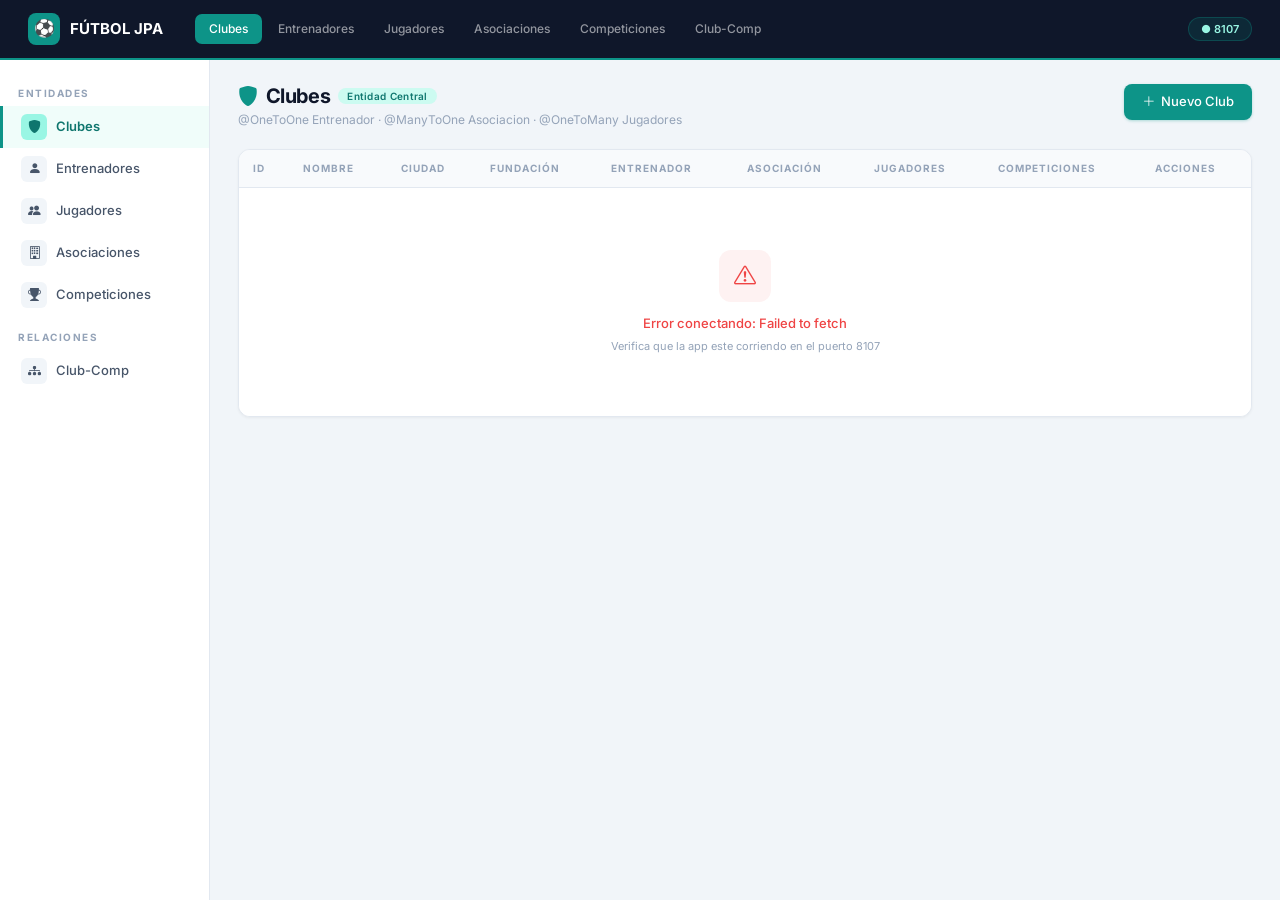
==== src/main/resources/static/index.html @ 21d6aef3 "Nube" ====
<!DOCTYPE html>
<html lang="es">
<head>
<meta charset="UTF-8">
<meta name="viewport" content="width=device-width, initial-scale=1.0">
<title>Fútbol JPA — Panel</title>
<link href="https://cdn.jsdelivr.net/npm/bootstrap@5.3.3/dist/css/bootstrap.min.css" rel="stylesheet">
<link href="https://cdn.jsdelivr.net/npm/bootstrap-icons@1.11.3/font/bootstrap-icons.min.css" rel="stylesheet">
<style>
@import url('https://fonts.googleapis.com/css2?family=Inter:wght@300;400;500;600;700&display=swap');
:root{--navy:#0f172a;--navy2:#1e293b;--teal:#0d9488;--teal-l:#99f6e4;--teal-bg:#f0fdfa;--teal-d:#0f766e;--amber:#f59e0b;--blue:#3b82f6;--purple:#8b5cf6;--red:#ef4444;--sur:#ffffff;--bg:#f1f5f9;--bor:#e2e8f0;--bor2:#cbd5e1;--txt:#0f172a;--txt2:#475569;--txt3:#94a3b8;}
*{margin:0;padding:0;box-sizing:border-box;}
body{font-family:'Inter',sans-serif;background:var(--bg);color:var(--txt);font-size:14px;}
.page{display:none !important;}.page.active{display:block !important;}
.topbar{background:var(--navy);height:60px;display:flex;align-items:center;padding:0 28px;gap:20px;position:sticky;top:0;z-index:100;border-bottom:2px solid var(--teal);}
.brand{display:flex;align-items:center;gap:10px;color:#fff;font-weight:700;font-size:15px;margin-right:12px;flex-shrink:0;}
.brand-box{width:32px;height:32px;background:var(--teal);border-radius:8px;display:flex;align-items:center;justify-content:center;font-size:17px;}
.nav-pills-top{display:flex;gap:2px;flex:1;overflow-x:auto;}.nav-pills-top::-webkit-scrollbar{display:none;}
.npill{padding:6px 14px;border-radius:7px;border:none;background:transparent;color:rgba(255,255,255,0.55);font-size:12px;font-weight:500;font-family:'Inter',sans-serif;cursor:pointer;white-space:nowrap;transition:all .15s;}
.npill:hover{background:rgba(255,255,255,0.08);color:#fff;}.npill.active{background:var(--teal);color:#fff;}
.port-tag{font-size:11px;font-weight:600;color:var(--teal-l);background:rgba(13,148,136,0.15);border:1px solid rgba(13,148,136,0.3);border-radius:20px;padding:3px 12px;flex-shrink:0;}
.layout{display:flex;min-height:calc(100vh - 60px);}
.sidebar{width:210px;flex-shrink:0;background:var(--sur);border-right:1px solid var(--bor);padding:12px 0;}
.s-section{font-size:10px;font-weight:700;letter-spacing:1.5px;text-transform:uppercase;color:var(--txt3);padding:14px 18px 5px;}
.s-item{display:flex;align-items:center;gap:9px;padding:8px 18px;font-size:13px;font-weight:500;color:var(--txt2);cursor:pointer;border-left:3px solid transparent;transition:all .12s;text-decoration:none;}
.s-item:hover{background:var(--teal-bg);color:var(--teal-d);}
.s-item.active{background:var(--teal-bg);color:var(--teal-d);border-left-color:var(--teal);font-weight:600;}
.s-ico{width:26px;height:26px;border-radius:6px;background:var(--bg);display:flex;align-items:center;justify-content:center;font-size:13px;flex-shrink:0;}
.s-item.active .s-ico{background:var(--teal-l);color:var(--teal-d);}
.s-db{display:flex;align-items:center;gap:8px;padding:8px 18px;font-size:12px;color:var(--txt3);text-decoration:none;transition:all .12s;}
.s-db:hover{color:var(--blue);}
main{flex:1;padding:24px 28px;min-width:0;}
.ph{display:flex;justify-content:space-between;align-items:flex-start;margin-bottom:20px;}
.ph-left h2{font-size:20px;font-weight:700;letter-spacing:-0.4px;display:flex;align-items:center;gap:8px;margin-bottom:3px;}
.ph-left p{font-size:12px;color:var(--txt3);margin:0;}
.rbadge{font-size:10px;font-weight:600;padding:2px 9px;border-radius:20px;letter-spacing:0.3px;}
.rb-teal{background:#ccfbf1;color:#0f766e;}.rb-amber{background:#fef9c3;color:#92400e;}
.rb-blue{background:#dbeafe;color:#1d4ed8;}.rb-purple{background:#ede9fe;color:#5b21b6;}
.t-card{background:var(--sur);border:1px solid var(--bor);border-radius:12px;overflow:hidden;box-shadow:0 1px 3px rgba(0,0,0,0.05);}
.t-card table{margin:0;font-size:13px;}
.t-card thead th{background:#f8fafc;color:var(--txt3);font-size:10px;font-weight:700;letter-spacing:1px;text-transform:uppercase;padding:11px 14px;border-bottom:1px solid var(--bor);}
.t-card tbody td{padding:12px 14px;vertical-align:middle;border-color:#f1f5f9;}
.t-card tbody tr{transition:background .1s;}.t-card tbody tr:hover{background:var(--teal-bg);}
.t-card tbody tr:last-child td{border:none;}
.c-id{font-weight:700;color:var(--teal);font-size:15px;}
.c-name{font-weight:600;}
.c-chip{display:inline-flex;align-items:center;gap:4px;background:var(--bg);border:1px solid var(--bor);border-radius:6px;padding:2px 9px;font-size:11px;font-weight:500;color:var(--txt2);}
.c-num{width:28px;height:28px;background:var(--teal-bg);border:1px solid var(--teal-l);border-radius:7px;display:inline-flex;align-items:center;justify-content:center;font-size:12px;font-weight:700;color:var(--teal-d);}
.st-badge{font-size:11px;font-weight:600;padding:3px 10px;border-radius:20px;display:inline-flex;align-items:center;gap:4px;}
.st-a{background:#ccfbf1;color:#0f766e;}.st-e{background:#fee2e2;color:#b91c1c;}.st-c{background:#fef9c3;color:#92400e;}
.btn-teal{background:var(--teal);border:none;color:#fff;font-size:13px;font-weight:500;font-family:'Inter',sans-serif;padding:8px 18px;border-radius:8px;cursor:pointer;display:inline-flex;align-items:center;gap:6px;transition:all .15s;box-shadow:0 1px 3px rgba(13,148,136,0.3);}
.btn-teal:hover{background:var(--teal-d);transform:translateY(-1px);}
.btn-ed{padding:5px 12px;font-size:12px;font-weight:500;font-family:'Inter',sans-serif;border-radius:7px;cursor:pointer;display:inline-flex;align-items:center;gap:5px;transition:all .12s;}
.btn-edit-s{background:#fff;border:1px solid var(--bor2);color:var(--txt2);}
.btn-edit-s:hover{border-color:var(--blue);color:var(--blue);background:#eff6ff;}
.btn-del-s{background:#fff;border:1px solid #fecaca;color:var(--red);}
.btn-del-s:hover{background:#fef2f2;border-color:var(--red);}
.modal-content{border:none;border-radius:16px;overflow:hidden;box-shadow:0 20px 60px rgba(0,0,0,0.15);}
.modal-header{background:linear-gradient(135deg,var(--navy) 0%,var(--navy2) 100%);border-bottom:2px solid var(--teal);padding:18px 22px;}
.modal-title{color:#fff;font-size:15px;font-weight:600;}
.modal-sub{color:rgba(255,255,255,0.45);font-size:11px;margin-top:2px;}
.modal-header .btn-close{filter:invert(1) opacity(0.6);}
.modal-body{padding:22px;}
.modal-footer{border-top:1px solid var(--bor);background:var(--bg);padding:14px 22px;}
.rel-section{background:var(--bg);border:1px solid var(--bor);border-radius:10px;padding:14px;margin-top:16px;}
.rel-title{font-size:10px;font-weight:700;letter-spacing:1px;text-transform:uppercase;color:var(--txt3);margin-bottom:10px;display:flex;align-items:center;gap:6px;flex-wrap:wrap;}
.form-label{font-size:11px;font-weight:600;letter-spacing:0.8px;text-transform:uppercase;color:var(--txt2);margin-bottom:5px;}
.form-control,.form-select{font-size:13px;font-family:'Inter',sans-serif;border-color:var(--bor2);border-radius:8px;padding:9px 12px;color:var(--txt);}
.form-control:focus,.form-select:focus{border-color:var(--teal);box-shadow:0 0 0 3px rgba(13,148,136,0.12);outline:none;}
.btn-save{background:var(--teal);border:none;color:#fff;font-size:13px;font-weight:500;font-family:'Inter',sans-serif;padding:8px 20px;border-radius:8px;cursor:pointer;display:inline-flex;align-items:center;gap:6px;transition:all .15s;}
.btn-save:hover{background:var(--teal-d);}
.btn-cancel{background:#fff;border:1px solid var(--bor2);color:var(--txt2);font-size:13px;font-weight:500;font-family:'Inter',sans-serif;padding:8px 16px;border-radius:8px;cursor:pointer;display:inline-flex;align-items:center;gap:6px;}
.btn-cancel:hover{background:var(--bg);}
.my-toast{position:fixed;bottom:24px;right:24px;z-index:9999;padding:12px 18px;border-radius:10px;font-size:13px;font-weight:500;font-family:'Inter',sans-serif;display:flex;align-items:center;gap:10px;min-width:260px;box-shadow:0 10px 30px rgba(0,0,0,0.12);transform:translateY(80px);opacity:0;transition:all .3s;}
.my-toast.show{transform:translateY(0);opacity:1;}
.my-toast.ok{background:#f0fdfa;border:1px solid #99f6e4;color:#0f766e;}
.my-toast.err{background:#fef2f2;border:1px solid #fecaca;color:#b91c1c;}
.empty-s{text-align:center;padding:50px 20px;}
.empty-ico{width:52px;height:52px;background:var(--bg);border-radius:12px;display:flex;align-items:center;justify-content:center;font-size:22px;color:var(--bor2);margin:0 auto 12px;}
.empty-s p{font-size:13px;color:var(--txt3);margin:0;}
::-webkit-scrollbar{width:5px;}::-webkit-scrollbar-thumb{background:var(--bor2);border-radius:3px;}
</style>
</head>
<body>

<div class="topbar">
  <div class="brand"><div class="brand-box">⚽</div>FÚTBOL JPA</div>
  <div class="nav-pills-top">
    <button class="npill active" onclick="showPage('clubes')">Clubes</button>
    <button class="npill" onclick="showPage('entrenadores')">Entrenadores</button>
    <button class="npill" onclick="showPage('jugadores')">Jugadores</button>
    <button class="npill" onclick="showPage('asociaciones')">Asociaciones</button>
    <button class="npill" onclick="showPage('competiciones')">Competiciones</button>
    <button class="npill" onclick="showPage('clubcomp')">Club-Comp</button>
  </div>
  <span class="port-tag">● 8107</span>
</div>

<div class="layout">
  <div class="sidebar">
    <div class="s-section">Entidades</div>
    <div class="s-item active" onclick="showPage('clubes')"><div class="s-ico"><i class="bi bi-shield-fill"></i></div>Clubes</div>
    <div class="s-item" onclick="showPage('entrenadores')"><div class="s-ico"><i class="bi bi-person-fill"></i></div>Entrenadores</div>
    <div class="s-item" onclick="showPage('jugadores')"><div class="s-ico"><i class="bi bi-people-fill"></i></div>Jugadores</div>
    <div class="s-item" onclick="showPage('asociaciones')"><div class="s-ico"><i class="bi bi-building"></i></div>Asociaciones</div>
    <div class="s-item" onclick="showPage('competiciones')"><div class="s-ico"><i class="bi bi-trophy-fill"></i></div>Competiciones</div>
    <div class="s-section">Relaciones</div>
    <div class="s-item" onclick="showPage('clubcomp')"><div class="s-ico"><i class="bi bi-diagram-3-fill"></i></div>Club-Comp</div>

  </div>

  <main>
    <!-- CLUBES -->
    <div id="page-clubes" class="page active">
      <div class="ph">
        <div class="ph-left"><h2><i class="bi bi-shield-fill" style="color:var(--teal)"></i>Clubes<span class="rbadge rb-teal">Entidad Central</span></h2><p>@OneToOne Entrenador · @ManyToOne Asociacion · @OneToMany Jugadores</p></div>
        <button class="btn-teal" onclick="openModal('clubes')"><i class="bi bi-plus-lg"></i>Nuevo Club</button>
      </div>
      <div class="t-card"><table class="table table-hover mb-0">
        <thead><tr><th>ID</th><th>Nombre</th><th>Ciudad</th><th>Fundación</th><th>Entrenador</th><th>Asociación</th><th>Jugadores</th><th>Competiciones</th><th>Acciones</th></tr></thead>
        <tbody id="tbody-clubes"><tr><td colspan="8"><div class="empty-s"><div class="empty-ico"><i class="bi bi-arrow-clockwise"></i></div><p>Cargando...</p></div></td></tr></tbody>
      </table></div>
    </div>

    <!-- ENTRENADORES -->
    <div id="page-entrenadores" class="page">
      <div class="ph">
        <div class="ph-left"><h2><i class="bi bi-person-fill" style="color:var(--teal)"></i>Entrenadores<span class="rbadge rb-teal">@OneToOne</span></h2><p>Un entrenador puede dirigir un club</p></div>
        <button class="btn-teal" onclick="openModal('entrenadores')"><i class="bi bi-plus-lg"></i>Nuevo Entrenador</button>
      </div>
      <div class="t-card"><table class="table table-hover mb-0">
        <thead><tr><th>ID</th><th>Nombre</th><th>Apellido</th><th>Edad</th><th>Nacionalidad</th><th>Acciones</th></tr></thead>
        <tbody id="tbody-entrenadores"><tr><td colspan="6"><div class="empty-s"><div class="empty-ico"><i class="bi bi-arrow-clockwise"></i></div><p>Cargando...</p></div></td></tr></tbody>
      </table></div>
    </div>

    <!-- JUGADORES -->
    <div id="page-jugadores" class="page">
      <div class="ph">
        <div class="ph-left"><h2><i class="bi bi-people-fill" style="color:var(--amber)"></i>Jugadores<span class="rbadge rb-amber">@OneToMany</span></h2><p>Un club tiene muchos jugadores</p></div>
        <button class="btn-teal" onclick="openModal('jugadores')"><i class="bi bi-plus-lg"></i>Nuevo Jugador</button>
      </div>
      <div class="t-card"><table class="table table-hover mb-0">
        <thead><tr><th>ID</th><th>Nombre</th><th>Apellido</th><th>Número</th><th>Posición</th><th>Club</th><th>Acciones</th></tr></thead>
        <tbody id="tbody-jugadores"><tr><td colspan="7"><div class="empty-s"><div class="empty-ico"><i class="bi bi-arrow-clockwise"></i></div><p>Cargando...</p></div></td></tr></tbody>
      </table></div>
    </div>

    <!-- ASOCIACIONES -->
    <div id="page-asociaciones" class="page">
      <div class="ph">
        <div class="ph-left"><h2><i class="bi bi-building" style="color:var(--blue)"></i>Asociaciones<span class="rbadge rb-blue">@ManyToOne</span></h2><p>Muchos clubes pertenecen a una asociación</p></div>
        <button class="btn-teal" onclick="openModal('asociaciones')"><i class="bi bi-plus-lg"></i>Nueva Asociación</button>
      </div>
      <div class="t-card"><table class="table table-hover mb-0">
        <thead><tr><th>ID</th><th>Nombre</th><th>País</th><th>Presidente</th><th>Acciones</th></tr></thead>
        <tbody id="tbody-asociaciones"><tr><td colspan="5"><div class="empty-s"><div class="empty-ico"><i class="bi bi-arrow-clockwise"></i></div><p>Cargando...</p></div></td></tr></tbody>
      </table></div>
    </div>

    <!-- COMPETICIONES -->
    <div id="page-competiciones" class="page">
      <div class="ph">
        <div class="ph-left"><h2><i class="bi bi-trophy-fill" style="color:var(--purple)"></i>Competiciones<span class="rbadge rb-purple">@ManyToMany</span></h2><p>Un club participa en muchas competiciones</p></div>
        <button class="btn-teal" onclick="openModal('competiciones')"><i class="bi bi-plus-lg"></i>Nueva Competición</button>
      </div>
      <div class="t-card"><table class="table table-hover mb-0">
        <thead><tr><th>ID</th><th>Nombre</th><th>Premio</th><th>Inicio</th><th>Fin</th><th>Acciones</th></tr></thead>
        <tbody id="tbody-competiciones"><tr><td colspan="6"><div class="empty-s"><div class="empty-ico"><i class="bi bi-arrow-clockwise"></i></div><p>Cargando...</p></div></td></tr></tbody>
      </table></div>
    </div>

    <!-- CLUB COMPETICION -->
    <div id="page-clubcomp" class="page">
      <div class="ph">
        <div class="ph-left"><h2><i class="bi bi-diagram-3-fill" style="color:var(--purple)"></i>Club-Competición<span class="rbadge rb-purple">Tabla Intermedia</span></h2><p>Entidad de la relación @ManyToMany con atributos propios</p></div>
        <button class="btn-teal" onclick="openModal('clubcomp')"><i class="bi bi-plus-lg"></i>Nueva Inscripción</button>
      </div>
      <div class="t-card"><table class="table table-hover mb-0">
        <thead><tr><th>ID</th><th>Club</th><th>Competición</th><th>Inscripción</th><th>Estado</th><th>Acciones</th></tr></thead>
        <tbody id="tbody-clubcomp"><tr><td colspan="6"><div class="empty-s"><div class="empty-ico"><i class="bi bi-arrow-clockwise"></i></div><p>Cargando...</p></div></td></tr></tbody>
      </table></div>
    </div>
  </main>
</div>

<!-- MODAL -->
<div class="modal fade" id="crudModal" tabindex="-1">
  <div class="modal-dialog modal-dialog-centered">
    <div class="modal-content">
      <div class="modal-header">
        <div><div class="modal-title" id="modalTitle">Nuevo registro</div><div class="modal-sub" id="modalSub"></div></div>
        <button type="button" class="btn-close" data-bs-dismiss="modal"></button>
      </div>
      <div class="modal-body" id="modalFields"></div>
      <div class="modal-footer gap-2">
        <button class="btn-cancel" data-bs-dismiss="modal"><i class="bi bi-x-lg"></i>Cancelar</button>
        <button class="btn-save" onclick="submitForm()"><i class="bi bi-check2"></i>Guardar</button>
      </div>
    </div>
  </div>
</div>

<div class="my-toast" id="myToast"><i class="bi" id="toastIcon"></i><span id="toastMsg"></span></div>

<script src="https://cdn.jsdelivr.net/npm/bootstrap@5.3.3/dist/js/bootstrap.bundle.min.js"></script>
<script>
const BASE='http://localhost:8107';
let currentPage='clubes',editingId=null,editingEntity=null,bsModal=null;
const pages=['clubes','entrenadores','jugadores','asociaciones','competiciones','clubcomp'];

function ep(e){return e==='clubcomp'?'/api/club-competicion':'/api/'+e;}

function showPage(name){
  currentPage=name;
  pages.forEach(p=>{const el=document.getElementById('page-'+p);if(el)el.classList.remove('active');});
  const t=document.getElementById('page-'+name);if(t)t.classList.add('active');
  document.querySelectorAll('.npill').forEach((b,i)=>b.classList.toggle('active',pages[i]===name));
  document.querySelectorAll('.s-item').forEach((b,i)=>b.classList.toggle('active',pages[i]===name));
  loadTable(name);
}

let clubCompeticionData=[];
let jugadoresData=[];

async function loadTable(entity){
  const tbody=document.getElementById('tbody-'+entity);
  try{
    // Para clubes cargar primero los datos principales
    const res=await fetch(BASE+ep(entity));
    if(!res.ok) throw new Error('HTTP '+res.status);
    const data=await res.json();
    if(!Array.isArray(data)) throw new Error('No es una lista');

    // Cargar club-competicion en paralelo solo para clubes
    if(entity==='clubes'){
      try{
        const res2=await fetch(BASE+'/api/club-competicion');
        clubCompeticionData=res2.ok ? await res2.json() : [];
      }catch(e){ clubCompeticionData=[]; }
      try{
        const res3=await fetch(BASE+'/api/jugadores');
        jugadoresData=res3.ok ? await res3.json() : [];
      }catch(e){ jugadoresData=[]; }
    }

    renderTable(entity,data);
  }catch(e){
    console.error('Error en loadTable('+entity+'):', e.message);
    if(tbody) tbody.innerHTML=`<tr><td colspan="10">
      <div class="empty-s">
        <div class="empty-ico" style="background:#fef2f2;color:#ef4444;">
          <i class="bi bi-exclamation-triangle"></i>
        </div>
        <p style="color:#ef4444;font-weight:500;">Error conectando: ${e.message}</p>
        <p style="color:var(--txt3);font-size:11px;margin-top:4px;">Verifica que la app este corriendo en el puerto 8107</p>
      </div></td></tr>`;
  }
}

function renderTable(entity,data){
  const tbody=document.getElementById('tbody-'+entity);
  if(!data.length){tbody.innerHTML=`<tr><td colspan="10"><div class="empty-s"><div class="empty-ico"><i class="bi bi-inbox"></i></div><p>Sin registros aún</p></div></td></tr>`;return;}
  tbody.innerHTML=data.map(r=>{
    let cells='';
    if(entity==='clubes'){
      // Filtrar competiciones de este club
      const comps = (clubCompeticionData||[]).filter(cc=>cc.club&&Number(cc.club.id)===Number(r.id));
      const compNames = comps.length > 0
        ? comps.map(cc=>cc.competicion
            ? `<span style="display:inline-flex;align-items:center;gap:3px;background:#ede9fe;color:#5b21b6;border-radius:6px;padding:2px 8px;font-size:11px;font-weight:600;margin:1px;">
                <i class="bi bi-trophy-fill"></i>${cc.competicion.nombre}
               </span>`
            : '').join('')
        : '<span style="color:var(--txt3);font-style:italic;font-size:12px;">Sin competiciones</span>';
      // Jugadores de este club
      const jugs = (jugadoresData||[]).filter(j=>j.club&&Number(j.club.id)===Number(r.id));
      const jugNames = jugs.length > 0
        ? jugs.map(j=>`<span style="display:inline-flex;align-items:center;gap:3px;background:#f0fdfa;color:#0f766e;border-radius:6px;padding:2px 8px;font-size:11px;font-weight:600;margin:1px;"><i class="bi bi-person-fill"></i>${j.nombre} ${j.apellido} #${j.numero}</span>`).join('')
        : '<span style="color:var(--txt3);font-style:italic;font-size:12px;">Sin jugadores</span>';

      cells=`<td class="c-id">${r.id}</td>
             <td class="c-name">${r.nombre}</td>
             <td>${r.ciudad}</td>
             <td><span class="c-chip"><i class="bi bi-calendar3"></i>${r.anioFundacion}</span></td>
             <td>${r.entrenador?`<span style="color:var(--teal);font-weight:500;"><i class="bi bi-person-circle me-1"></i>${r.entrenador.nombre} ${r.entrenador.apellido}</span>`:'<span style="color:var(--txt3);font-style:italic;">Sin asignar</span>'}</td>
             <td>${r.asociacion?`<span class="c-chip"><i class="bi bi-building"></i>${r.asociacion.nombre}</span>`:'<span style="color:var(--txt3);font-style:italic;">Sin asignar</span>'}</td>
             <td style="max-width:200px;">${jugNames}</td>
             <td style="max-width:200px;">${compNames}</td>`;
    } else if(entity==='entrenadores')
      cells=`<td class="c-id">${r.id}</td><td class="c-name">${r.nombre}</td><td>${r.apellido}</td>
             <td><span class="c-chip"><i class="bi bi-clock"></i>${r.edad} años</span></td><td>${r.nacionalidad}</td>`;
    else if(entity==='jugadores')
      cells=`<td class="c-id">${r.id}</td><td class="c-name">${r.nombre}</td><td>${r.apellido}</td>
             <td><span class="c-num">${r.numero}</span></td><td><span class="c-chip">${r.posicion}</span></td>
             <td>${r.club?`<span style="color:var(--teal);font-weight:500;"><i class="bi bi-shield-fill me-1"></i>${r.club.nombre}</span>`:'<span style="color:var(--txt3);">Sin club</span>'}</td>`;
    else if(entity==='asociaciones')
      cells=`<td class="c-id">${r.id}</td><td class="c-name">${r.nombre}</td>
             <td><i class="bi bi-globe me-1" style="color:var(--txt3)"></i>${r.pais}</td><td>${r.presidente}</td>`;
    else if(entity==='competiciones')
      cells=`<td class="c-id">${r.id}</td><td class="c-name">${r.nombre}</td>
             <td><span class="c-chip"><i class="bi bi-cash"></i>$${r.montoPremio?.toLocaleString()}</span></td>
             <td>${r.fechaInicio}</td><td>${r.fechaFin}</td>`;
    else if(entity==='clubcomp'){
      const sc=r.estado==='CAMPEON'?'st-c':r.estado==='ACTIVO'?'st-a':'st-e';
      const ic=r.estado==='CAMPEON'?'bi-trophy-fill':r.estado==='ACTIVO'?'bi-check-circle-fill':'bi-x-circle-fill';
      cells=`<td class="c-id">${r.id}</td>
             <td>${r.club?`<span style="color:var(--teal);font-weight:500;"><i class="bi bi-shield-fill me-1"></i>${r.club.nombre}</span>`:'—'}</td>
             <td>${r.competicion?`<span style="color:var(--purple);font-weight:500;"><i class="bi bi-trophy-fill me-1"></i>${r.competicion.nombre}</span>`:'—'}</td>
             <td><span class="c-chip"><i class="bi bi-calendar-plus"></i>${r.fechaInscripcion}</span></td>
             <td><span class="st-badge ${sc}"><i class="bi ${ic}"></i>${r.estado}</span></td>`;
    }
    return `<tr>${cells}<td><div style="display:flex;gap:6px;">
      <button class="btn-ed btn-edit-s" onclick='openEditModal("${entity}",${JSON.stringify(r)})'><i class="bi bi-pencil"></i>Editar</button>
      <button class="btn-ed btn-del-s" onclick="deleteRecord('${entity}',${r.id})"><i class="bi bi-trash"></i></button>
    </div></td></tr>`;
  }).join('');
}

// Carga opciones para un select desde la API
async function loadOpts(endpoint, labelFn, selectedId=null, disabledIds=[]){
  try{
    const res=await fetch(BASE+endpoint);
    if(!res.ok) throw new Error();
    const items=await res.json();
    return `<option value="">-- Selecciona --</option>`+
      items.map(i=>{
        const dis=disabledIds.includes(i.id)&&selectedId!==i.id;
        return `<option value="${i.id}" ${selectedId==i.id?'selected':''} ${dis?'disabled':''}>
          ${labelFn(i)}${dis?' (ya asignado)':''}
        </option>`;
      }).join('');
  }catch(e){return '<option value="">Sin datos disponibles</option>';}
}

async function openModal(entity,data=null){
  editingEntity=entity;editingId=data?data.id:null;
  const names={clubes:'Club',entrenadores:'Entrenador',jugadores:'Jugador',asociaciones:'Asociación',competiciones:'Competición',clubcomp:'Inscripción'};
  document.getElementById('modalTitle').textContent=(data?'Editar ':'Nuevo ')+names[entity];
  document.getElementById('modalSub').textContent=data?'Modifica los datos del registro':'Completa el formulario para crear';
  document.getElementById('modalFields').innerHTML='<div style="text-align:center;padding:30px;color:var(--txt3);"><i class="bi bi-arrow-clockwise" style="font-size:20px;"></i><p style="margin-top:8px;font-size:13px;">Cargando formulario...</p></div>';
  if(!bsModal)bsModal=new bootstrap.Modal(document.getElementById('crudModal'));
  bsModal.show();

  let html='';

  if(entity==='clubes'){
    const n=data?data.nombre:'',c=data?data.ciudad:'',a=data?data.anioFundacion:'';

    // Obtener IDs de entrenadores ya usados en otros clubes
    let entIdsUsados=[];
    try{
      const clubes=await (await fetch(BASE+'/api/clubes')).json();
      entIdsUsados=clubes.filter(cl=>cl.entrenador&&cl.id!==editingId).map(cl=>cl.entrenador.id);
    }catch(e){}

    // Cargar entrenadores, asociaciones, jugadores y competiciones
    const optsE=await loadOpts('/api/entrenadores',e=>`${e.nombre} ${e.apellido}`,data?.entrenador?.id,entIdsUsados);
    const optsA=await loadOpts('/api/asociaciones',a=>`${a.nombre} — ${a.pais}`,data?.asociacion?.id);

    // Jugadores — multiselect
    let todosJugadores=[];
    let jugadoresAsignados=[];
    try{
      todosJugadores=await (await fetch(BASE+'/api/jugadores')).json();
      if(editingId){
        jugadoresAsignados=todosJugadores.filter(j=>j.club&&j.club.id===editingId).map(j=>j.id);
      }
    }catch(e){}

    // Competiciones — multiselect
    let todasCompeticiones=[];
    let competicionesAsignadas=[];
    try{
      todasCompeticiones=await (await fetch(BASE+'/api/competiciones')).json();
      if(editingId){
        const ccs=await (await fetch(BASE+'/api/club-competicion')).json();
        competicionesAsignadas=ccs.filter(cc=>cc.club&&cc.club.id===editingId).map(cc=>cc.competicion.id);
      }
    }catch(e){}

    html=`
    <div class="row g-2 mb-3">
      <div class="col-12">
        <label class="form-label"><i class="bi bi-shield me-1"></i>Nombre del Club</label>
        <input type="text" class="form-control" id="field-nombre" value="${n}" placeholder="Ej: Millonarios FC">
      </div>
    </div>
    <div class="row g-2 mb-1">
      <div class="col">
        <label class="form-label"><i class="bi bi-geo-alt me-1"></i>Ciudad</label>
        <input type="text" class="form-control" id="field-ciudad" value="${c}" placeholder="Ej: Bogotá">
      </div>
      <div class="col">
        <label class="form-label"><i class="bi bi-calendar3 me-1"></i>Año Fundación</label>
        <input type="number" class="form-control" id="field-anioFundacion" value="${a}" placeholder="Ej: 1946">
      </div>
    </div>
    <div class="rel-section">
      <div class="rel-title">
        <i class="bi bi-person-fill" style="color:var(--teal)"></i>
        @OneToOne — Entrenador
        <span class="rbadge rb-teal" style="font-size:9px;">Un entrenador por club</span>
      </div>
      <label class="form-label"><i class="bi bi-person me-1"></i>Entrenador</label>
      <select class="form-select" id="field-entrenadorId">${optsE}</select>
      <div style="font-size:11px;color:var(--txt3);margin-top:5px;"><i class="bi bi-info-circle me-1"></i>Los marcados como "ya asignado" pertenecen a otro club</div>
    </div>
    <div class="rel-section">
      <div class="rel-title">
        <i class="bi bi-building" style="color:var(--blue)"></i>
        @ManyToOne — Asociación
        <span class="rbadge rb-blue" style="font-size:9px;">Muchos clubes a una asociación</span>
      </div>
      <label class="form-label"><i class="bi bi-building me-1"></i>Asociación</label>
      <select class="form-select" id="field-asociacionId">${optsA}</select>
    </div>
    <div class="rel-section">
      <div class="rel-title">
        <i class="bi bi-people-fill" style="color:var(--amber)"></i>
        @OneToMany — Jugadores
        <span class="rbadge rb-amber" style="font-size:9px;">Un club tiene muchos jugadores</span>
      </div>
      <label class="form-label"><i class="bi bi-people me-1"></i>Jugadores del club</label>
      <div id="field-jugadoresIds" style="max-height:160px;overflow-y:auto;border:1px solid var(--bor2);border-radius:8px;padding:8px;">
        ${todosJugadores.length===0?'<span style="color:var(--txt3);font-size:12px;">No hay jugadores registrados</span>':
          todosJugadores.map(j=>`
            <label style="display:flex;align-items:center;gap:8px;padding:6px 8px;border-radius:6px;cursor:pointer;transition:background .1s;" onmouseover="this.style.background='var(--teal-bg)'" onmouseout="this.style.background='transparent'">
              <input type="checkbox" value="${j.id}" ${jugadoresAsignados.includes(j.id)?'checked':''} style="width:15px;height:15px;accent-color:var(--teal);cursor:pointer;">
              <span style="font-size:13px;"><strong>${j.nombre} ${j.apellido}</strong> <span style="color:var(--txt3);">— #${j.numero} ${j.posicion}</span></span>
            </label>`).join('')}
      </div>
      <div style="font-size:11px;color:var(--txt3);margin-top:5px;"><i class="bi bi-info-circle me-1"></i>Marca los jugadores que pertenecen a este club</div>
    </div>
    <div class="rel-section">
      <div class="rel-title">
        <i class="bi bi-trophy-fill" style="color:var(--purple)"></i>
        @ManyToMany — Competiciones
        <span class="rbadge rb-purple" style="font-size:9px;">Un club en muchas competiciones</span>
      </div>
      <label class="form-label"><i class="bi bi-trophy me-1"></i>Competiciones del club</label>
      <div id="field-competicionesIds" style="max-height:160px;overflow-y:auto;border:1px solid var(--bor2);border-radius:8px;padding:8px;">
        ${todasCompeticiones.length===0?'<span style="color:var(--txt3);font-size:12px;">No hay competiciones registradas</span>':
          todasCompeticiones.map(c=>`
            <label style="display:flex;align-items:center;gap:8px;padding:6px 8px;border-radius:6px;cursor:pointer;transition:background .1s;" onmouseover="this.style.background='var(--teal-bg)'" onmouseout="this.style.background='transparent'">
              <input type="checkbox" value="${c.id}" ${competicionesAsignadas.includes(c.id)?'checked':''} style="width:15px;height:15px;accent-color:var(--purple);cursor:pointer;">
              <span style="font-size:13px;"><strong>${c.nombre}</strong> <span style="color:var(--txt3);">— $${c.montoPremio?.toLocaleString()}</span></span>
            </label>`).join('')}
      </div>
      <div style="font-size:11px;color:var(--txt3);margin-top:5px;"><i class="bi bi-info-circle me-1"></i>Marca las competiciones en que participa el club</div>
    </div>`;

  } else if(entity==='jugadores'){
    const n=data?data.nombre:'',ap=data?data.apellido:'',nu=data?data.numero:'',po=data?data.posicion:'';
    const optsC=await loadOpts('/api/clubes',c=>`${c.nombre} — ${c.ciudad}`,data?.club?.id);
    html=`
    <div class="row g-2 mb-3">
      <div class="col">
        <label class="form-label"><i class="bi bi-person me-1"></i>Nombre</label>
        <input type="text" class="form-control" id="field-nombre" value="${n}" placeholder="Ej: David">
      </div>
      <div class="col">
        <label class="form-label"><i class="bi bi-person me-1"></i>Apellido</label>
        <input type="text" class="form-control" id="field-apellido" value="${ap}" placeholder="Ej: Silva">
      </div>
    </div>
    <div class="row g-2 mb-1">
      <div class="col">
        <label class="form-label"><i class="bi bi-hash me-1"></i>Número camiseta</label>
        <input type="number" class="form-control" id="field-numero" value="${nu}" placeholder="Ej: 10">
      </div>
      <div class="col">
        <label class="form-label"><i class="bi bi-grid me-1"></i>Posición</label>
        <input type="text" class="form-control" id="field-posicion" value="${po}" placeholder="Ej: Mediocampista">
      </div>
    </div>
    <div class="rel-section">
      <div class="rel-title">
        <i class="bi bi-shield-fill" style="color:var(--teal)"></i>
        @ManyToOne — Club
        <span class="rbadge rb-teal" style="font-size:9px;">El jugador pertenece a un club</span>
      </div>
      <label class="form-label"><i class="bi bi-shield me-1"></i>Club</label>
      <select class="form-select" id="field-clubId">${optsC}</select>
    </div>`;

  } else if(entity==='clubcomp'){
    const fe=data?data.fechaInscripcion:'',es=data?data.estado:'ACTIVO';
    const optsC=await loadOpts('/api/clubes',c=>`${c.nombre} — ${c.ciudad}`,data?.club?.id);
    const optsComp=await loadOpts('/api/competiciones',c=>c.nombre,data?.competicion?.id);
    html=`
    <div class="rel-section">
      <div class="rel-title">
        <i class="bi bi-diagram-3-fill" style="color:var(--purple)"></i>
        @ManyToMany — Club y Competición
      </div>
      <div class="row g-2">
        <div class="col-6">
          <label class="form-label"><i class="bi bi-shield me-1"></i>Club</label>
          <select class="form-select" id="field-clubId">${optsC}</select>
        </div>
        <div class="col-6">
          <label class="form-label"><i class="bi bi-trophy me-1"></i>Competición</label>
          <select class="form-select" id="field-competicionId">${optsComp}</select>
        </div>
      </div>
    </div>
    <div class="row g-2 mt-2">
      <div class="col">
        <label class="form-label"><i class="bi bi-calendar-plus me-1"></i>Fecha Inscripción</label>
        <input type="date" class="form-control" id="field-fechaInscripcion" value="${fe}">
      </div>
      <div class="col">
        <label class="form-label"><i class="bi bi-flag me-1"></i>Estado</label>
        <select class="form-select" id="field-estado">
          <option value="ACTIVO"${es==='ACTIVO'?' selected':''}>✅ ACTIVO</option>
          <option value="ELIMINADO"${es==='ELIMINADO'?' selected':''}>❌ ELIMINADO</option>
          <option value="CAMPEON"${es==='CAMPEON'?' selected':''}>🏆 CAMPEON</option>
        </select>
      </div>
    </div>`;

  } else if(entity==='entrenadores'){
    const n=data?data.nombre:'',a=data?data.apellido:'',e=data?data.edad:'',na=data?data.nacionalidad:'';
    html=`
    <div class="row g-2 mb-3">
      <div class="col">
        <label class="form-label"><i class="bi bi-person me-1"></i>Nombre</label>
        <input type="text" class="form-control" id="field-nombre" value="${n}" placeholder="Ej: Alberto">
      </div>
      <div class="col">
        <label class="form-label"><i class="bi bi-person me-1"></i>Apellido</label>
        <input type="text" class="form-control" id="field-apellido" value="${a}" placeholder="Ej: Gamero">
      </div>
    </div>
    <div class="row g-2">
      <div class="col">
        <label class="form-label"><i class="bi bi-clock me-1"></i>Edad</label>
        <input type="number" class="form-control" id="field-edad" value="${e}" placeholder="Ej: 57">
      </div>
      <div class="col">
        <label class="form-label"><i class="bi bi-flag me-1"></i>Nacionalidad</label>
        <input type="text" class="form-control" id="field-nacionalidad" value="${na}" placeholder="Ej: Colombiana">
      </div>
    </div>`;

  } else if(entity==='asociaciones'){
    const n=data?data.nombre:'',p=data?data.pais:'',pr=data?data.presidente:'';
    html=`
    <div class="mb-3">
      <label class="form-label"><i class="bi bi-building me-1"></i>Nombre</label>
      <input type="text" class="form-control" id="field-nombre" value="${n}" placeholder="Ej: Federación Colombiana de Fútbol">
    </div>
    <div class="row g-2">
      <div class="col">
        <label class="form-label"><i class="bi bi-globe me-1"></i>País</label>
        <input type="text" class="form-control" id="field-pais" value="${p}" placeholder="Ej: Colombia">
      </div>
      <div class="col">
        <label class="form-label"><i class="bi bi-person-badge me-1"></i>Presidente</label>
        <input type="text" class="form-control" id="field-presidente" value="${pr}" placeholder="Ej: Ramón Jesurún">
      </div>
    </div>`;

  } else if(entity==='competiciones'){
    const n=data?data.nombre:'',m=data?data.montoPremio:'',fi=data?data.fechaInicio:'',ff=data?data.fechaFin:'';
    html=`
    <div class="mb-3">
      <label class="form-label"><i class="bi bi-trophy me-1"></i>Nombre</label>
      <input type="text" class="form-control" id="field-nombre" value="${n}" placeholder="Ej: Copa Libertadores">
    </div>
    <div class="mb-3">
      <label class="form-label"><i class="bi bi-cash-stack me-1"></i>Monto Premio ($)</label>
      <input type="number" class="form-control" id="field-montoPremio" value="${m}" placeholder="Ej: 23000000">
    </div>
    <div class="row g-2">
      <div class="col">
        <label class="form-label"><i class="bi bi-calendar-event me-1"></i>Fecha Inicio</label>
        <input type="date" class="form-control" id="field-fechaInicio" value="${fi}">
      </div>
      <div class="col">
        <label class="form-label"><i class="bi bi-calendar-check me-1"></i>Fecha Fin</label>
        <input type="date" class="form-control" id="field-fechaFin" value="${ff}">
      </div>
    </div>`;
  }

  document.getElementById('modalFields').innerHTML=html;
}

function openEditModal(entity,data){openModal(entity,data);}

function getMultiSelect(id){
  // Search in the entire document for checkboxes inside the container
  const container=document.getElementById(id);
  if(!container) return [];
  const checkboxes=container.querySelectorAll('input[type="checkbox"]');
  if(checkboxes.length > 0){
    const checked = Array.from(checkboxes)
      .filter(cb=>cb.checked)
      .map(cb=>Number(cb.value));
    console.log('getMultiSelect('+id+') found:', checked);
    return checked;
  }
  // Fallback for select multiple
  const opts = container.selectedOptions;
  return opts ? Array.from(opts).map(o=>Number(o.value)) : [];
}

async function submitForm(){
  let body={};
  if(editingEntity==='clubes'){
    body={
      nombre:v('nombre'),ciudad:v('ciudad'),anioFundacion:n('anioFundacion'),
      entrenador:vi('entrenadorId')?{id:n('entrenadorId')}:null,
      asociacion:vi('asociacionId')?{id:n('asociacionId')}:null,
      jugadoresSeleccionados:getMultiSelect('field-jugadoresIds'),
      competicionesSeleccionadas:getMultiSelect('field-competicionesIds')
    };
  } else if(editingEntity==='jugadores'){
    body={nombre:v('nombre'),apellido:v('apellido'),numero:n('numero'),posicion:v('posicion'),
          club:vi('clubId')?{id:n('clubId')}:null};
  } else if(editingEntity==='clubcomp'){
    body={club:{id:n('clubId')},competicion:{id:n('competicionId')},
          fechaInscripcion:v('fechaInscripcion'),estado:v('estado')};
  } else if(editingEntity==='entrenadores'){
    body={nombre:v('nombre'),apellido:v('apellido'),edad:n('edad'),nacionalidad:v('nacionalidad')};
  } else if(editingEntity==='asociaciones'){
    body={nombre:v('nombre'),pais:v('pais'),presidente:v('presidente')};
  } else if(editingEntity==='competiciones'){
    body={nombre:v('nombre'),montoPremio:n('montoPremio'),fechaInicio:v('fechaInicio'),fechaFin:v('fechaFin')};
  }

  const method=editingId?'PUT':'POST';
  const url=BASE+ep(editingEntity)+(editingId?'/'+editingId:'');
  console.log('Sending to', url, JSON.stringify(body));
  try{
    const res=await fetch(url,{method,headers:{'Content-Type':'application/json'},body:JSON.stringify(body)});
    if(res.ok){
      bsModal.hide();
      toast('Registro '+(editingId?'actualizado':'creado')+' correctamente','ok');
      loadTable(currentPage);
    } else {
      const err=await res.text();
      toast('Error al guardar','err');
    }
  }catch(e){toast('Error de conexión con el servidor','err');}
}

function v(id){const el=document.getElementById('field-'+id);return el?el.value:'';}
function n(id){const el=document.getElementById('field-'+id);return el?Number(el.value):0;}
function vi(id){const el=document.getElementById('field-'+id);return el&&el.value&&el.value!=='0'&&el.value!=='';}

async function deleteRecord(entity,id){
  if(!confirm('¿Eliminar este registro?'))return;
  try{
    const res=await fetch(BASE+ep(entity)+'/'+id,{method:'DELETE'});
    if(res.ok){toast('Registro eliminado correctamente','ok');loadTable(currentPage);}
    else toast('Error al eliminar','err');
  }catch(e){toast('Error de conexión','err');}
}

function toast(msg,type='ok'){
  const t=document.getElementById('myToast');
  document.getElementById('toastIcon').className='bi '+(type==='ok'?'bi-check-circle-fill':'bi-exclamation-circle-fill');
  document.getElementById('toastMsg').textContent=msg;
  t.className='my-toast '+type;
  setTimeout(()=>t.classList.add('show'),10);
  setTimeout(()=>t.classList.remove('show'),3500);
}

loadTable('clubes');
</script>
</body>
</html>
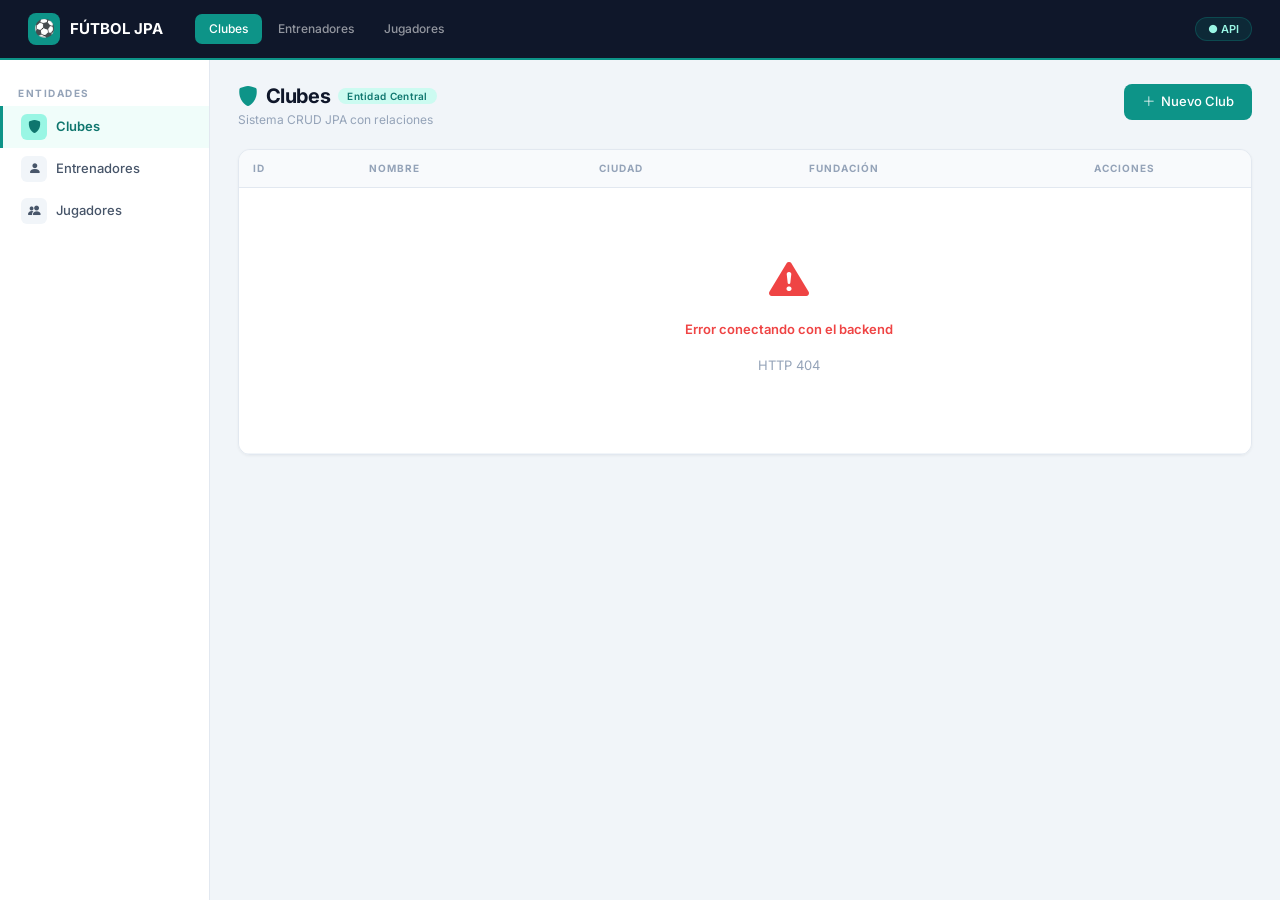
==== commit b308f125: "Correccion frontend futbol jpa" ====
--- a/src/main/resources/static/index.html
+++ b/src/main/resources/static/index.html
@@ -4,672 +4,1431 @@
 <meta charset="UTF-8">
 <meta name="viewport" content="width=device-width, initial-scale=1.0">
 <title>Fútbol JPA — Panel</title>
+
 <link href="https://cdn.jsdelivr.net/npm/bootstrap@5.3.3/dist/css/bootstrap.min.css" rel="stylesheet">
 <link href="https://cdn.jsdelivr.net/npm/bootstrap-icons@1.11.3/font/bootstrap-icons.min.css" rel="stylesheet">
+
 <style>
 @import url('https://fonts.googleapis.com/css2?family=Inter:wght@300;400;500;600;700&display=swap');
-:root{--navy:#0f172a;--navy2:#1e293b;--teal:#0d9488;--teal-l:#99f6e4;--teal-bg:#f0fdfa;--teal-d:#0f766e;--amber:#f59e0b;--blue:#3b82f6;--purple:#8b5cf6;--red:#ef4444;--sur:#ffffff;--bg:#f1f5f9;--bor:#e2e8f0;--bor2:#cbd5e1;--txt:#0f172a;--txt2:#475569;--txt3:#94a3b8;}
-*{margin:0;padding:0;box-sizing:border-box;}
-body{font-family:'Inter',sans-serif;background:var(--bg);color:var(--txt);font-size:14px;}
-.page{display:none !important;}.page.active{display:block !important;}
-.topbar{background:var(--navy);height:60px;display:flex;align-items:center;padding:0 28px;gap:20px;position:sticky;top:0;z-index:100;border-bottom:2px solid var(--teal);}
-.brand{display:flex;align-items:center;gap:10px;color:#fff;font-weight:700;font-size:15px;margin-right:12px;flex-shrink:0;}
-.brand-box{width:32px;height:32px;background:var(--teal);border-radius:8px;display:flex;align-items:center;justify-content:center;font-size:17px;}
-.nav-pills-top{display:flex;gap:2px;flex:1;overflow-x:auto;}.nav-pills-top::-webkit-scrollbar{display:none;}
-.npill{padding:6px 14px;border-radius:7px;border:none;background:transparent;color:rgba(255,255,255,0.55);font-size:12px;font-weight:500;font-family:'Inter',sans-serif;cursor:pointer;white-space:nowrap;transition:all .15s;}
-.npill:hover{background:rgba(255,255,255,0.08);color:#fff;}.npill.active{background:var(--teal);color:#fff;}
-.port-tag{font-size:11px;font-weight:600;color:var(--teal-l);background:rgba(13,148,136,0.15);border:1px solid rgba(13,148,136,0.3);border-radius:20px;padding:3px 12px;flex-shrink:0;}
-.layout{display:flex;min-height:calc(100vh - 60px);}
-.sidebar{width:210px;flex-shrink:0;background:var(--sur);border-right:1px solid var(--bor);padding:12px 0;}
-.s-section{font-size:10px;font-weight:700;letter-spacing:1.5px;text-transform:uppercase;color:var(--txt3);padding:14px 18px 5px;}
-.s-item{display:flex;align-items:center;gap:9px;padding:8px 18px;font-size:13px;font-weight:500;color:var(--txt2);cursor:pointer;border-left:3px solid transparent;transition:all .12s;text-decoration:none;}
-.s-item:hover{background:var(--teal-bg);color:var(--teal-d);}
-.s-item.active{background:var(--teal-bg);color:var(--teal-d);border-left-color:var(--teal);font-weight:600;}
-.s-ico{width:26px;height:26px;border-radius:6px;background:var(--bg);display:flex;align-items:center;justify-content:center;font-size:13px;flex-shrink:0;}
-.s-item.active .s-ico{background:var(--teal-l);color:var(--teal-d);}
-.s-db{display:flex;align-items:center;gap:8px;padding:8px 18px;font-size:12px;color:var(--txt3);text-decoration:none;transition:all .12s;}
-.s-db:hover{color:var(--blue);}
-main{flex:1;padding:24px 28px;min-width:0;}
-.ph{display:flex;justify-content:space-between;align-items:flex-start;margin-bottom:20px;}
-.ph-left h2{font-size:20px;font-weight:700;letter-spacing:-0.4px;display:flex;align-items:center;gap:8px;margin-bottom:3px;}
-.ph-left p{font-size:12px;color:var(--txt3);margin:0;}
-.rbadge{font-size:10px;font-weight:600;padding:2px 9px;border-radius:20px;letter-spacing:0.3px;}
-.rb-teal{background:#ccfbf1;color:#0f766e;}.rb-amber{background:#fef9c3;color:#92400e;}
-.rb-blue{background:#dbeafe;color:#1d4ed8;}.rb-purple{background:#ede9fe;color:#5b21b6;}
-.t-card{background:var(--sur);border:1px solid var(--bor);border-radius:12px;overflow:hidden;box-shadow:0 1px 3px rgba(0,0,0,0.05);}
-.t-card table{margin:0;font-size:13px;}
-.t-card thead th{background:#f8fafc;color:var(--txt3);font-size:10px;font-weight:700;letter-spacing:1px;text-transform:uppercase;padding:11px 14px;border-bottom:1px solid var(--bor);}
-.t-card tbody td{padding:12px 14px;vertical-align:middle;border-color:#f1f5f9;}
-.t-card tbody tr{transition:background .1s;}.t-card tbody tr:hover{background:var(--teal-bg);}
-.t-card tbody tr:last-child td{border:none;}
-.c-id{font-weight:700;color:var(--teal);font-size:15px;}
-.c-name{font-weight:600;}
-.c-chip{display:inline-flex;align-items:center;gap:4px;background:var(--bg);border:1px solid var(--bor);border-radius:6px;padding:2px 9px;font-size:11px;font-weight:500;color:var(--txt2);}
-.c-num{width:28px;height:28px;background:var(--teal-bg);border:1px solid var(--teal-l);border-radius:7px;display:inline-flex;align-items:center;justify-content:center;font-size:12px;font-weight:700;color:var(--teal-d);}
-.st-badge{font-size:11px;font-weight:600;padding:3px 10px;border-radius:20px;display:inline-flex;align-items:center;gap:4px;}
-.st-a{background:#ccfbf1;color:#0f766e;}.st-e{background:#fee2e2;color:#b91c1c;}.st-c{background:#fef9c3;color:#92400e;}
-.btn-teal{background:var(--teal);border:none;color:#fff;font-size:13px;font-weight:500;font-family:'Inter',sans-serif;padding:8px 18px;border-radius:8px;cursor:pointer;display:inline-flex;align-items:center;gap:6px;transition:all .15s;box-shadow:0 1px 3px rgba(13,148,136,0.3);}
-.btn-teal:hover{background:var(--teal-d);transform:translateY(-1px);}
-.btn-ed{padding:5px 12px;font-size:12px;font-weight:500;font-family:'Inter',sans-serif;border-radius:7px;cursor:pointer;display:inline-flex;align-items:center;gap:5px;transition:all .12s;}
-.btn-edit-s{background:#fff;border:1px solid var(--bor2);color:var(--txt2);}
-.btn-edit-s:hover{border-color:var(--blue);color:var(--blue);background:#eff6ff;}
-.btn-del-s{background:#fff;border:1px solid #fecaca;color:var(--red);}
-.btn-del-s:hover{background:#fef2f2;border-color:var(--red);}
-.modal-content{border:none;border-radius:16px;overflow:hidden;box-shadow:0 20px 60px rgba(0,0,0,0.15);}
-.modal-header{background:linear-gradient(135deg,var(--navy) 0%,var(--navy2) 100%);border-bottom:2px solid var(--teal);padding:18px 22px;}
-.modal-title{color:#fff;font-size:15px;font-weight:600;}
-.modal-sub{color:rgba(255,255,255,0.45);font-size:11px;margin-top:2px;}
-.modal-header .btn-close{filter:invert(1) opacity(0.6);}
-.modal-body{padding:22px;}
-.modal-footer{border-top:1px solid var(--bor);background:var(--bg);padding:14px 22px;}
-.rel-section{background:var(--bg);border:1px solid var(--bor);border-radius:10px;padding:14px;margin-top:16px;}
-.rel-title{font-size:10px;font-weight:700;letter-spacing:1px;text-transform:uppercase;color:var(--txt3);margin-bottom:10px;display:flex;align-items:center;gap:6px;flex-wrap:wrap;}
-.form-label{font-size:11px;font-weight:600;letter-spacing:0.8px;text-transform:uppercase;color:var(--txt2);margin-bottom:5px;}
-.form-control,.form-select{font-size:13px;font-family:'Inter',sans-serif;border-color:var(--bor2);border-radius:8px;padding:9px 12px;color:var(--txt);}
-.form-control:focus,.form-select:focus{border-color:var(--teal);box-shadow:0 0 0 3px rgba(13,148,136,0.12);outline:none;}
-.btn-save{background:var(--teal);border:none;color:#fff;font-size:13px;font-weight:500;font-family:'Inter',sans-serif;padding:8px 20px;border-radius:8px;cursor:pointer;display:inline-flex;align-items:center;gap:6px;transition:all .15s;}
-.btn-save:hover{background:var(--teal-d);}
-.btn-cancel{background:#fff;border:1px solid var(--bor2);color:var(--txt2);font-size:13px;font-weight:500;font-family:'Inter',sans-serif;padding:8px 16px;border-radius:8px;cursor:pointer;display:inline-flex;align-items:center;gap:6px;}
-.btn-cancel:hover{background:var(--bg);}
-.my-toast{position:fixed;bottom:24px;right:24px;z-index:9999;padding:12px 18px;border-radius:10px;font-size:13px;font-weight:500;font-family:'Inter',sans-serif;display:flex;align-items:center;gap:10px;min-width:260px;box-shadow:0 10px 30px rgba(0,0,0,0.12);transform:translateY(80px);opacity:0;transition:all .3s;}
-.my-toast.show{transform:translateY(0);opacity:1;}
-.my-toast.ok{background:#f0fdfa;border:1px solid #99f6e4;color:#0f766e;}
-.my-toast.err{background:#fef2f2;border:1px solid #fecaca;color:#b91c1c;}
-.empty-s{text-align:center;padding:50px 20px;}
-.empty-ico{width:52px;height:52px;background:var(--bg);border-radius:12px;display:flex;align-items:center;justify-content:center;font-size:22px;color:var(--bor2);margin:0 auto 12px;}
-.empty-s p{font-size:13px;color:var(--txt3);margin:0;}
-::-webkit-scrollbar{width:5px;}::-webkit-scrollbar-thumb{background:var(--bor2);border-radius:3px;}
+
+:root{
+--navy:#0f172a;
+--navy2:#1e293b;
+--teal:#0d9488;
+--teal-l:#99f6e4;
+--teal-bg:#f0fdfa;
+--teal-d:#0f766e;
+--amber:#f59e0b;
+--blue:#3b82f6;
+--purple:#8b5cf6;
+--red:#ef4444;
+--sur:#ffffff;
+--bg:#f1f5f9;
+--bor:#e2e8f0;
+--bor2:#cbd5e1;
+--txt:#0f172a;
+--txt2:#475569;
+--txt3:#94a3b8;
+}
+
+*{
+margin:0;
+padding:0;
+box-sizing:border-box;
+}
+
+body{
+font-family:'Inter',sans-serif;
+background:var(--bg);
+color:var(--txt);
+font-size:14px;
+overflow-x:hidden;
+}
+
+.page{
+display:none !important;
+animation:fade .25s ease;
+}
+
+.page.active{
+display:block !important;
+}
+
+@keyframes fade{
+from{
+opacity:0;
+transform:translateY(6px);
+}
+to{
+opacity:1;
+transform:translateY(0);
+}
+}
+
+.topbar{
+background:var(--navy);
+height:60px;
+display:flex;
+align-items:center;
+padding:0 28px;
+gap:20px;
+position:sticky;
+top:0;
+z-index:100;
+border-bottom:2px solid var(--teal);
+}
+
+.brand{
+display:flex;
+align-items:center;
+gap:10px;
+color:#fff;
+font-weight:700;
+font-size:15px;
+margin-right:12px;
+flex-shrink:0;
+}
+
+.brand-box{
+width:32px;
+height:32px;
+background:var(--teal);
+border-radius:8px;
+display:flex;
+align-items:center;
+justify-content:center;
+font-size:17px;
+}
+
+.nav-pills-top{
+display:flex;
+gap:2px;
+flex:1;
+overflow-x:auto;
+}
+
+.nav-pills-top::-webkit-scrollbar{
+display:none;
+}
+
+.npill{
+padding:6px 14px;
+border-radius:7px;
+border:none;
+background:transparent;
+color:rgba(255,255,255,0.55);
+font-size:12px;
+font-weight:500;
+font-family:'Inter',sans-serif;
+cursor:pointer;
+white-space:nowrap;
+transition:all .15s;
+}
+
+.npill:hover{
+background:rgba(255,255,255,0.08);
+color:#fff;
+}
+
+.npill.active{
+background:var(--teal);
+color:#fff;
+}
+
+.port-tag{
+font-size:11px;
+font-weight:600;
+color:var(--teal-l);
+background:rgba(13,148,136,0.15);
+border:1px solid rgba(13,148,136,0.3);
+border-radius:20px;
+padding:3px 12px;
+flex-shrink:0;
+}
+
+.layout{
+display:flex;
+min-height:calc(100vh - 60px);
+}
+
+.sidebar{
+width:210px;
+flex-shrink:0;
+background:var(--sur);
+border-right:1px solid var(--bor);
+padding:12px 0;
+}
+
+.s-section{
+font-size:10px;
+font-weight:700;
+letter-spacing:1.5px;
+text-transform:uppercase;
+color:var(--txt3);
+padding:14px 18px 5px;
+}
+
+.s-item{
+display:flex;
+align-items:center;
+gap:9px;
+padding:8px 18px;
+font-size:13px;
+font-weight:500;
+color:var(--txt2);
+cursor:pointer;
+border-left:3px solid transparent;
+transition:all .12s;
+text-decoration:none;
+}
+
+.s-item:hover{
+background:var(--teal-bg);
+color:var(--teal-d);
+}
+
+.s-item.active{
+background:var(--teal-bg);
+color:var(--teal-d);
+border-left-color:var(--teal);
+font-weight:600;
+}
+
+.s-ico{
+width:26px;
+height:26px;
+border-radius:6px;
+background:var(--bg);
+display:flex;
+align-items:center;
+justify-content:center;
+font-size:13px;
+flex-shrink:0;
+}
+
+.s-item.active .s-ico{
+background:var(--teal-l);
+color:var(--teal-d);
+}
+
+main{
+flex:1;
+padding:24px 28px;
+min-width:0;
+}
+
+.ph{
+display:flex;
+justify-content:space-between;
+align-items:flex-start;
+margin-bottom:20px;
+gap:10px;
+flex-wrap:wrap;
+}
+
+.ph-left h2{
+font-size:20px;
+font-weight:700;
+letter-spacing:-0.4px;
+display:flex;
+align-items:center;
+gap:8px;
+margin-bottom:3px;
+flex-wrap:wrap;
+}
+
+.ph-left p{
+font-size:12px;
+color:var(--txt3);
+margin:0;
+}
+
+.rbadge{
+font-size:10px;
+font-weight:600;
+padding:2px 9px;
+border-radius:20px;
+letter-spacing:0.3px;
+}
+
+.rb-teal{
+background:#ccfbf1;
+color:#0f766e;
+}
+
+.rb-amber{
+background:#fef9c3;
+color:#92400e;
+}
+
+.rb-blue{
+background:#dbeafe;
+color:#1d4ed8;
+}
+
+.rb-purple{
+background:#ede9fe;
+color:#5b21b6;
+}
+
+.t-card{
+background:var(--sur);
+border:1px solid var(--bor);
+border-radius:12px;
+overflow:auto;
+box-shadow:0 1px 3px rgba(0,0,0,0.05);
+}
+
+.t-card table{
+margin:0;
+font-size:13px;
+min-width:1100px;
+}
+
+.t-card thead th{
+background:#f8fafc;
+color:var(--txt3);
+font-size:10px;
+font-weight:700;
+letter-spacing:1px;
+text-transform:uppercase;
+padding:11px 14px;
+border-bottom:1px solid var(--bor);
+white-space:nowrap;
+}
+
+.t-card tbody td{
+padding:12px 14px;
+vertical-align:middle;
+border-color:#f1f5f9;
+}
+
+.t-card tbody tr:hover{
+background:var(--teal-bg);
+}
+
+.c-id{
+font-weight:700;
+color:var(--teal);
+font-size:15px;
+}
+
+.c-name{
+font-weight:600;
+}
+
+.c-chip{
+display:inline-flex;
+align-items:center;
+gap:4px;
+background:var(--bg);
+border:1px solid var(--bor);
+border-radius:6px;
+padding:2px 9px;
+font-size:11px;
+font-weight:500;
+color:var(--txt2);
+}
+
+.c-num{
+width:28px;
+height:28px;
+background:var(--teal-bg);
+border:1px solid var(--teal-l);
+border-radius:7px;
+display:inline-flex;
+align-items:center;
+justify-content:center;
+font-size:12px;
+font-weight:700;
+color:var(--teal-d);
+}
+
+.btn-teal{
+background:var(--teal);
+border:none;
+color:#fff;
+font-size:13px;
+font-weight:500;
+padding:8px 18px;
+border-radius:8px;
+cursor:pointer;
+display:inline-flex;
+align-items:center;
+gap:6px;
+transition:all .15s;
+}
+
+.btn-teal:hover{
+background:var(--teal-d);
+transform:translateY(-1px);
+}
+
+.btn-ed{
+padding:5px 12px;
+font-size:12px;
+font-weight:500;
+border-radius:7px;
+cursor:pointer;
+display:inline-flex;
+align-items:center;
+gap:5px;
+transition:all .12s;
+}
+
+.btn-edit-s{
+background:#fff;
+border:1px solid var(--bor2);
+color:var(--txt2);
+}
+
+.btn-edit-s:hover{
+border-color:var(--blue);
+color:var(--blue);
+background:#eff6ff;
+}
+
+.btn-del-s{
+background:#fff;
+border:1px solid #fecaca;
+color:var(--red);
+}
+
+.btn-del-s:hover{
+background:#fef2f2;
+border-color:var(--red);
+}
+
+.empty-s{
+text-align:center;
+padding:50px 20px;
+}
+
+.empty-s p{
+font-size:13px;
+color:var(--txt3);
+margin-top:10px;
+}
+
+.modal-content{
+border:none;
+border-radius:16px;
+overflow:hidden;
+}
+
+.modal-header{
+background:linear-gradient(135deg,var(--navy) 0%,var(--navy2) 100%);
+border-bottom:2px solid var(--teal);
+padding:18px 22px;
+}
+
+.modal-title{
+color:#fff;
+font-size:15px;
+font-weight:600;
+}
+
+.modal-sub{
+color:rgba(255,255,255,0.45);
+font-size:11px;
+margin-top:2px;
+}
+
+.modal-body{
+padding:22px;
+}
+
+.modal-footer{
+border-top:1px solid var(--bor);
+background:var(--bg);
+padding:14px 22px;
+}
+
+.form-label{
+font-size:11px;
+font-weight:600;
+letter-spacing:0.8px;
+text-transform:uppercase;
+color:var(--txt2);
+margin-bottom:5px;
+}
+
+.form-control,
+.form-select{
+font-size:13px;
+border-color:var(--bor2);
+border-radius:8px;
+padding:9px 12px;
+}
+
+.form-control:focus,
+.form-select:focus{
+border-color:var(--teal);
+box-shadow:0 0 0 3px rgba(13,148,136,0.12);
+}
+
+.my-toast{
+position:fixed;
+bottom:24px;
+right:24px;
+z-index:9999;
+padding:12px 18px;
+border-radius:10px;
+font-size:13px;
+font-weight:500;
+display:flex;
+align-items:center;
+gap:10px;
+min-width:260px;
+box-shadow:0 10px 30px rgba(0,0,0,0.12);
+transform:translateY(80px);
+opacity:0;
+transition:all .3s;
+}
+
+.my-toast.show{
+transform:translateY(0);
+opacity:1;
+}
+
+.my-toast.ok{
+background:#f0fdfa;
+border:1px solid #99f6e4;
+color:#0f766e;
+}
+
+.my-toast.err{
+background:#fef2f2;
+border:1px solid #fecaca;
+color:#b91c1c;
+}
+
+@media(max-width:768px){
+
+.sidebar{
+display:none;
+}
+
+main{
+padding:15px;
+}
+
+.topbar{
+padding:0 15px;
+}
+
+.t-card table{
+min-width:900px;
+}
+
+}
+
+::-webkit-scrollbar{
+width:5px;
+height:5px;
+}
+
+::-webkit-scrollbar-thumb{
+background:var(--bor2);
+border-radius:3px;
+}
 </style>
 </head>
+
 <body>
 
 <div class="topbar">
-  <div class="brand"><div class="brand-box">⚽</div>FÚTBOL JPA</div>
-  <div class="nav-pills-top">
-    <button class="npill active" onclick="showPage('clubes')">Clubes</button>
-    <button class="npill" onclick="showPage('entrenadores')">Entrenadores</button>
-    <button class="npill" onclick="showPage('jugadores')">Jugadores</button>
-    <button class="npill" onclick="showPage('asociaciones')">Asociaciones</button>
-    <button class="npill" onclick="showPage('competiciones')">Competiciones</button>
-    <button class="npill" onclick="showPage('clubcomp')">Club-Comp</button>
-  </div>
-  <span class="port-tag">● 8107</span>
+
+<div class="brand">
+<div class="brand-box">⚽</div>
+FÚTBOL JPA
+</div>
+
+<div class="nav-pills-top">
+
+<button class="npill active" onclick="showPage('clubes')">Clubes</button>
+
+<button class="npill" onclick="showPage('entrenadores')">Entrenadores</button>
+
+<button class="npill" onclick="showPage('jugadores')">Jugadores</button>
+
+</div>
+
+<span class="port-tag">● API</span>
+
 </div>
 
 <div class="layout">
-  <div class="sidebar">
-    <div class="s-section">Entidades</div>
-    <div class="s-item active" onclick="showPage('clubes')"><div class="s-ico"><i class="bi bi-shield-fill"></i></div>Clubes</div>
-    <div class="s-item" onclick="showPage('entrenadores')"><div class="s-ico"><i class="bi bi-person-fill"></i></div>Entrenadores</div>
-    <div class="s-item" onclick="showPage('jugadores')"><div class="s-ico"><i class="bi bi-people-fill"></i></div>Jugadores</div>
-    <div class="s-item" onclick="showPage('asociaciones')"><div class="s-ico"><i class="bi bi-building"></i></div>Asociaciones</div>
-    <div class="s-item" onclick="showPage('competiciones')"><div class="s-ico"><i class="bi bi-trophy-fill"></i></div>Competiciones</div>
-    <div class="s-section">Relaciones</div>
-    <div class="s-item" onclick="showPage('clubcomp')"><div class="s-ico"><i class="bi bi-diagram-3-fill"></i></div>Club-Comp</div>
-
-  </div>
-
-  <main>
-    <!-- CLUBES -->
-    <div id="page-clubes" class="page active">
-      <div class="ph">
-        <div class="ph-left"><h2><i class="bi bi-shield-fill" style="color:var(--teal)"></i>Clubes<span class="rbadge rb-teal">Entidad Central</span></h2><p>@OneToOne Entrenador · @ManyToOne Asociacion · @OneToMany Jugadores</p></div>
-        <button class="btn-teal" onclick="openModal('clubes')"><i class="bi bi-plus-lg"></i>Nuevo Club</button>
-      </div>
-      <div class="t-card"><table class="table table-hover mb-0">
-        <thead><tr><th>ID</th><th>Nombre</th><th>Ciudad</th><th>Fundación</th><th>Entrenador</th><th>Asociación</th><th>Jugadores</th><th>Competiciones</th><th>Acciones</th></tr></thead>
-        <tbody id="tbody-clubes"><tr><td colspan="8"><div class="empty-s"><div class="empty-ico"><i class="bi bi-arrow-clockwise"></i></div><p>Cargando...</p></div></td></tr></tbody>
-      </table></div>
-    </div>
-
-    <!-- ENTRENADORES -->
-    <div id="page-entrenadores" class="page">
-      <div class="ph">
-        <div class="ph-left"><h2><i class="bi bi-person-fill" style="color:var(--teal)"></i>Entrenadores<span class="rbadge rb-teal">@OneToOne</span></h2><p>Un entrenador puede dirigir un club</p></div>
-        <button class="btn-teal" onclick="openModal('entrenadores')"><i class="bi bi-plus-lg"></i>Nuevo Entrenador</button>
-      </div>
-      <div class="t-card"><table class="table table-hover mb-0">
-        <thead><tr><th>ID</th><th>Nombre</th><th>Apellido</th><th>Edad</th><th>Nacionalidad</th><th>Acciones</th></tr></thead>
-        <tbody id="tbody-entrenadores"><tr><td colspan="6"><div class="empty-s"><div class="empty-ico"><i class="bi bi-arrow-clockwise"></i></div><p>Cargando...</p></div></td></tr></tbody>
-      </table></div>
-    </div>
-
-    <!-- JUGADORES -->
-    <div id="page-jugadores" class="page">
-      <div class="ph">
-        <div class="ph-left"><h2><i class="bi bi-people-fill" style="color:var(--amber)"></i>Jugadores<span class="rbadge rb-amber">@OneToMany</span></h2><p>Un club tiene muchos jugadores</p></div>
-        <button class="btn-teal" onclick="openModal('jugadores')"><i class="bi bi-plus-lg"></i>Nuevo Jugador</button>
-      </div>
-      <div class="t-card"><table class="table table-hover mb-0">
-        <thead><tr><th>ID</th><th>Nombre</th><th>Apellido</th><th>Número</th><th>Posición</th><th>Club</th><th>Acciones</th></tr></thead>
-        <tbody id="tbody-jugadores"><tr><td colspan="7"><div class="empty-s"><div class="empty-ico"><i class="bi bi-arrow-clockwise"></i></div><p>Cargando...</p></div></td></tr></tbody>
-      </table></div>
-    </div>
-
-    <!-- ASOCIACIONES -->
-    <div id="page-asociaciones" class="page">
-      <div class="ph">
-        <div class="ph-left"><h2><i class="bi bi-building" style="color:var(--blue)"></i>Asociaciones<span class="rbadge rb-blue">@ManyToOne</span></h2><p>Muchos clubes pertenecen a una asociación</p></div>
-        <button class="btn-teal" onclick="openModal('asociaciones')"><i class="bi bi-plus-lg"></i>Nueva Asociación</button>
-      </div>
-      <div class="t-card"><table class="table table-hover mb-0">
-        <thead><tr><th>ID</th><th>Nombre</th><th>País</th><th>Presidente</th><th>Acciones</th></tr></thead>
-        <tbody id="tbody-asociaciones"><tr><td colspan="5"><div class="empty-s"><div class="empty-ico"><i class="bi bi-arrow-clockwise"></i></div><p>Cargando...</p></div></td></tr></tbody>
-      </table></div>
-    </div>
-
-    <!-- COMPETICIONES -->
-    <div id="page-competiciones" class="page">
-      <div class="ph">
-        <div class="ph-left"><h2><i class="bi bi-trophy-fill" style="color:var(--purple)"></i>Competiciones<span class="rbadge rb-purple">@ManyToMany</span></h2><p>Un club participa en muchas competiciones</p></div>
-        <button class="btn-teal" onclick="openModal('competiciones')"><i class="bi bi-plus-lg"></i>Nueva Competición</button>
-      </div>
-      <div class="t-card"><table class="table table-hover mb-0">
-        <thead><tr><th>ID</th><th>Nombre</th><th>Premio</th><th>Inicio</th><th>Fin</th><th>Acciones</th></tr></thead>
-        <tbody id="tbody-competiciones"><tr><td colspan="6"><div class="empty-s"><div class="empty-ico"><i class="bi bi-arrow-clockwise"></i></div><p>Cargando...</p></div></td></tr></tbody>
-      </table></div>
-    </div>
-
-    <!-- CLUB COMPETICION -->
-    <div id="page-clubcomp" class="page">
-      <div class="ph">
-        <div class="ph-left"><h2><i class="bi bi-diagram-3-fill" style="color:var(--purple)"></i>Club-Competición<span class="rbadge rb-purple">Tabla Intermedia</span></h2><p>Entidad de la relación @ManyToMany con atributos propios</p></div>
-        <button class="btn-teal" onclick="openModal('clubcomp')"><i class="bi bi-plus-lg"></i>Nueva Inscripción</button>
-      </div>
-      <div class="t-card"><table class="table table-hover mb-0">
-        <thead><tr><th>ID</th><th>Club</th><th>Competición</th><th>Inscripción</th><th>Estado</th><th>Acciones</th></tr></thead>
-        <tbody id="tbody-clubcomp"><tr><td colspan="6"><div class="empty-s"><div class="empty-ico"><i class="bi bi-arrow-clockwise"></i></div><p>Cargando...</p></div></td></tr></tbody>
-      </table></div>
-    </div>
-  </main>
+
+<div class="sidebar">
+
+<div class="s-section">Entidades</div>
+
+<div class="s-item active" onclick="showPage('clubes')">
+<div class="s-ico">
+<i class="bi bi-shield-fill"></i>
+</div>
+Clubes
+</div>
+
+<div class="s-item" onclick="showPage('entrenadores')">
+<div class="s-ico">
+<i class="bi bi-person-fill"></i>
+</div>
+Entrenadores
+</div>
+
+<div class="s-item" onclick="showPage('jugadores')">
+<div class="s-ico">
+<i class="bi bi-people-fill"></i>
+</div>
+Jugadores
+</div>
+
+</div>
+
+<main>
+
+<!-- CLUBES -->
+
+<div id="page-clubes" class="page active">
+
+<div class="ph">
+
+<div class="ph-left">
+<h2>
+<i class="bi bi-shield-fill" style="color:var(--teal)"></i>
+Clubes
+<span class="rbadge rb-teal">Entidad Central</span>
+</h2>
+
+<p>Sistema CRUD JPA con relaciones</p>
+</div>
+
+<button class="btn-teal" onclick="openModal('clubes')">
+<i class="bi bi-plus-lg"></i>
+Nuevo Club
+</button>
+
+</div>
+
+<div class="t-card">
+
+<table class="table table-hover mb-0">
+
+<thead>
+<tr>
+<th>ID</th>
+<th>Nombre</th>
+<th>Ciudad</th>
+<th>Fundación</th>
+<th>Acciones</th>
+</tr>
+</thead>
+
+<tbody id="tbody-clubes">
+
+<tr>
+
+<td colspan="5">
+
+<div class="empty-s">
+
+<div class="spinner-border text-info"></div>
+
+<p>Cargando clubes...</p>
+
+</div>
+
+</td>
+
+</tr>
+
+</tbody>
+
+</table>
+
+</div>
+
+</div>
+
+<!-- ENTRENADORES -->
+
+<div id="page-entrenadores" class="page">
+
+<div class="ph">
+
+<div class="ph-left">
+
+<h2>
+<i class="bi bi-person-fill" style="color:var(--teal)"></i>
+Entrenadores
+</h2>
+
+<p>Gestión de entrenadores</p>
+
+</div>
+
+<button class="btn-teal" onclick="openModal('entrenadores')">
+<i class="bi bi-plus-lg"></i>
+Nuevo Entrenador
+</button>
+
+</div>
+
+<div class="t-card">
+
+<table class="table table-hover mb-0">
+
+<thead>
+<tr>
+<th>ID</th>
+<th>Nombre</th>
+<th>Apellido</th>
+<th>Edad</th>
+<th>Nacionalidad</th>
+<th>Acciones</th>
+</tr>
+</thead>
+
+<tbody id="tbody-entrenadores">
+
+<tr>
+
+<td colspan="6">
+
+<div class="empty-s">
+
+<div class="spinner-border text-info"></div>
+
+<p>Cargando entrenadores...</p>
+
+</div>
+
+</td>
+
+</tr>
+
+</tbody>
+
+</table>
+
+</div>
+
+</div>
+
+<!-- JUGADORES -->
+
+<div id="page-jugadores" class="page">
+
+<div class="ph">
+
+<div class="ph-left">
+
+<h2>
+<i class="bi bi-people-fill" style="color:var(--amber)"></i>
+Jugadores
+</h2>
+
+<p>Gestión de jugadores</p>
+
+</div>
+
+<button class="btn-teal" onclick="openModal('jugadores')">
+<i class="bi bi-plus-lg"></i>
+Nuevo Jugador
+</button>
+
+</div>
+
+<div class="t-card">
+
+<table class="table table-hover mb-0">
+
+<thead>
+<tr>
+<th>ID</th>
+<th>Nombre</th>
+<th>Apellido</th>
+<th>Número</th>
+<th>Posición</th>
+<th>Acciones</th>
+</tr>
+</thead>
+
+<tbody id="tbody-jugadores">
+
+<tr>
+
+<td colspan="6">
+
+<div class="empty-s">
+
+<div class="spinner-border text-info"></div>
+
+<p>Cargando jugadores...</p>
+
+</div>
+
+</td>
+
+</tr>
+
+</tbody>
+
+</table>
+
+</div>
+
+</div>
+
+</main>
+
 </div>
 
 <!-- MODAL -->
+
 <div class="modal fade" id="crudModal" tabindex="-1">
-  <div class="modal-dialog modal-dialog-centered">
-    <div class="modal-content">
-      <div class="modal-header">
-        <div><div class="modal-title" id="modalTitle">Nuevo registro</div><div class="modal-sub" id="modalSub"></div></div>
-        <button type="button" class="btn-close" data-bs-dismiss="modal"></button>
-      </div>
-      <div class="modal-body" id="modalFields"></div>
-      <div class="modal-footer gap-2">
-        <button class="btn-cancel" data-bs-dismiss="modal"><i class="bi bi-x-lg"></i>Cancelar</button>
-        <button class="btn-save" onclick="submitForm()"><i class="bi bi-check2"></i>Guardar</button>
-      </div>
-    </div>
-  </div>
-</div>
-
-<div class="my-toast" id="myToast"><i class="bi" id="toastIcon"></i><span id="toastMsg"></span></div>
+
+<div class="modal-dialog modal-dialog-centered">
+
+<div class="modal-content">
+
+<div class="modal-header">
+
+<div>
+
+<div class="modal-title" id="modalTitle"></div>
+
+<div class="modal-sub" id="modalSub"></div>
+
+</div>
+
+<button type="button" class="btn-close btn-close-white" data-bs-dismiss="modal"></button>
+
+</div>
+
+<div class="modal-body" id="modalFields"></div>
+
+<div class="modal-footer">
+
+<button class="btn btn-light" data-bs-dismiss="modal">
+Cancelar
+</button>
+
+<button class="btn btn-success" onclick="submitForm()">
+Guardar
+</button>
+
+</div>
+
+</div>
+
+</div>
+
+</div>
+
+<div class="my-toast" id="myToast">
+
+<i class="bi" id="toastIcon"></i>
+
+<span id="toastMsg"></span>
+
+</div>
 
 <script src="https://cdn.jsdelivr.net/npm/bootstrap@5.3.3/dist/js/bootstrap.bundle.min.js"></script>
+
 <script>
-const BASE='http://localhost:8107';
-let currentPage='clubes',editingId=null,editingEntity=null,bsModal=null;
-const pages=['clubes','entrenadores','jugadores','asociaciones','competiciones','clubcomp'];
-
-function ep(e){return e==='clubcomp'?'/api/club-competicion':'/api/'+e;}
+
+const BASE = window.location.origin;
+
+let currentPage='clubes';
+let editingId=null;
+let editingEntity=null;
+let bsModal=null;
+
+const pages=[
+'clubes',
+'entrenadores',
+'jugadores'
+];
+
+function ep(e){
+return '/api/'+e;
+}
 
 function showPage(name){
-  currentPage=name;
-  pages.forEach(p=>{const el=document.getElementById('page-'+p);if(el)el.classList.remove('active');});
-  const t=document.getElementById('page-'+name);if(t)t.classList.add('active');
-  document.querySelectorAll('.npill').forEach((b,i)=>b.classList.toggle('active',pages[i]===name));
-  document.querySelectorAll('.s-item').forEach((b,i)=>b.classList.toggle('active',pages[i]===name));
-  loadTable(name);
-}
-
-let clubCompeticionData=[];
-let jugadoresData=[];
+
+currentPage=name;
+
+pages.forEach(p=>{
+document.getElementById('page-'+p)?.classList.remove('active');
+});
+
+document.getElementById('page-'+name)?.classList.add('active');
+
+document.querySelectorAll('.npill').forEach((b,i)=>{
+b.classList.toggle('active',pages[i]===name);
+});
+
+document.querySelectorAll('.s-item').forEach((b,i)=>{
+b.classList.toggle('active',pages[i]===name);
+});
+
+loadTable(name);
+
+}
 
 async function loadTable(entity){
-  const tbody=document.getElementById('tbody-'+entity);
-  try{
-    // Para clubes cargar primero los datos principales
-    const res=await fetch(BASE+ep(entity));
-    if(!res.ok) throw new Error('HTTP '+res.status);
-    const data=await res.json();
-    if(!Array.isArray(data)) throw new Error('No es una lista');
-
-    // Cargar club-competicion en paralelo solo para clubes
-    if(entity==='clubes'){
-      try{
-        const res2=await fetch(BASE+'/api/club-competicion');
-        clubCompeticionData=res2.ok ? await res2.json() : [];
-      }catch(e){ clubCompeticionData=[]; }
-      try{
-        const res3=await fetch(BASE+'/api/jugadores');
-        jugadoresData=res3.ok ? await res3.json() : [];
-      }catch(e){ jugadoresData=[]; }
-    }
-
-    renderTable(entity,data);
-  }catch(e){
-    console.error('Error en loadTable('+entity+'):', e.message);
-    if(tbody) tbody.innerHTML=`<tr><td colspan="10">
-      <div class="empty-s">
-        <div class="empty-ico" style="background:#fef2f2;color:#ef4444;">
-          <i class="bi bi-exclamation-triangle"></i>
-        </div>
-        <p style="color:#ef4444;font-weight:500;">Error conectando: ${e.message}</p>
-        <p style="color:var(--txt3);font-size:11px;margin-top:4px;">Verifica que la app este corriendo en el puerto 8107</p>
-      </div></td></tr>`;
-  }
+
+const tbody=document.getElementById('tbody-'+entity);
+
+tbody.innerHTML=`
+<tr>
+<td colspan="10">
+<div class="empty-s">
+<div class="spinner-border text-info"></div>
+<p>Cargando...</p>
+</div>
+</td>
+</tr>
+`;
+
+try{
+
+const res=await fetch(BASE+ep(entity));
+
+if(!res.ok){
+throw new Error('HTTP '+res.status);
+}
+
+const data=await res.json();
+
+renderTable(entity,data);
+
+}catch(e){
+
+tbody.innerHTML=`
+<tr>
+<td colspan="10">
+<div class="empty-s">
+
+<div style="font-size:40px;color:#ef4444;">
+<i class="bi bi-exclamation-triangle-fill"></i>
+</div>
+
+<p style="color:#ef4444;font-weight:600;">
+Error conectando con el backend
+</p>
+
+<p>
+${e.message}
+</p>
+
+</div>
+</td>
+</tr>
+`;
+
+}
+
 }
 
 function renderTable(entity,data){
-  const tbody=document.getElementById('tbody-'+entity);
-  if(!data.length){tbody.innerHTML=`<tr><td colspan="10"><div class="empty-s"><div class="empty-ico"><i class="bi bi-inbox"></i></div><p>Sin registros aún</p></div></td></tr>`;return;}
-  tbody.innerHTML=data.map(r=>{
-    let cells='';
-    if(entity==='clubes'){
-      // Filtrar competiciones de este club
-      const comps = (clubCompeticionData||[]).filter(cc=>cc.club&&Number(cc.club.id)===Number(r.id));
-      const compNames = comps.length > 0
-        ? comps.map(cc=>cc.competicion
-            ? `<span style="display:inline-flex;align-items:center;gap:3px;background:#ede9fe;color:#5b21b6;border-radius:6px;padding:2px 8px;font-size:11px;font-weight:600;margin:1px;">
-                <i class="bi bi-trophy-fill"></i>${cc.competicion.nombre}
-               </span>`
-            : '').join('')
-        : '<span style="color:var(--txt3);font-style:italic;font-size:12px;">Sin competiciones</span>';
-      // Jugadores de este club
-      const jugs = (jugadoresData||[]).filter(j=>j.club&&Number(j.club.id)===Number(r.id));
-      const jugNames = jugs.length > 0
-        ? jugs.map(j=>`<span style="display:inline-flex;align-items:center;gap:3px;background:#f0fdfa;color:#0f766e;border-radius:6px;padding:2px 8px;font-size:11px;font-weight:600;margin:1px;"><i class="bi bi-person-fill"></i>${j.nombre} ${j.apellido} #${j.numero}</span>`).join('')
-        : '<span style="color:var(--txt3);font-style:italic;font-size:12px;">Sin jugadores</span>';
-
-      cells=`<td class="c-id">${r.id}</td>
-             <td class="c-name">${r.nombre}</td>
-             <td>${r.ciudad}</td>
-             <td><span class="c-chip"><i class="bi bi-calendar3"></i>${r.anioFundacion}</span></td>
-             <td>${r.entrenador?`<span style="color:var(--teal);font-weight:500;"><i class="bi bi-person-circle me-1"></i>${r.entrenador.nombre} ${r.entrenador.apellido}</span>`:'<span style="color:var(--txt3);font-style:italic;">Sin asignar</span>'}</td>
-             <td>${r.asociacion?`<span class="c-chip"><i class="bi bi-building"></i>${r.asociacion.nombre}</span>`:'<span style="color:var(--txt3);font-style:italic;">Sin asignar</span>'}</td>
-             <td style="max-width:200px;">${jugNames}</td>
-             <td style="max-width:200px;">${compNames}</td>`;
-    } else if(entity==='entrenadores')
-      cells=`<td class="c-id">${r.id}</td><td class="c-name">${r.nombre}</td><td>${r.apellido}</td>
-             <td><span class="c-chip"><i class="bi bi-clock"></i>${r.edad} años</span></td><td>${r.nacionalidad}</td>`;
-    else if(entity==='jugadores')
-      cells=`<td class="c-id">${r.id}</td><td class="c-name">${r.nombre}</td><td>${r.apellido}</td>
-             <td><span class="c-num">${r.numero}</span></td><td><span class="c-chip">${r.posicion}</span></td>
-             <td>${r.club?`<span style="color:var(--teal);font-weight:500;"><i class="bi bi-shield-fill me-1"></i>${r.club.nombre}</span>`:'<span style="color:var(--txt3);">Sin club</span>'}</td>`;
-    else if(entity==='asociaciones')
-      cells=`<td class="c-id">${r.id}</td><td class="c-name">${r.nombre}</td>
-             <td><i class="bi bi-globe me-1" style="color:var(--txt3)"></i>${r.pais}</td><td>${r.presidente}</td>`;
-    else if(entity==='competiciones')
-      cells=`<td class="c-id">${r.id}</td><td class="c-name">${r.nombre}</td>
-             <td><span class="c-chip"><i class="bi bi-cash"></i>$${r.montoPremio?.toLocaleString()}</span></td>
-             <td>${r.fechaInicio}</td><td>${r.fechaFin}</td>`;
-    else if(entity==='clubcomp'){
-      const sc=r.estado==='CAMPEON'?'st-c':r.estado==='ACTIVO'?'st-a':'st-e';
-      const ic=r.estado==='CAMPEON'?'bi-trophy-fill':r.estado==='ACTIVO'?'bi-check-circle-fill':'bi-x-circle-fill';
-      cells=`<td class="c-id">${r.id}</td>
-             <td>${r.club?`<span style="color:var(--teal);font-weight:500;"><i class="bi bi-shield-fill me-1"></i>${r.club.nombre}</span>`:'—'}</td>
-             <td>${r.competicion?`<span style="color:var(--purple);font-weight:500;"><i class="bi bi-trophy-fill me-1"></i>${r.competicion.nombre}</span>`:'—'}</td>
-             <td><span class="c-chip"><i class="bi bi-calendar-plus"></i>${r.fechaInscripcion}</span></td>
-             <td><span class="st-badge ${sc}"><i class="bi ${ic}"></i>${r.estado}</span></td>`;
-    }
-    return `<tr>${cells}<td><div style="display:flex;gap:6px;">
-      <button class="btn-ed btn-edit-s" onclick='openEditModal("${entity}",${JSON.stringify(r)})'><i class="bi bi-pencil"></i>Editar</button>
-      <button class="btn-ed btn-del-s" onclick="deleteRecord('${entity}',${r.id})"><i class="bi bi-trash"></i></button>
-    </div></td></tr>`;
-  }).join('');
-}
-
-// Carga opciones para un select desde la API
-async function loadOpts(endpoint, labelFn, selectedId=null, disabledIds=[]){
-  try{
-    const res=await fetch(BASE+endpoint);
-    if(!res.ok) throw new Error();
-    const items=await res.json();
-    return `<option value="">-- Selecciona --</option>`+
-      items.map(i=>{
-        const dis=disabledIds.includes(i.id)&&selectedId!==i.id;
-        return `<option value="${i.id}" ${selectedId==i.id?'selected':''} ${dis?'disabled':''}>
-          ${labelFn(i)}${dis?' (ya asignado)':''}
-        </option>`;
-      }).join('');
-  }catch(e){return '<option value="">Sin datos disponibles</option>';}
+
+const tbody=document.getElementById('tbody-'+entity);
+
+if(!data.length){
+
+tbody.innerHTML=`
+<tr>
+<td colspan="10">
+
+<div class="empty-s">
+
+<div style="font-size:40px;color:#94a3b8;">
+<i class="bi bi-inbox"></i>
+</div>
+
+<p>Sin registros</p>
+
+</div>
+
+</td>
+</tr>
+`;
+
+return;
+
+}
+
+tbody.innerHTML=data.map(r=>{
+
+let cells='';
+
+if(entity==='clubes'){
+
+cells=`
+<td class="c-id">${r.id}</td>
+
+<td class="c-name">${r.nombre}</td>
+
+<td>${r.ciudad}</td>
+
+<td>${r.anioFundacion}</td>
+`;
+
+}
+
+if(entity==='entrenadores'){
+
+cells=`
+<td class="c-id">${r.id}</td>
+
+<td class="c-name">${r.nombre}</td>
+
+<td>${r.apellido}</td>
+
+<td>${r.edad}</td>
+
+<td>${r.nacionalidad}</td>
+`;
+
+}
+
+if(entity==='jugadores'){
+
+cells=`
+<td class="c-id">${r.id}</td>
+
+<td class="c-name">${r.nombre}</td>
+
+<td>${r.apellido}</td>
+
+<td>${r.numero}</td>
+
+<td>${r.posicion}</td>
+`;
+
+}
+
+const safeData=encodeURIComponent(JSON.stringify(r));
+
+return `
+<tr>
+
+${cells}
+
+<td>
+
+<div style="display:flex;gap:6px;">
+
+<button
+class="btn-ed btn-edit-s"
+onclick='openEditModal("${entity}","${safeData}")'
+>
+
+<i class="bi bi-pencil"></i>
+
+Editar
+
+</button>
+
+<button
+class="btn-ed btn-del-s"
+onclick="deleteRecord('${entity}',${r.id})"
+>
+
+<i class="bi bi-trash"></i>
+
+</button>
+
+</div>
+
+</td>
+
+</tr>
+`;
+
+}).join('');
+
+}
+
+function openEditModal(entity,data){
+
+const parsed=JSON.parse(decodeURIComponent(data));
+
+openModal(entity,parsed);
+
 }
 
 async function openModal(entity,data=null){
-  editingEntity=entity;editingId=data?data.id:null;
-  const names={clubes:'Club',entrenadores:'Entrenador',jugadores:'Jugador',asociaciones:'Asociación',competiciones:'Competición',clubcomp:'Inscripción'};
-  document.getElementById('modalTitle').textContent=(data?'Editar ':'Nuevo ')+names[entity];
-  document.getElementById('modalSub').textContent=data?'Modifica los datos del registro':'Completa el formulario para crear';
-  document.getElementById('modalFields').innerHTML='<div style="text-align:center;padding:30px;color:var(--txt3);"><i class="bi bi-arrow-clockwise" style="font-size:20px;"></i><p style="margin-top:8px;font-size:13px;">Cargando formulario...</p></div>';
-  if(!bsModal)bsModal=new bootstrap.Modal(document.getElementById('crudModal'));
-  bsModal.show();
-
-  let html='';
-
-  if(entity==='clubes'){
-    const n=data?data.nombre:'',c=data?data.ciudad:'',a=data?data.anioFundacion:'';
-
-    // Obtener IDs de entrenadores ya usados en otros clubes
-    let entIdsUsados=[];
-    try{
-      const clubes=await (await fetch(BASE+'/api/clubes')).json();
-      entIdsUsados=clubes.filter(cl=>cl.entrenador&&cl.id!==editingId).map(cl=>cl.entrenador.id);
-    }catch(e){}
-
-    // Cargar entrenadores, asociaciones, jugadores y competiciones
-    const optsE=await loadOpts('/api/entrenadores',e=>`${e.nombre} ${e.apellido}`,data?.entrenador?.id,entIdsUsados);
-    const optsA=await loadOpts('/api/asociaciones',a=>`${a.nombre} — ${a.pais}`,data?.asociacion?.id);
-
-    // Jugadores — multiselect
-    let todosJugadores=[];
-    let jugadoresAsignados=[];
-    try{
-      todosJugadores=await (await fetch(BASE+'/api/jugadores')).json();
-      if(editingId){
-        jugadoresAsignados=todosJugadores.filter(j=>j.club&&j.club.id===editingId).map(j=>j.id);
-      }
-    }catch(e){}
-
-    // Competiciones — multiselect
-    let todasCompeticiones=[];
-    let competicionesAsignadas=[];
-    try{
-      todasCompeticiones=await (await fetch(BASE+'/api/competiciones')).json();
-      if(editingId){
-        const ccs=await (await fetch(BASE+'/api/club-competicion')).json();
-        competicionesAsignadas=ccs.filter(cc=>cc.club&&cc.club.id===editingId).map(cc=>cc.competicion.id);
-      }
-    }catch(e){}
-
-    html=`
-    <div class="row g-2 mb-3">
-      <div class="col-12">
-        <label class="form-label"><i class="bi bi-shield me-1"></i>Nombre del Club</label>
-        <input type="text" class="form-control" id="field-nombre" value="${n}" placeholder="Ej: Millonarios FC">
-      </div>
-    </div>
-    <div class="row g-2 mb-1">
-      <div class="col">
-        <label class="form-label"><i class="bi bi-geo-alt me-1"></i>Ciudad</label>
-        <input type="text" class="form-control" id="field-ciudad" value="${c}" placeholder="Ej: Bogotá">
-      </div>
-      <div class="col">
-        <label class="form-label"><i class="bi bi-calendar3 me-1"></i>Año Fundación</label>
-        <input type="number" class="form-control" id="field-anioFundacion" value="${a}" placeholder="Ej: 1946">
-      </div>
-    </div>
-    <div class="rel-section">
-      <div class="rel-title">
-        <i class="bi bi-person-fill" style="color:var(--teal)"></i>
-        @OneToOne — Entrenador
-        <span class="rbadge rb-teal" style="font-size:9px;">Un entrenador por club</span>
-      </div>
-      <label class="form-label"><i class="bi bi-person me-1"></i>Entrenador</label>
-      <select class="form-select" id="field-entrenadorId">${optsE}</select>
-      <div style="font-size:11px;color:var(--txt3);margin-top:5px;"><i class="bi bi-info-circle me-1"></i>Los marcados como "ya asignado" pertenecen a otro club</div>
-    </div>
-    <div class="rel-section">
-      <div class="rel-title">
-        <i class="bi bi-building" style="color:var(--blue)"></i>
-        @ManyToOne — Asociación
-        <span class="rbadge rb-blue" style="font-size:9px;">Muchos clubes a una asociación</span>
-      </div>
-      <label class="form-label"><i class="bi bi-building me-1"></i>Asociación</label>
-      <select class="form-select" id="field-asociacionId">${optsA}</select>
-    </div>
-    <div class="rel-section">
-      <div class="rel-title">
-        <i class="bi bi-people-fill" style="color:var(--amber)"></i>
-        @OneToMany — Jugadores
-        <span class="rbadge rb-amber" style="font-size:9px;">Un club tiene muchos jugadores</span>
-      </div>
-      <label class="form-label"><i class="bi bi-people me-1"></i>Jugadores del club</label>
-      <div id="field-jugadoresIds" style="max-height:160px;overflow-y:auto;border:1px solid var(--bor2);border-radius:8px;padding:8px;">
-        ${todosJugadores.length===0?'<span style="color:var(--txt3);font-size:12px;">No hay jugadores registrados</span>':
-          todosJugadores.map(j=>`
-            <label style="display:flex;align-items:center;gap:8px;padding:6px 8px;border-radius:6px;cursor:pointer;transition:background .1s;" onmouseover="this.style.background='var(--teal-bg)'" onmouseout="this.style.background='transparent'">
-              <input type="checkbox" value="${j.id}" ${jugadoresAsignados.includes(j.id)?'checked':''} style="width:15px;height:15px;accent-color:var(--teal);cursor:pointer;">
-              <span style="font-size:13px;"><strong>${j.nombre} ${j.apellido}</strong> <span style="color:var(--txt3);">— #${j.numero} ${j.posicion}</span></span>
-            </label>`).join('')}
-      </div>
-      <div style="font-size:11px;color:var(--txt3);margin-top:5px;"><i class="bi bi-info-circle me-1"></i>Marca los jugadores que pertenecen a este club</div>
-    </div>
-    <div class="rel-section">
-      <div class="rel-title">
-        <i class="bi bi-trophy-fill" style="color:var(--purple)"></i>
-        @ManyToMany — Competiciones
-        <span class="rbadge rb-purple" style="font-size:9px;">Un club en muchas competiciones</span>
-      </div>
-      <label class="form-label"><i class="bi bi-trophy me-1"></i>Competiciones del club</label>
-      <div id="field-competicionesIds" style="max-height:160px;overflow-y:auto;border:1px solid var(--bor2);border-radius:8px;padding:8px;">
-        ${todasCompeticiones.length===0?'<span style="color:var(--txt3);font-size:12px;">No hay competiciones registradas</span>':
-          todasCompeticiones.map(c=>`
-            <label style="display:flex;align-items:center;gap:8px;padding:6px 8px;border-radius:6px;cursor:pointer;transition:background .1s;" onmouseover="this.style.background='var(--teal-bg)'" onmouseout="this.style.background='transparent'">
-              <input type="checkbox" value="${c.id}" ${competicionesAsignadas.includes(c.id)?'checked':''} style="width:15px;height:15px;accent-color:var(--purple);cursor:pointer;">
-              <span style="font-size:13px;"><strong>${c.nombre}</strong> <span style="color:var(--txt3);">— $${c.montoPremio?.toLocaleString()}</span></span>
-            </label>`).join('')}
-      </div>
-      <div style="font-size:11px;color:var(--txt3);margin-top:5px;"><i class="bi bi-info-circle me-1"></i>Marca las competiciones en que participa el club</div>
-    </div>`;
-
-  } else if(entity==='jugadores'){
-    const n=data?data.nombre:'',ap=data?data.apellido:'',nu=data?data.numero:'',po=data?data.posicion:'';
-    const optsC=await loadOpts('/api/clubes',c=>`${c.nombre} — ${c.ciudad}`,data?.club?.id);
-    html=`
-    <div class="row g-2 mb-3">
-      <div class="col">
-        <label class="form-label"><i class="bi bi-person me-1"></i>Nombre</label>
-        <input type="text" class="form-control" id="field-nombre" value="${n}" placeholder="Ej: David">
-      </div>
-      <div class="col">
-        <label class="form-label"><i class="bi bi-person me-1"></i>Apellido</label>
-        <input type="text" class="form-control" id="field-apellido" value="${ap}" placeholder="Ej: Silva">
-      </div>
-    </div>
-    <div class="row g-2 mb-1">
-      <div class="col">
-        <label class="form-label"><i class="bi bi-hash me-1"></i>Número camiseta</label>
-        <input type="number" class="form-control" id="field-numero" value="${nu}" placeholder="Ej: 10">
-      </div>
-      <div class="col">
-        <label class="form-label"><i class="bi bi-grid me-1"></i>Posición</label>
-        <input type="text" class="form-control" id="field-posicion" value="${po}" placeholder="Ej: Mediocampista">
-      </div>
-    </div>
-    <div class="rel-section">
-      <div class="rel-title">
-        <i class="bi bi-shield-fill" style="color:var(--teal)"></i>
-        @ManyToOne — Club
-        <span class="rbadge rb-teal" style="font-size:9px;">El jugador pertenece a un club</span>
-      </div>
-      <label class="form-label"><i class="bi bi-shield me-1"></i>Club</label>
-      <select class="form-select" id="field-clubId">${optsC}</select>
-    </div>`;
-
-  } else if(entity==='clubcomp'){
-    const fe=data?data.fechaInscripcion:'',es=data?data.estado:'ACTIVO';
-    const optsC=await loadOpts('/api/clubes',c=>`${c.nombre} — ${c.ciudad}`,data?.club?.id);
-    const optsComp=await loadOpts('/api/competiciones',c=>c.nombre,data?.competicion?.id);
-    html=`
-    <div class="rel-section">
-      <div class="rel-title">
-        <i class="bi bi-diagram-3-fill" style="color:var(--purple)"></i>
-        @ManyToMany — Club y Competición
-      </div>
-      <div class="row g-2">
-        <div class="col-6">
-          <label class="form-label"><i class="bi bi-shield me-1"></i>Club</label>
-          <select class="form-select" id="field-clubId">${optsC}</select>
-        </div>
-        <div class="col-6">
-          <label class="form-label"><i class="bi bi-trophy me-1"></i>Competición</label>
-          <select class="form-select" id="field-competicionId">${optsComp}</select>
-        </div>
-      </div>
-    </div>
-    <div class="row g-2 mt-2">
-      <div class="col">
-        <label class="form-label"><i class="bi bi-calendar-plus me-1"></i>Fecha Inscripción</label>
-        <input type="date" class="form-control" id="field-fechaInscripcion" value="${fe}">
-      </div>
-      <div class="col">
-        <label class="form-label"><i class="bi bi-flag me-1"></i>Estado</label>
-        <select class="form-select" id="field-estado">
-          <option value="ACTIVO"${es==='ACTIVO'?' selected':''}>✅ ACTIVO</option>
-          <option value="ELIMINADO"${es==='ELIMINADO'?' selected':''}>❌ ELIMINADO</option>
-          <option value="CAMPEON"${es==='CAMPEON'?' selected':''}>🏆 CAMPEON</option>
-        </select>
-      </div>
-    </div>`;
-
-  } else if(entity==='entrenadores'){
-    const n=data?data.nombre:'',a=data?data.apellido:'',e=data?data.edad:'',na=data?data.nacionalidad:'';
-    html=`
-    <div class="row g-2 mb-3">
-      <div class="col">
-        <label class="form-label"><i class="bi bi-person me-1"></i>Nombre</label>
-        <input type="text" class="form-control" id="field-nombre" value="${n}" placeholder="Ej: Alberto">
-      </div>
-      <div class="col">
-        <label class="form-label"><i class="bi bi-person me-1"></i>Apellido</label>
-        <input type="text" class="form-control" id="field-apellido" value="${a}" placeholder="Ej: Gamero">
-      </div>
-    </div>
-    <div class="row g-2">
-      <div class="col">
-        <label class="form-label"><i class="bi bi-clock me-1"></i>Edad</label>
-        <input type="number" class="form-control" id="field-edad" value="${e}" placeholder="Ej: 57">
-      </div>
-      <div class="col">
-        <label class="form-label"><i class="bi bi-flag me-1"></i>Nacionalidad</label>
-        <input type="text" class="form-control" id="field-nacionalidad" value="${na}" placeholder="Ej: Colombiana">
-      </div>
-    </div>`;
-
-  } else if(entity==='asociaciones'){
-    const n=data?data.nombre:'',p=data?data.pais:'',pr=data?data.presidente:'';
-    html=`
-    <div class="mb-3">
-      <label class="form-label"><i class="bi bi-building me-1"></i>Nombre</label>
-      <input type="text" class="form-control" id="field-nombre" value="${n}" placeholder="Ej: Federación Colombiana de Fútbol">
-    </div>
-    <div class="row g-2">
-      <div class="col">
-        <label class="form-label"><i class="bi bi-globe me-1"></i>País</label>
-        <input type="text" class="form-control" id="field-pais" value="${p}" placeholder="Ej: Colombia">
-      </div>
-      <div class="col">
-        <label class="form-label"><i class="bi bi-person-badge me-1"></i>Presidente</label>
-        <input type="text" class="form-control" id="field-presidente" value="${pr}" placeholder="Ej: Ramón Jesurún">
-      </div>
-    </div>`;
-
-  } else if(entity==='competiciones'){
-    const n=data?data.nombre:'',m=data?data.montoPremio:'',fi=data?data.fechaInicio:'',ff=data?data.fechaFin:'';
-    html=`
-    <div class="mb-3">
-      <label class="form-label"><i class="bi bi-trophy me-1"></i>Nombre</label>
-      <input type="text" class="form-control" id="field-nombre" value="${n}" placeholder="Ej: Copa Libertadores">
-    </div>
-    <div class="mb-3">
-      <label class="form-label"><i class="bi bi-cash-stack me-1"></i>Monto Premio ($)</label>
-      <input type="number" class="form-control" id="field-montoPremio" value="${m}" placeholder="Ej: 23000000">
-    </div>
-    <div class="row g-2">
-      <div class="col">
-        <label class="form-label"><i class="bi bi-calendar-event me-1"></i>Fecha Inicio</label>
-        <input type="date" class="form-control" id="field-fechaInicio" value="${fi}">
-      </div>
-      <div class="col">
-        <label class="form-label"><i class="bi bi-calendar-check me-1"></i>Fecha Fin</label>
-        <input type="date" class="form-control" id="field-fechaFin" value="${ff}">
-      </div>
-    </div>`;
-  }
-
-  document.getElementById('modalFields').innerHTML=html;
-}
-
-function openEditModal(entity,data){openModal(entity,data);}
-
-function getMultiSelect(id){
-  // Search in the entire document for checkboxes inside the container
-  const container=document.getElementById(id);
-  if(!container) return [];
-  const checkboxes=container.querySelectorAll('input[type="checkbox"]');
-  if(checkboxes.length > 0){
-    const checked = Array.from(checkboxes)
-      .filter(cb=>cb.checked)
-      .map(cb=>Number(cb.value));
-    console.log('getMultiSelect('+id+') found:', checked);
-    return checked;
-  }
-  // Fallback for select multiple
-  const opts = container.selectedOptions;
-  return opts ? Array.from(opts).map(o=>Number(o.value)) : [];
+
+editingEntity=entity;
+editingId=data?.id || null;
+
+if(!bsModal){
+bsModal=new bootstrap.Modal(document.getElementById('crudModal'));
+}
+
+document.getElementById('modalTitle').textContent=
+(data?'Editar ':'Nuevo ')+entity;
+
+document.getElementById('modalSub').textContent=
+data?'Actualiza la información':'Crea un nuevo registro';
+
+let html='';
+
+if(entity==='clubes'){
+
+html=`
+
+<div class="mb-3">
+
+<label class="form-label">
+Nombre
+</label>
+
+<input
+type="text"
+class="form-control"
+id="field-nombre"
+value="${data?.nombre || ''}"
+>
+
+</div>
+
+<div class="mb-3">
+
+<label class="form-label">
+Ciudad
+</label>
+
+<input
+type="text"
+class="form-control"
+id="field-ciudad"
+value="${data?.ciudad || ''}"
+>
+
+</div>
+
+<div class="mb-3">
+
+<label class="form-label">
+Año Fundación
+</label>
+
+<input
+type="number"
+class="form-control"
+id="field-anioFundacion"
+value="${data?.anioFundacion || ''}"
+>
+
+</div>
+`;
+
+}
+
+if(entity==='entrenadores'){
+
+html=`
+
+<div class="mb-3">
+
+<label class="form-label">
+Nombre
+</label>
+
+<input
+type="text"
+class="form-control"
+id="field-nombre"
+value="${data?.nombre || ''}"
+>
+
+</div>
+
+<div class="mb-3">
+
+<label class="form-label">
+Apellido
+</label>
+
+<input
+type="text"
+class="form-control"
+id="field-apellido"
+value="${data?.apellido || ''}"
+>
+
+</div>
+
+<div class="mb-3">
+
+<label class="form-label">
+Edad
+</label>
+
+<input
+type="number"
+class="form-control"
+id="field-edad"
+value="${data?.edad || ''}"
+>
+
+</div>
+
+<div class="mb-3">
+
+<label class="form-label">
+Nacionalidad
+</label>
+
+<input
+type="text"
+class="form-control"
+id="field-nacionalidad"
+value="${data?.nacionalidad || ''}"
+>
+
+</div>
+`;
+
+}
+
+if(entity==='jugadores'){
+
+html=`
+
+<div class="mb-3">
+
+<label class="form-label">
+Nombre
+</label>
+
+<input
+type="text"
+class="form-control"
+id="field-nombre"
+value="${data?.nombre || ''}"
+>
+
+</div>
+
+<div class="mb-3">
+
+<label class="form-label">
+Apellido
+</label>
+
+<input
+type="text"
+class="form-control"
+id="field-apellido"
+value="${data?.apellido || ''}"
+>
+
+</div>
+
+<div class="mb-3">
+
+<label class="form-label">
+Número
+</label>
+
+<input
+type="number"
+class="form-control"
+id="field-numero"
+value="${data?.numero || ''}"
+>
+
+</div>
+
+<div class="mb-3">
+
+<label class="form-label">
+Posición
+</label>
+
+<input
+type="text"
+class="form-control"
+id="field-posicion"
+value="${data?.posicion || ''}"
+>
+
+</div>
+`;
+
+}
+
+document.getElementById('modalFields').innerHTML=html;
+
+bsModal.show();
+
+}
+
+function v(id){
+
+const el=document.getElementById('field-'+id);
+
+return el ? el.value.trim() : '';
+
+}
+
+function n(id){
+
+const el=document.getElementById('field-'+id);
+
+if(!el || el.value===''){
+return null;
+}
+
+return Number(el.value);
+
 }
 
 async function submitForm(){
-  let body={};
-  if(editingEntity==='clubes'){
-    body={
-      nombre:v('nombre'),ciudad:v('ciudad'),anioFundacion:n('anioFundacion'),
-      entrenador:vi('entrenadorId')?{id:n('entrenadorId')}:null,
-      asociacion:vi('asociacionId')?{id:n('asociacionId')}:null,
-      jugadoresSeleccionados:getMultiSelect('field-jugadoresIds'),
-      competicionesSeleccionadas:getMultiSelect('field-competicionesIds')
-    };
-  } else if(editingEntity==='jugadores'){
-    body={nombre:v('nombre'),apellido:v('apellido'),numero:n('numero'),posicion:v('posicion'),
-          club:vi('clubId')?{id:n('clubId')}:null};
-  } else if(editingEntity==='clubcomp'){
-    body={club:{id:n('clubId')},competicion:{id:n('competicionId')},
-          fechaInscripcion:v('fechaInscripcion'),estado:v('estado')};
-  } else if(editingEntity==='entrenadores'){
-    body={nombre:v('nombre'),apellido:v('apellido'),edad:n('edad'),nacionalidad:v('nacionalidad')};
-  } else if(editingEntity==='asociaciones'){
-    body={nombre:v('nombre'),pais:v('pais'),presidente:v('presidente')};
-  } else if(editingEntity==='competiciones'){
-    body={nombre:v('nombre'),montoPremio:n('montoPremio'),fechaInicio:v('fechaInicio'),fechaFin:v('fechaFin')};
-  }
-
-  const method=editingId?'PUT':'POST';
-  const url=BASE+ep(editingEntity)+(editingId?'/'+editingId:'');
-  console.log('Sending to', url, JSON.stringify(body));
-  try{
-    const res=await fetch(url,{method,headers:{'Content-Type':'application/json'},body:JSON.stringify(body)});
-    if(res.ok){
-      bsModal.hide();
-      toast('Registro '+(editingId?'actualizado':'creado')+' correctamente','ok');
-      loadTable(currentPage);
-    } else {
-      const err=await res.text();
-      toast('Error al guardar','err');
-    }
-  }catch(e){toast('Error de conexión con el servidor','err');}
-}
-
-function v(id){const el=document.getElementById('field-'+id);return el?el.value:'';}
-function n(id){const el=document.getElementById('field-'+id);return el?Number(el.value):0;}
-function vi(id){const el=document.getElementById('field-'+id);return el&&el.value&&el.value!=='0'&&el.value!=='';}
+
+let body={};
+
+if(editingEntity==='clubes'){
+
+body={
+nombre:v('nombre'),
+ciudad:v('ciudad'),
+anioFundacion:n('anioFundacion')
+};
+
+}
+
+if(editingEntity==='entrenadores'){
+
+body={
+nombre:v('nombre'),
+apellido:v('apellido'),
+edad:n('edad'),
+nacionalidad:v('nacionalidad')
+};
+
+}
+
+if(editingEntity==='jugadores'){
+
+body={
+nombre:v('nombre'),
+apellido:v('apellido'),
+numero:n('numero'),
+posicion:v('posicion')
+};
+
+}
+
+const method=editingId?'PUT':'POST';
+
+const url=
+BASE+
+ep(editingEntity)+
+(editingId?'/'+editingId:'');
+
+try{
+
+const res=await fetch(url,{
+method,
+headers:{
+'Content-Type':'application/json'
+},
+body:JSON.stringify(body)
+});
+
+if(!res.ok){
+
+throw new Error(await res.text());
+
+}
+
+bsModal.hide();
+
+toast(
+editingId
+?'Registro actualizado'
+:'Registro creado',
+'ok'
+);
+
+loadTable(currentPage);
+
+}catch(e){
+
+toast('Error guardando','err');
+
+console.error(e);
+
+}
+
+}
 
 async function deleteRecord(entity,id){
-  if(!confirm('¿Eliminar este registro?'))return;
-  try{
-    const res=await fetch(BASE+ep(entity)+'/'+id,{method:'DELETE'});
-    if(res.ok){toast('Registro eliminado correctamente','ok');loadTable(currentPage);}
-    else toast('Error al eliminar','err');
-  }catch(e){toast('Error de conexión','err');}
+
+if(!confirm('¿Eliminar registro?')){
+return;
+}
+
+try{
+
+const res=await fetch(
+BASE+ep(entity)+'/'+id,
+{
+method:'DELETE'
+}
+);
+
+if(!res.ok){
+throw new Error();
+}
+
+toast('Registro eliminado','ok');
+
+loadTable(currentPage);
+
+}catch(e){
+
+toast('Error eliminando','err');
+
+}
+
 }
 
 function toast(msg,type='ok'){
-  const t=document.getElementById('myToast');
-  document.getElementById('toastIcon').className='bi '+(type==='ok'?'bi-check-circle-fill':'bi-exclamation-circle-fill');
-  document.getElementById('toastMsg').textContent=msg;
-  t.className='my-toast '+type;
-  setTimeout(()=>t.classList.add('show'),10);
-  setTimeout(()=>t.classList.remove('show'),3500);
+
+const t=document.getElementById('myToast');
+
+document.getElementById('toastIcon').className=
+'bi '+
+(type==='ok'
+?'bi-check-circle-fill'
+:'bi-exclamation-circle-fill');
+
+document.getElementById('toastMsg').textContent=msg;
+
+t.className='my-toast '+type;
+
+setTimeout(()=>{
+t.classList.add('show');
+},10);
+
+setTimeout(()=>{
+t.classList.remove('show');
+},3500);
+
 }
 
 loadTable('clubes');
+
 </script>
+
 </body>
 </html>
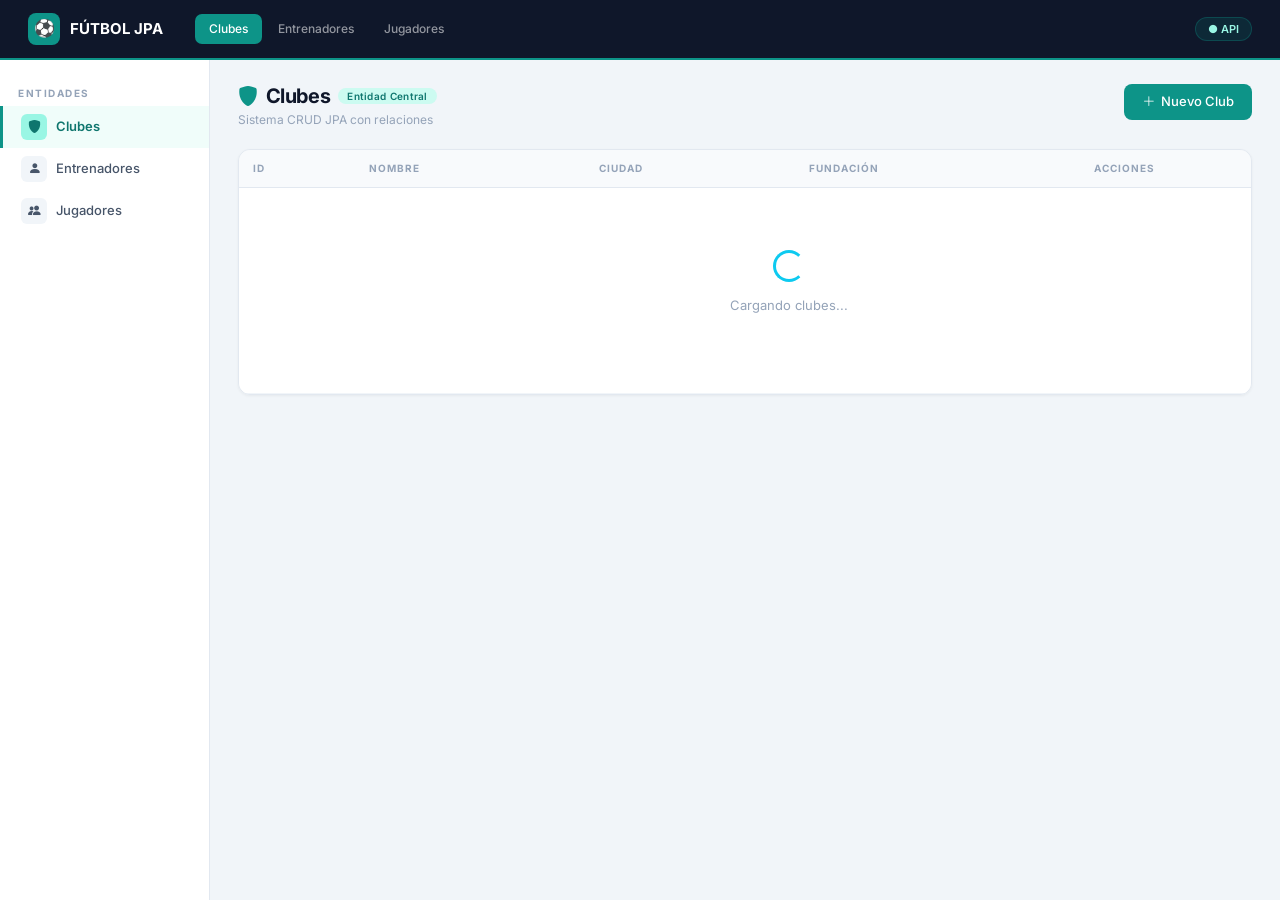
==== commit e3acbcac: "Fix API URL y mejoras en frontend" ====
--- a/src/main/resources/static/index.html
+++ b/src/main/resources/static/index.html
@@ -840,7 +840,8 @@
 
 <script>
 
-const BASE = window.location.origin;
+const API = "http://localhost:8107/api";
+fetch(`${API}/${entity}`)
 
 let currentPage='clubes';
 let editingId=null;
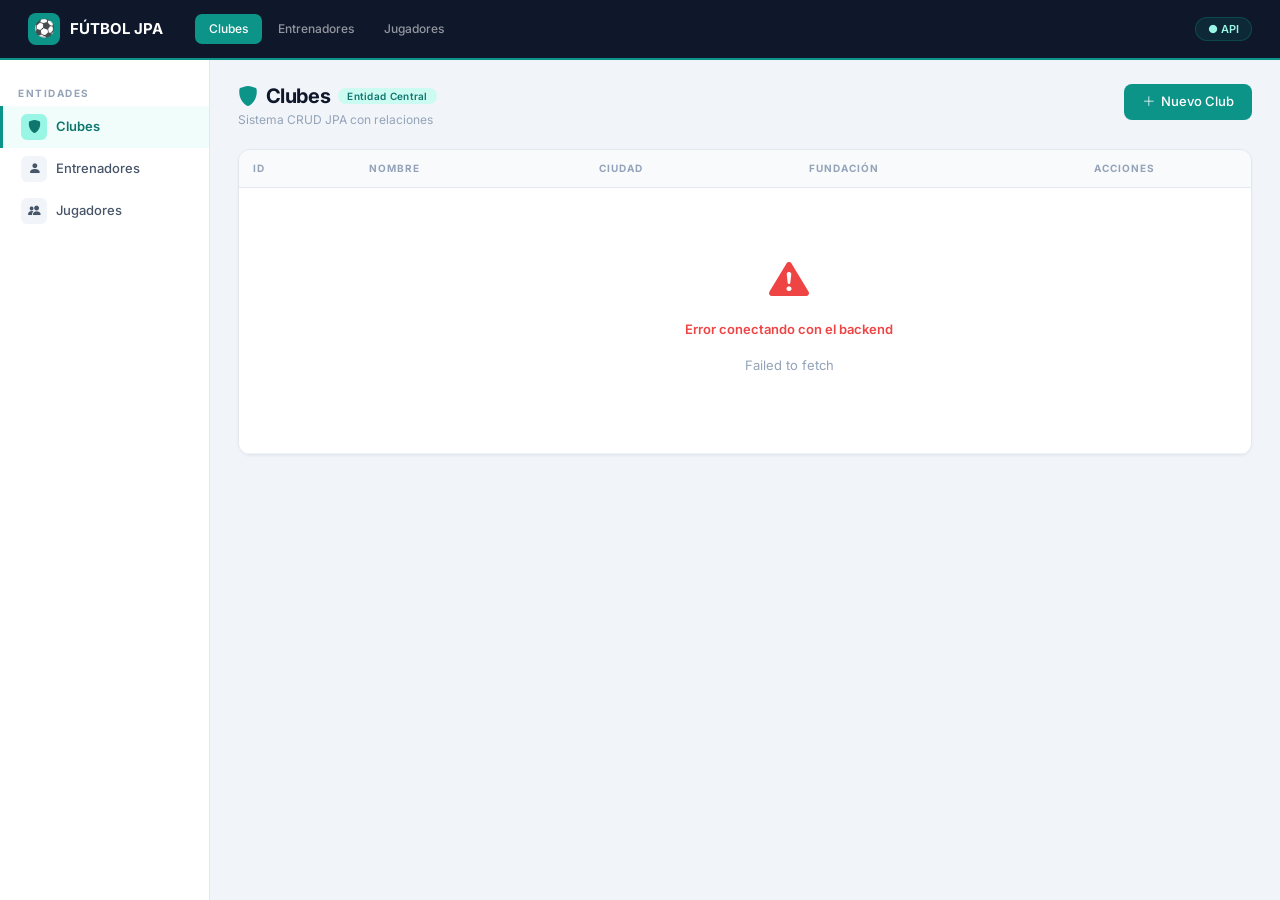
==== commit d750fc03: "Fix API URL y mejoras en frontend" ====
--- a/src/main/resources/static/index.html
+++ b/src/main/resources/static/index.html
@@ -840,8 +840,7 @@
 
 <script>
 
-const API = "http://localhost:8107/api";
-fetch(`${API}/${entity}`)
+const BASE = "http://localhost:8107/api";
 
 let currentPage='clubes';
 let editingId=null;
@@ -855,7 +854,7 @@
 ];
 
 function ep(e){
-return '/api/'+e;
+  return '/' + e;
 }
 
 function showPage(name){
@@ -897,7 +896,7 @@
 
 try{
 
-const res=await fetch(BASE+ep(entity));
+const res = await fetch(BASE + ep(entity));
 
 if(!res.ok){
 throw new Error('HTTP '+res.status);
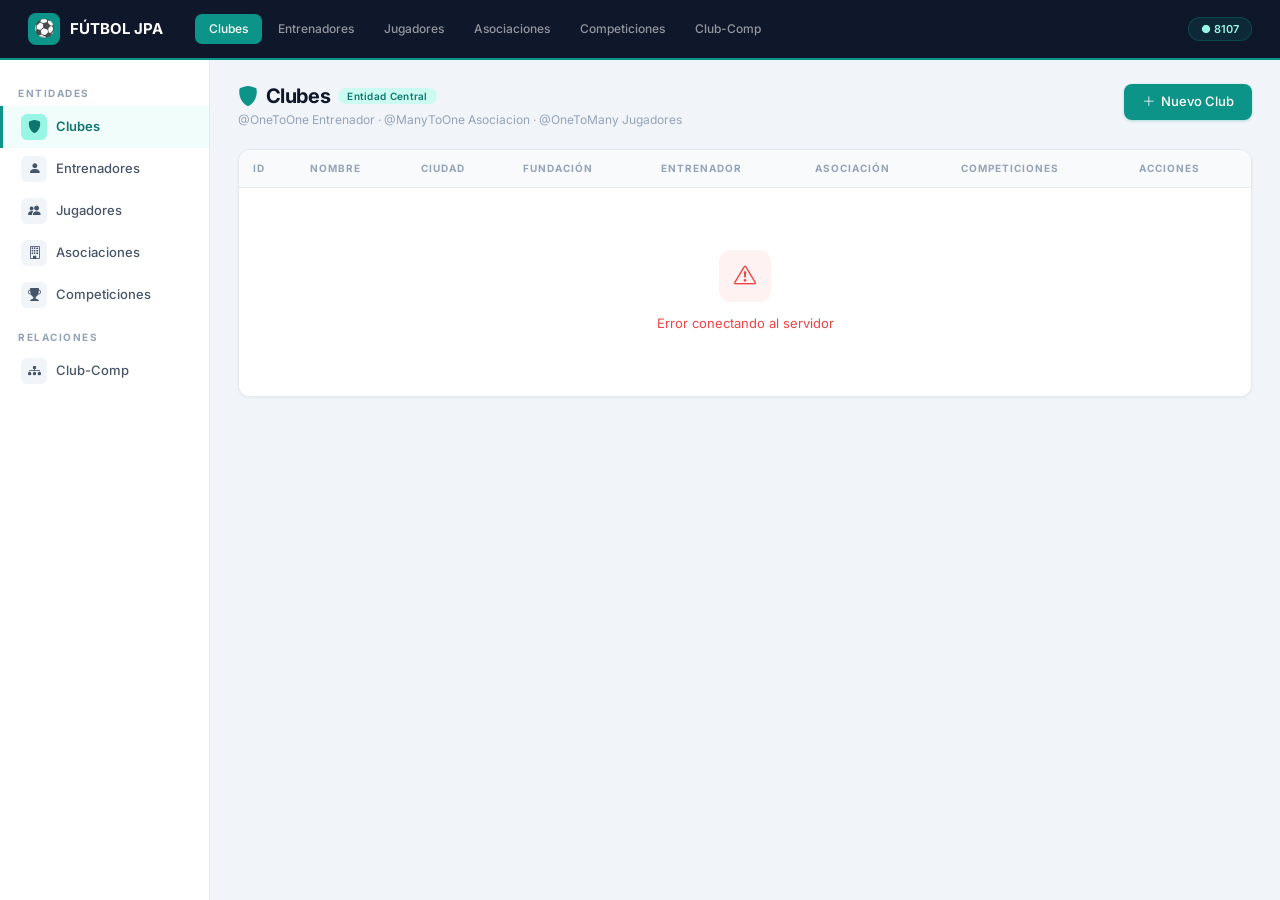
==== commit 91607634: "Actualización del sistema de fútbol JPA" ====
--- a/src/main/resources/static/index.html
+++ b/src/main/resources/static/index.html
@@ -4,1431 +4,618 @@
 <meta charset="UTF-8">
 <meta name="viewport" content="width=device-width, initial-scale=1.0">
 <title>Fútbol JPA — Panel</title>
-
 <link href="https://cdn.jsdelivr.net/npm/bootstrap@5.3.3/dist/css/bootstrap.min.css" rel="stylesheet">
 <link href="https://cdn.jsdelivr.net/npm/bootstrap-icons@1.11.3/font/bootstrap-icons.min.css" rel="stylesheet">
-
 <style>
 @import url('https://fonts.googleapis.com/css2?family=Inter:wght@300;400;500;600;700&display=swap');
-
-:root{
---navy:#0f172a;
---navy2:#1e293b;
---teal:#0d9488;
---teal-l:#99f6e4;
---teal-bg:#f0fdfa;
---teal-d:#0f766e;
---amber:#f59e0b;
---blue:#3b82f6;
---purple:#8b5cf6;
---red:#ef4444;
---sur:#ffffff;
---bg:#f1f5f9;
---bor:#e2e8f0;
---bor2:#cbd5e1;
---txt:#0f172a;
---txt2:#475569;
---txt3:#94a3b8;
-}
-
-*{
-margin:0;
-padding:0;
-box-sizing:border-box;
-}
-
-body{
-font-family:'Inter',sans-serif;
-background:var(--bg);
-color:var(--txt);
-font-size:14px;
-overflow-x:hidden;
-}
-
-.page{
-display:none !important;
-animation:fade .25s ease;
-}
-
-.page.active{
-display:block !important;
-}
-
-@keyframes fade{
-from{
-opacity:0;
-transform:translateY(6px);
-}
-to{
-opacity:1;
-transform:translateY(0);
-}
-}
-
-.topbar{
-background:var(--navy);
-height:60px;
-display:flex;
-align-items:center;
-padding:0 28px;
-gap:20px;
-position:sticky;
-top:0;
-z-index:100;
-border-bottom:2px solid var(--teal);
-}
-
-.brand{
-display:flex;
-align-items:center;
-gap:10px;
-color:#fff;
-font-weight:700;
-font-size:15px;
-margin-right:12px;
-flex-shrink:0;
-}
-
-.brand-box{
-width:32px;
-height:32px;
-background:var(--teal);
-border-radius:8px;
-display:flex;
-align-items:center;
-justify-content:center;
-font-size:17px;
-}
-
-.nav-pills-top{
-display:flex;
-gap:2px;
-flex:1;
-overflow-x:auto;
-}
-
-.nav-pills-top::-webkit-scrollbar{
-display:none;
-}
-
-.npill{
-padding:6px 14px;
-border-radius:7px;
-border:none;
-background:transparent;
-color:rgba(255,255,255,0.55);
-font-size:12px;
-font-weight:500;
-font-family:'Inter',sans-serif;
-cursor:pointer;
-white-space:nowrap;
-transition:all .15s;
-}
-
-.npill:hover{
-background:rgba(255,255,255,0.08);
-color:#fff;
-}
-
-.npill.active{
-background:var(--teal);
-color:#fff;
-}
-
-.port-tag{
-font-size:11px;
-font-weight:600;
-color:var(--teal-l);
-background:rgba(13,148,136,0.15);
-border:1px solid rgba(13,148,136,0.3);
-border-radius:20px;
-padding:3px 12px;
-flex-shrink:0;
-}
-
-.layout{
-display:flex;
-min-height:calc(100vh - 60px);
-}
-
-.sidebar{
-width:210px;
-flex-shrink:0;
-background:var(--sur);
-border-right:1px solid var(--bor);
-padding:12px 0;
-}
-
-.s-section{
-font-size:10px;
-font-weight:700;
-letter-spacing:1.5px;
-text-transform:uppercase;
-color:var(--txt3);
-padding:14px 18px 5px;
-}
-
-.s-item{
-display:flex;
-align-items:center;
-gap:9px;
-padding:8px 18px;
-font-size:13px;
-font-weight:500;
-color:var(--txt2);
-cursor:pointer;
-border-left:3px solid transparent;
-transition:all .12s;
-text-decoration:none;
-}
-
-.s-item:hover{
-background:var(--teal-bg);
-color:var(--teal-d);
-}
-
-.s-item.active{
-background:var(--teal-bg);
-color:var(--teal-d);
-border-left-color:var(--teal);
-font-weight:600;
-}
-
-.s-ico{
-width:26px;
-height:26px;
-border-radius:6px;
-background:var(--bg);
-display:flex;
-align-items:center;
-justify-content:center;
-font-size:13px;
-flex-shrink:0;
-}
-
-.s-item.active .s-ico{
-background:var(--teal-l);
-color:var(--teal-d);
-}
-
-main{
-flex:1;
-padding:24px 28px;
-min-width:0;
-}
-
-.ph{
-display:flex;
-justify-content:space-between;
-align-items:flex-start;
-margin-bottom:20px;
-gap:10px;
-flex-wrap:wrap;
-}
-
-.ph-left h2{
-font-size:20px;
-font-weight:700;
-letter-spacing:-0.4px;
-display:flex;
-align-items:center;
-gap:8px;
-margin-bottom:3px;
-flex-wrap:wrap;
-}
-
-.ph-left p{
-font-size:12px;
-color:var(--txt3);
-margin:0;
-}
-
-.rbadge{
-font-size:10px;
-font-weight:600;
-padding:2px 9px;
-border-radius:20px;
-letter-spacing:0.3px;
-}
-
-.rb-teal{
-background:#ccfbf1;
-color:#0f766e;
-}
-
-.rb-amber{
-background:#fef9c3;
-color:#92400e;
-}
-
-.rb-blue{
-background:#dbeafe;
-color:#1d4ed8;
-}
-
-.rb-purple{
-background:#ede9fe;
-color:#5b21b6;
-}
-
-.t-card{
-background:var(--sur);
-border:1px solid var(--bor);
-border-radius:12px;
-overflow:auto;
-box-shadow:0 1px 3px rgba(0,0,0,0.05);
-}
-
-.t-card table{
-margin:0;
-font-size:13px;
-min-width:1100px;
-}
-
-.t-card thead th{
-background:#f8fafc;
-color:var(--txt3);
-font-size:10px;
-font-weight:700;
-letter-spacing:1px;
-text-transform:uppercase;
-padding:11px 14px;
-border-bottom:1px solid var(--bor);
-white-space:nowrap;
-}
-
-.t-card tbody td{
-padding:12px 14px;
-vertical-align:middle;
-border-color:#f1f5f9;
-}
-
-.t-card tbody tr:hover{
-background:var(--teal-bg);
-}
-
-.c-id{
-font-weight:700;
-color:var(--teal);
-font-size:15px;
-}
-
-.c-name{
-font-weight:600;
-}
-
-.c-chip{
-display:inline-flex;
-align-items:center;
-gap:4px;
-background:var(--bg);
-border:1px solid var(--bor);
-border-radius:6px;
-padding:2px 9px;
-font-size:11px;
-font-weight:500;
-color:var(--txt2);
-}
-
-.c-num{
-width:28px;
-height:28px;
-background:var(--teal-bg);
-border:1px solid var(--teal-l);
-border-radius:7px;
-display:inline-flex;
-align-items:center;
-justify-content:center;
-font-size:12px;
-font-weight:700;
-color:var(--teal-d);
-}
-
-.btn-teal{
-background:var(--teal);
-border:none;
-color:#fff;
-font-size:13px;
-font-weight:500;
-padding:8px 18px;
-border-radius:8px;
-cursor:pointer;
-display:inline-flex;
-align-items:center;
-gap:6px;
-transition:all .15s;
-}
-
-.btn-teal:hover{
-background:var(--teal-d);
-transform:translateY(-1px);
-}
-
-.btn-ed{
-padding:5px 12px;
-font-size:12px;
-font-weight:500;
-border-radius:7px;
-cursor:pointer;
-display:inline-flex;
-align-items:center;
-gap:5px;
-transition:all .12s;
-}
-
-.btn-edit-s{
-background:#fff;
-border:1px solid var(--bor2);
-color:var(--txt2);
-}
-
-.btn-edit-s:hover{
-border-color:var(--blue);
-color:var(--blue);
-background:#eff6ff;
-}
-
-.btn-del-s{
-background:#fff;
-border:1px solid #fecaca;
-color:var(--red);
-}
-
-.btn-del-s:hover{
-background:#fef2f2;
-border-color:var(--red);
-}
-
-.empty-s{
-text-align:center;
-padding:50px 20px;
-}
-
-.empty-s p{
-font-size:13px;
-color:var(--txt3);
-margin-top:10px;
-}
-
-.modal-content{
-border:none;
-border-radius:16px;
-overflow:hidden;
-}
-
-.modal-header{
-background:linear-gradient(135deg,var(--navy) 0%,var(--navy2) 100%);
-border-bottom:2px solid var(--teal);
-padding:18px 22px;
-}
-
-.modal-title{
-color:#fff;
-font-size:15px;
-font-weight:600;
-}
-
-.modal-sub{
-color:rgba(255,255,255,0.45);
-font-size:11px;
-margin-top:2px;
-}
-
-.modal-body{
-padding:22px;
-}
-
-.modal-footer{
-border-top:1px solid var(--bor);
-background:var(--bg);
-padding:14px 22px;
-}
-
-.form-label{
-font-size:11px;
-font-weight:600;
-letter-spacing:0.8px;
-text-transform:uppercase;
-color:var(--txt2);
-margin-bottom:5px;
-}
-
-.form-control,
-.form-select{
-font-size:13px;
-border-color:var(--bor2);
-border-radius:8px;
-padding:9px 12px;
-}
-
-.form-control:focus,
-.form-select:focus{
-border-color:var(--teal);
-box-shadow:0 0 0 3px rgba(13,148,136,0.12);
-}
-
-.my-toast{
-position:fixed;
-bottom:24px;
-right:24px;
-z-index:9999;
-padding:12px 18px;
-border-radius:10px;
-font-size:13px;
-font-weight:500;
-display:flex;
-align-items:center;
-gap:10px;
-min-width:260px;
-box-shadow:0 10px 30px rgba(0,0,0,0.12);
-transform:translateY(80px);
-opacity:0;
-transition:all .3s;
-}
-
-.my-toast.show{
-transform:translateY(0);
-opacity:1;
-}
-
-.my-toast.ok{
-background:#f0fdfa;
-border:1px solid #99f6e4;
-color:#0f766e;
-}
-
-.my-toast.err{
-background:#fef2f2;
-border:1px solid #fecaca;
-color:#b91c1c;
-}
-
-@media(max-width:768px){
-
-.sidebar{
-display:none;
-}
-
-main{
-padding:15px;
-}
-
-.topbar{
-padding:0 15px;
-}
-
-.t-card table{
-min-width:900px;
-}
-
-}
-
-::-webkit-scrollbar{
-width:5px;
-height:5px;
-}
-
-::-webkit-scrollbar-thumb{
-background:var(--bor2);
-border-radius:3px;
-}
+:root{--navy:#0f172a;--navy2:#1e293b;--teal:#0d9488;--teal-l:#99f6e4;--teal-bg:#f0fdfa;--teal-d:#0f766e;--amber:#f59e0b;--blue:#3b82f6;--purple:#8b5cf6;--red:#ef4444;--sur:#ffffff;--bg:#f1f5f9;--bor:#e2e8f0;--bor2:#cbd5e1;--txt:#0f172a;--txt2:#475569;--txt3:#94a3b8;}
+*{margin:0;padding:0;box-sizing:border-box;}
+body{font-family:'Inter',sans-serif;background:var(--bg);color:var(--txt);font-size:14px;}
+.page{display:none !important;}.page.active{display:block !important;}
+.topbar{background:var(--navy);height:60px;display:flex;align-items:center;padding:0 28px;gap:20px;position:sticky;top:0;z-index:100;border-bottom:2px solid var(--teal);}
+.brand{display:flex;align-items:center;gap:10px;color:#fff;font-weight:700;font-size:15px;margin-right:12px;flex-shrink:0;}
+.brand-box{width:32px;height:32px;background:var(--teal);border-radius:8px;display:flex;align-items:center;justify-content:center;font-size:17px;}
+.nav-pills-top{display:flex;gap:2px;flex:1;overflow-x:auto;}.nav-pills-top::-webkit-scrollbar{display:none;}
+.npill{padding:6px 14px;border-radius:7px;border:none;background:transparent;color:rgba(255,255,255,0.55);font-size:12px;font-weight:500;font-family:'Inter',sans-serif;cursor:pointer;white-space:nowrap;transition:all .15s;}
+.npill:hover{background:rgba(255,255,255,0.08);color:#fff;}.npill.active{background:var(--teal);color:#fff;}
+.port-tag{font-size:11px;font-weight:600;color:var(--teal-l);background:rgba(13,148,136,0.15);border:1px solid rgba(13,148,136,0.3);border-radius:20px;padding:3px 12px;flex-shrink:0;}
+.layout{display:flex;min-height:calc(100vh - 60px);}
+.sidebar{width:210px;flex-shrink:0;background:var(--sur);border-right:1px solid var(--bor);padding:12px 0;}
+.s-section{font-size:10px;font-weight:700;letter-spacing:1.5px;text-transform:uppercase;color:var(--txt3);padding:14px 18px 5px;}
+.s-item{display:flex;align-items:center;gap:9px;padding:8px 18px;font-size:13px;font-weight:500;color:var(--txt2);cursor:pointer;border-left:3px solid transparent;transition:all .12s;text-decoration:none;}
+.s-item:hover{background:var(--teal-bg);color:var(--teal-d);}
+.s-item.active{background:var(--teal-bg);color:var(--teal-d);border-left-color:var(--teal);font-weight:600;}
+.s-ico{width:26px;height:26px;border-radius:6px;background:var(--bg);display:flex;align-items:center;justify-content:center;font-size:13px;flex-shrink:0;}
+.s-item.active .s-ico{background:var(--teal-l);color:var(--teal-d);}
+.s-db{display:flex;align-items:center;gap:8px;padding:8px 18px;font-size:12px;color:var(--txt3);text-decoration:none;transition:all .12s;}
+.s-db:hover{color:var(--blue);}
+main{flex:1;padding:24px 28px;min-width:0;}
+.ph{display:flex;justify-content:space-between;align-items:flex-start;margin-bottom:20px;}
+.ph-left h2{font-size:20px;font-weight:700;letter-spacing:-0.4px;display:flex;align-items:center;gap:8px;margin-bottom:3px;}
+.ph-left p{font-size:12px;color:var(--txt3);margin:0;}
+.rbadge{font-size:10px;font-weight:600;padding:2px 9px;border-radius:20px;letter-spacing:0.3px;}
+.rb-teal{background:#ccfbf1;color:#0f766e;}.rb-amber{background:#fef9c3;color:#92400e;}
+.rb-blue{background:#dbeafe;color:#1d4ed8;}.rb-purple{background:#ede9fe;color:#5b21b6;}
+.t-card{background:var(--sur);border:1px solid var(--bor);border-radius:12px;overflow:hidden;box-shadow:0 1px 3px rgba(0,0,0,0.05);}
+.t-card table{margin:0;font-size:13px;}
+.t-card thead th{background:#f8fafc;color:var(--txt3);font-size:10px;font-weight:700;letter-spacing:1px;text-transform:uppercase;padding:11px 14px;border-bottom:1px solid var(--bor);}
+.t-card tbody td{padding:12px 14px;vertical-align:middle;border-color:#f1f5f9;}
+.t-card tbody tr{transition:background .1s;}.t-card tbody tr:hover{background:var(--teal-bg);}
+.t-card tbody tr:last-child td{border:none;}
+.c-id{font-weight:700;color:var(--teal);font-size:15px;}
+.c-name{font-weight:600;}
+.c-chip{display:inline-flex;align-items:center;gap:4px;background:var(--bg);border:1px solid var(--bor);border-radius:6px;padding:2px 9px;font-size:11px;font-weight:500;color:var(--txt2);}
+.c-num{width:28px;height:28px;background:var(--teal-bg);border:1px solid var(--teal-l);border-radius:7px;display:inline-flex;align-items:center;justify-content:center;font-size:12px;font-weight:700;color:var(--teal-d);}
+.st-badge{font-size:11px;font-weight:600;padding:3px 10px;border-radius:20px;display:inline-flex;align-items:center;gap:4px;}
+.st-a{background:#ccfbf1;color:#0f766e;}.st-e{background:#fee2e2;color:#b91c1c;}.st-c{background:#fef9c3;color:#92400e;}
+.btn-teal{background:var(--teal);border:none;color:#fff;font-size:13px;font-weight:500;font-family:'Inter',sans-serif;padding:8px 18px;border-radius:8px;cursor:pointer;display:inline-flex;align-items:center;gap:6px;transition:all .15s;box-shadow:0 1px 3px rgba(13,148,136,0.3);}
+.btn-teal:hover{background:var(--teal-d);transform:translateY(-1px);}
+.btn-ed{padding:5px 12px;font-size:12px;font-weight:500;font-family:'Inter',sans-serif;border-radius:7px;cursor:pointer;display:inline-flex;align-items:center;gap:5px;transition:all .12s;}
+.btn-edit-s{background:#fff;border:1px solid var(--bor2);color:var(--txt2);}
+.btn-edit-s:hover{border-color:var(--blue);color:var(--blue);background:#eff6ff;}
+.btn-del-s{background:#fff;border:1px solid #fecaca;color:var(--red);}
+.btn-del-s:hover{background:#fef2f2;border-color:var(--red);}
+.modal-content{border:none;border-radius:16px;overflow:hidden;box-shadow:0 20px 60px rgba(0,0,0,0.15);}
+.modal-header{background:linear-gradient(135deg,var(--navy) 0%,var(--navy2) 100%);border-bottom:2px solid var(--teal);padding:18px 22px;}
+.modal-title{color:#fff;font-size:15px;font-weight:600;}
+.modal-sub{color:rgba(255,255,255,0.45);font-size:11px;margin-top:2px;}
+.modal-header .btn-close{filter:invert(1) opacity(0.6);}
+.modal-body{padding:22px;}
+.modal-footer{border-top:1px solid var(--bor);background:var(--bg);padding:14px 22px;}
+.rel-section{background:var(--bg);border:1px solid var(--bor);border-radius:10px;padding:14px;margin-top:16px;}
+.rel-title{font-size:10px;font-weight:700;letter-spacing:1px;text-transform:uppercase;color:var(--txt3);margin-bottom:10px;display:flex;align-items:center;gap:6px;flex-wrap:wrap;}
+.form-label{font-size:11px;font-weight:600;letter-spacing:0.8px;text-transform:uppercase;color:var(--txt2);margin-bottom:5px;}
+.form-control,.form-select{font-size:13px;font-family:'Inter',sans-serif;border-color:var(--bor2);border-radius:8px;padding:9px 12px;color:var(--txt);}
+.form-control:focus,.form-select:focus{border-color:var(--teal);box-shadow:0 0 0 3px rgba(13,148,136,0.12);outline:none;}
+.btn-save{background:var(--teal);border:none;color:#fff;font-size:13px;font-weight:500;font-family:'Inter',sans-serif;padding:8px 20px;border-radius:8px;cursor:pointer;display:inline-flex;align-items:center;gap:6px;transition:all .15s;}
+.btn-save:hover{background:var(--teal-d);}
+.btn-cancel{background:#fff;border:1px solid var(--bor2);color:var(--txt2);font-size:13px;font-weight:500;font-family:'Inter',sans-serif;padding:8px 16px;border-radius:8px;cursor:pointer;display:inline-flex;align-items:center;gap:6px;}
+.btn-cancel:hover{background:var(--bg);}
+.my-toast{position:fixed;bottom:24px;right:24px;z-index:9999;padding:12px 18px;border-radius:10px;font-size:13px;font-weight:500;font-family:'Inter',sans-serif;display:flex;align-items:center;gap:10px;min-width:260px;box-shadow:0 10px 30px rgba(0,0,0,0.12);transform:translateY(80px);opacity:0;transition:all .3s;}
+.my-toast.show{transform:translateY(0);opacity:1;}
+.my-toast.ok{background:#f0fdfa;border:1px solid #99f6e4;color:#0f766e;}
+.my-toast.err{background:#fef2f2;border:1px solid #fecaca;color:#b91c1c;}
+.empty-s{text-align:center;padding:50px 20px;}
+.empty-ico{width:52px;height:52px;background:var(--bg);border-radius:12px;display:flex;align-items:center;justify-content:center;font-size:22px;color:var(--bor2);margin:0 auto 12px;}
+.empty-s p{font-size:13px;color:var(--txt3);margin:0;}
+::-webkit-scrollbar{width:5px;}::-webkit-scrollbar-thumb{background:var(--bor2);border-radius:3px;}
 </style>
 </head>
-
 <body>
 
 <div class="topbar">
-
-<div class="brand">
-<div class="brand-box">⚽</div>
-FÚTBOL JPA
+  <div class="brand"><div class="brand-box">⚽</div>FÚTBOL JPA</div>
+  <div class="nav-pills-top">
+    <button class="npill active" onclick="showPage('clubes')">Clubes</button>
+    <button class="npill" onclick="showPage('entrenadores')">Entrenadores</button>
+    <button class="npill" onclick="showPage('jugadores')">Jugadores</button>
+    <button class="npill" onclick="showPage('asociaciones')">Asociaciones</button>
+    <button class="npill" onclick="showPage('competiciones')">Competiciones</button>
+    <button class="npill" onclick="showPage('clubcomp')">Club-Comp</button>
+  </div>
+  <span class="port-tag">● 8107</span>
 </div>
 
-<div class="nav-pills-top">
-
-<button class="npill active" onclick="showPage('clubes')">Clubes</button>
-
-<button class="npill" onclick="showPage('entrenadores')">Entrenadores</button>
-
-<button class="npill" onclick="showPage('jugadores')">Jugadores</button>
-
+<div class="layout">
+  <div class="sidebar">
+    <div class="s-section">Entidades</div>
+    <div class="s-item active" onclick="showPage('clubes')"><div class="s-ico"><i class="bi bi-shield-fill"></i></div>Clubes</div>
+    <div class="s-item" onclick="showPage('entrenadores')"><div class="s-ico"><i class="bi bi-person-fill"></i></div>Entrenadores</div>
+    <div class="s-item" onclick="showPage('jugadores')"><div class="s-ico"><i class="bi bi-people-fill"></i></div>Jugadores</div>
+    <div class="s-item" onclick="showPage('asociaciones')"><div class="s-ico"><i class="bi bi-building"></i></div>Asociaciones</div>
+    <div class="s-item" onclick="showPage('competiciones')"><div class="s-ico"><i class="bi bi-trophy-fill"></i></div>Competiciones</div>
+    <div class="s-section">Relaciones</div>
+    <div class="s-item" onclick="showPage('clubcomp')"><div class="s-ico"><i class="bi bi-diagram-3-fill"></i></div>Club-Comp</div>
+
+  </div>
+
+  <main>
+    <!-- CLUBES -->
+    <div id="page-clubes" class="page active">
+      <div class="ph">
+        <div class="ph-left"><h2><i class="bi bi-shield-fill" style="color:var(--teal)"></i>Clubes<span class="rbadge rb-teal">Entidad Central</span></h2><p>@OneToOne Entrenador · @ManyToOne Asociacion · @OneToMany Jugadores</p></div>
+        <button class="btn-teal" onclick="openModal('clubes')"><i class="bi bi-plus-lg"></i>Nuevo Club</button>
+      </div>
+      <div class="t-card"><table class="table table-hover mb-0">
+        <thead><tr><th>ID</th><th>Nombre</th><th>Ciudad</th><th>Fundación</th><th>Entrenador</th><th>Asociación</th><th>Competiciones</th><th>Acciones</th></tr></thead>
+        <tbody id="tbody-clubes"><tr><td colspan="8"><div class="empty-s"><div class="empty-ico"><i class="bi bi-arrow-clockwise"></i></div><p>Cargando...</p></div></td></tr></tbody>
+      </table></div>
+    </div>
+
+    <!-- ENTRENADORES -->
+    <div id="page-entrenadores" class="page">
+      <div class="ph">
+        <div class="ph-left"><h2><i class="bi bi-person-fill" style="color:var(--teal)"></i>Entrenadores<span class="rbadge rb-teal">@OneToOne</span></h2><p>Un entrenador puede dirigir un club</p></div>
+        <button class="btn-teal" onclick="openModal('entrenadores')"><i class="bi bi-plus-lg"></i>Nuevo Entrenador</button>
+      </div>
+      <div class="t-card"><table class="table table-hover mb-0">
+        <thead><tr><th>ID</th><th>Nombre</th><th>Apellido</th><th>Edad</th><th>Nacionalidad</th><th>Acciones</th></tr></thead>
+        <tbody id="tbody-entrenadores"><tr><td colspan="6"><div class="empty-s"><div class="empty-ico"><i class="bi bi-arrow-clockwise"></i></div><p>Cargando...</p></div></td></tr></tbody>
+      </table></div>
+    </div>
+
+    <!-- JUGADORES -->
+    <div id="page-jugadores" class="page">
+      <div class="ph">
+        <div class="ph-left"><h2><i class="bi bi-people-fill" style="color:var(--amber)"></i>Jugadores<span class="rbadge rb-amber">@OneToMany</span></h2><p>Un club tiene muchos jugadores</p></div>
+        <button class="btn-teal" onclick="openModal('jugadores')"><i class="bi bi-plus-lg"></i>Nuevo Jugador</button>
+      </div>
+      <div class="t-card"><table class="table table-hover mb-0">
+        <thead><tr><th>ID</th><th>Nombre</th><th>Apellido</th><th>Número</th><th>Posición</th><th>Club</th><th>Acciones</th></tr></thead>
+        <tbody id="tbody-jugadores"><tr><td colspan="7"><div class="empty-s"><div class="empty-ico"><i class="bi bi-arrow-clockwise"></i></div><p>Cargando...</p></div></td></tr></tbody>
+      </table></div>
+    </div>
+
+    <!-- ASOCIACIONES -->
+    <div id="page-asociaciones" class="page">
+      <div class="ph">
+        <div class="ph-left"><h2><i class="bi bi-building" style="color:var(--blue)"></i>Asociaciones<span class="rbadge rb-blue">@ManyToOne</span></h2><p>Muchos clubes pertenecen a una asociación</p></div>
+        <button class="btn-teal" onclick="openModal('asociaciones')"><i class="bi bi-plus-lg"></i>Nueva Asociación</button>
+      </div>
+      <div class="t-card"><table class="table table-hover mb-0">
+        <thead><tr><th>ID</th><th>Nombre</th><th>País</th><th>Presidente</th><th>Acciones</th></tr></thead>
+        <tbody id="tbody-asociaciones"><tr><td colspan="5"><div class="empty-s"><div class="empty-ico"><i class="bi bi-arrow-clockwise"></i></div><p>Cargando...</p></div></td></tr></tbody>
+      </table></div>
+    </div>
+
+    <!-- COMPETICIONES -->
+    <div id="page-competiciones" class="page">
+      <div class="ph">
+        <div class="ph-left"><h2><i class="bi bi-trophy-fill" style="color:var(--purple)"></i>Competiciones<span class="rbadge rb-purple">@ManyToMany</span></h2><p>Un club participa en muchas competiciones</p></div>
+        <button class="btn-teal" onclick="openModal('competiciones')"><i class="bi bi-plus-lg"></i>Nueva Competición</button>
+      </div>
+      <div class="t-card"><table class="table table-hover mb-0">
+        <thead><tr><th>ID</th><th>Nombre</th><th>Premio</th><th>Inicio</th><th>Fin</th><th>Acciones</th></tr></thead>
+        <tbody id="tbody-competiciones"><tr><td colspan="6"><div class="empty-s"><div class="empty-ico"><i class="bi bi-arrow-clockwise"></i></div><p>Cargando...</p></div></td></tr></tbody>
+      </table></div>
+    </div>
+
+    <!-- CLUB COMPETICION -->
+    <div id="page-clubcomp" class="page">
+      <div class="ph">
+        <div class="ph-left"><h2><i class="bi bi-diagram-3-fill" style="color:var(--purple)"></i>Club-Competición<span class="rbadge rb-purple">Tabla Intermedia</span></h2><p>Entidad de la relación @ManyToMany con atributos propios</p></div>
+        <button class="btn-teal" onclick="openModal('clubcomp')"><i class="bi bi-plus-lg"></i>Nueva Inscripción</button>
+      </div>
+      <div class="t-card"><table class="table table-hover mb-0">
+        <thead><tr><th>ID</th><th>Club</th><th>Competición</th><th>Inscripción</th><th>Estado</th><th>Acciones</th></tr></thead>
+        <tbody id="tbody-clubcomp"><tr><td colspan="6"><div class="empty-s"><div class="empty-ico"><i class="bi bi-arrow-clockwise"></i></div><p>Cargando...</p></div></td></tr></tbody>
+      </table></div>
+    </div>
+  </main>
 </div>
 
-<span class="port-tag">● API</span>
-
+<!-- MODAL -->
+<div class="modal fade" id="crudModal" tabindex="-1">
+  <div class="modal-dialog modal-dialog-centered">
+    <div class="modal-content">
+      <div class="modal-header">
+        <div><div class="modal-title" id="modalTitle">Nuevo registro</div><div class="modal-sub" id="modalSub"></div></div>
+        <button type="button" class="btn-close" data-bs-dismiss="modal"></button>
+      </div>
+      <div class="modal-body" id="modalFields"></div>
+      <div class="modal-footer gap-2">
+        <button class="btn-cancel" data-bs-dismiss="modal"><i class="bi bi-x-lg"></i>Cancelar</button>
+        <button class="btn-save" onclick="submitForm()"><i class="bi bi-check2"></i>Guardar</button>
+      </div>
+    </div>
+  </div>
 </div>
 
-<div class="layout">
-
-<div class="sidebar">
-
-<div class="s-section">Entidades</div>
-
-<div class="s-item active" onclick="showPage('clubes')">
-<div class="s-ico">
-<i class="bi bi-shield-fill"></i>
-</div>
-Clubes
-</div>
-
-<div class="s-item" onclick="showPage('entrenadores')">
-<div class="s-ico">
-<i class="bi bi-person-fill"></i>
-</div>
-Entrenadores
-</div>
-
-<div class="s-item" onclick="showPage('jugadores')">
-<div class="s-ico">
-<i class="bi bi-people-fill"></i>
-</div>
-Jugadores
-</div>
-
-</div>
-
-<main>
-
-<!-- CLUBES -->
-
-<div id="page-clubes" class="page active">
-
-<div class="ph">
-
-<div class="ph-left">
-<h2>
-<i class="bi bi-shield-fill" style="color:var(--teal)"></i>
-Clubes
-<span class="rbadge rb-teal">Entidad Central</span>
-</h2>
-
-<p>Sistema CRUD JPA con relaciones</p>
-</div>
-
-<button class="btn-teal" onclick="openModal('clubes')">
-<i class="bi bi-plus-lg"></i>
-Nuevo Club
-</button>
-
-</div>
-
-<div class="t-card">
-
-<table class="table table-hover mb-0">
-
-<thead>
-<tr>
-<th>ID</th>
-<th>Nombre</th>
-<th>Ciudad</th>
-<th>Fundación</th>
-<th>Acciones</th>
-</tr>
-</thead>
-
-<tbody id="tbody-clubes">
-
-<tr>
-
-<td colspan="5">
-
-<div class="empty-s">
-
-<div class="spinner-border text-info"></div>
-
-<p>Cargando clubes...</p>
-
-</div>
-
-</td>
-
-</tr>
-
-</tbody>
-
-</table>
-
-</div>
-
-</div>
-
-<!-- ENTRENADORES -->
-
-<div id="page-entrenadores" class="page">
-
-<div class="ph">
-
-<div class="ph-left">
-
-<h2>
-<i class="bi bi-person-fill" style="color:var(--teal)"></i>
-Entrenadores
-</h2>
-
-<p>Gestión de entrenadores</p>
-
-</div>
-
-<button class="btn-teal" onclick="openModal('entrenadores')">
-<i class="bi bi-plus-lg"></i>
-Nuevo Entrenador
-</button>
-
-</div>
-
-<div class="t-card">
-
-<table class="table table-hover mb-0">
-
-<thead>
-<tr>
-<th>ID</th>
-<th>Nombre</th>
-<th>Apellido</th>
-<th>Edad</th>
-<th>Nacionalidad</th>
-<th>Acciones</th>
-</tr>
-</thead>
-
-<tbody id="tbody-entrenadores">
-
-<tr>
-
-<td colspan="6">
-
-<div class="empty-s">
-
-<div class="spinner-border text-info"></div>
-
-<p>Cargando entrenadores...</p>
-
-</div>
-
-</td>
-
-</tr>
-
-</tbody>
-
-</table>
-
-</div>
-
-</div>
-
-<!-- JUGADORES -->
-
-<div id="page-jugadores" class="page">
-
-<div class="ph">
-
-<div class="ph-left">
-
-<h2>
-<i class="bi bi-people-fill" style="color:var(--amber)"></i>
-Jugadores
-</h2>
-
-<p>Gestión de jugadores</p>
-
-</div>
-
-<button class="btn-teal" onclick="openModal('jugadores')">
-<i class="bi bi-plus-lg"></i>
-Nuevo Jugador
-</button>
-
-</div>
-
-<div class="t-card">
-
-<table class="table table-hover mb-0">
-
-<thead>
-<tr>
-<th>ID</th>
-<th>Nombre</th>
-<th>Apellido</th>
-<th>Número</th>
-<th>Posición</th>
-<th>Acciones</th>
-</tr>
-</thead>
-
-<tbody id="tbody-jugadores">
-
-<tr>
-
-<td colspan="6">
-
-<div class="empty-s">
-
-<div class="spinner-border text-info"></div>
-
-<p>Cargando jugadores...</p>
-
-</div>
-
-</td>
-
-</tr>
-
-</tbody>
-
-</table>
-
-</div>
-
-</div>
-
-</main>
-
-</div>
-
-<!-- MODAL -->
-
-<div class="modal fade" id="crudModal" tabindex="-1">
-
-<div class="modal-dialog modal-dialog-centered">
-
-<div class="modal-content">
-
-<div class="modal-header">
-
-<div>
-
-<div class="modal-title" id="modalTitle"></div>
-
-<div class="modal-sub" id="modalSub"></div>
-
-</div>
-
-<button type="button" class="btn-close btn-close-white" data-bs-dismiss="modal"></button>
-
-</div>
-
-<div class="modal-body" id="modalFields"></div>
-
-<div class="modal-footer">
-
-<button class="btn btn-light" data-bs-dismiss="modal">
-Cancelar
-</button>
-
-<button class="btn btn-success" onclick="submitForm()">
-Guardar
-</button>
-
-</div>
-
-</div>
-
-</div>
-
-</div>
-
-<div class="my-toast" id="myToast">
-
-<i class="bi" id="toastIcon"></i>
-
-<span id="toastMsg"></span>
-
-</div>
+<div class="my-toast" id="myToast"><i class="bi" id="toastIcon"></i><span id="toastMsg"></span></div>
 
 <script src="https://cdn.jsdelivr.net/npm/bootstrap@5.3.3/dist/js/bootstrap.bundle.min.js"></script>
-
 <script>
-
-const BASE = "http://localhost:8107/api";
-
-let currentPage='clubes';
-let editingId=null;
-let editingEntity=null;
-let bsModal=null;
-
-const pages=[
-'clubes',
-'entrenadores',
-'jugadores'
-];
-
-function ep(e){
-  return '/' + e;
-}
+const BASE='http://localhost:8107';
+let currentPage='clubes',editingId=null,editingEntity=null,bsModal=null;
+const pages=['clubes','entrenadores','jugadores','asociaciones','competiciones','clubcomp'];
+
+function ep(e){return e==='clubcomp'?'/api/club-competicion':'/api/'+e;}
 
 function showPage(name){
-
-currentPage=name;
-
-pages.forEach(p=>{
-document.getElementById('page-'+p)?.classList.remove('active');
-});
-
-document.getElementById('page-'+name)?.classList.add('active');
-
-document.querySelectorAll('.npill').forEach((b,i)=>{
-b.classList.toggle('active',pages[i]===name);
-});
-
-document.querySelectorAll('.s-item').forEach((b,i)=>{
-b.classList.toggle('active',pages[i]===name);
-});
-
-loadTable(name);
-
-}
+  currentPage=name;
+  pages.forEach(p=>{const el=document.getElementById('page-'+p);if(el)el.classList.remove('active');});
+  const t=document.getElementById('page-'+name);if(t)t.classList.add('active');
+  document.querySelectorAll('.npill').forEach((b,i)=>b.classList.toggle('active',pages[i]===name));
+  document.querySelectorAll('.s-item').forEach((b,i)=>b.classList.toggle('active',pages[i]===name));
+  loadTable(name);
+}
+
+let clubCompeticionData=[];
 
 async function loadTable(entity){
-
-const tbody=document.getElementById('tbody-'+entity);
-
-tbody.innerHTML=`
-<tr>
-<td colspan="10">
-<div class="empty-s">
-<div class="spinner-border text-info"></div>
-<p>Cargando...</p>
-</div>
-</td>
-</tr>
-`;
-
-try{
-
-const res = await fetch(BASE + ep(entity));
-
-if(!res.ok){
-throw new Error('HTTP '+res.status);
-}
-
-const data=await res.json();
-
-renderTable(entity,data);
-
-}catch(e){
-
-tbody.innerHTML=`
-<tr>
-<td colspan="10">
-<div class="empty-s">
-
-<div style="font-size:40px;color:#ef4444;">
-<i class="bi bi-exclamation-triangle-fill"></i>
-</div>
-
-<p style="color:#ef4444;font-weight:600;">
-Error conectando con el backend
-</p>
-
-<p>
-${e.message}
-</p>
-
-</div>
-</td>
-</tr>
-`;
-
-}
-
+  try{
+    const res=await fetch(BASE+ep(entity));if(!res.ok)throw new Error();
+    const data=await res.json();
+    if(entity==='clubes'){
+      // Cargar tambien club-competicion para mostrar competiciones del club
+      try{
+        const res2=await fetch(BASE+'/api/club-competicion');
+        clubCompeticionData=await res2.json();
+      }catch(e){ clubCompeticionData=[]; }
+    }
+    renderTable(entity,data);
+  }catch(e){
+    document.getElementById('tbody-'+entity).innerHTML=`<tr><td colspan="10"><div class="empty-s"><div class="empty-ico" style="background:#fef2f2;color:#ef4444;"><i class="bi bi-exclamation-triangle"></i></div><p style="color:#ef4444;">Error conectando al servidor</p></div></td></tr>`;
+  }
 }
 
 function renderTable(entity,data){
-
-const tbody=document.getElementById('tbody-'+entity);
-
-if(!data.length){
-
-tbody.innerHTML=`
-<tr>
-<td colspan="10">
-
-<div class="empty-s">
-
-<div style="font-size:40px;color:#94a3b8;">
-<i class="bi bi-inbox"></i>
-</div>
-
-<p>Sin registros</p>
-
-</div>
-
-</td>
-</tr>
-`;
-
-return;
-
-}
-
-tbody.innerHTML=data.map(r=>{
-
-let cells='';
-
-if(entity==='clubes'){
-
-cells=`
-<td class="c-id">${r.id}</td>
-
-<td class="c-name">${r.nombre}</td>
-
-<td>${r.ciudad}</td>
-
-<td>${r.anioFundacion}</td>
-`;
-
-}
-
-if(entity==='entrenadores'){
-
-cells=`
-<td class="c-id">${r.id}</td>
-
-<td class="c-name">${r.nombre}</td>
-
-<td>${r.apellido}</td>
-
-<td>${r.edad}</td>
-
-<td>${r.nacionalidad}</td>
-`;
-
-}
-
-if(entity==='jugadores'){
-
-cells=`
-<td class="c-id">${r.id}</td>
-
-<td class="c-name">${r.nombre}</td>
-
-<td>${r.apellido}</td>
-
-<td>${r.numero}</td>
-
-<td>${r.posicion}</td>
-`;
-
-}
-
-const safeData=encodeURIComponent(JSON.stringify(r));
-
-return `
-<tr>
-
-${cells}
-
-<td>
-
-<div style="display:flex;gap:6px;">
-
-<button
-class="btn-ed btn-edit-s"
-onclick='openEditModal("${entity}","${safeData}")'
->
-
-<i class="bi bi-pencil"></i>
-
-Editar
-
-</button>
-
-<button
-class="btn-ed btn-del-s"
-onclick="deleteRecord('${entity}',${r.id})"
->
-
-<i class="bi bi-trash"></i>
-
-</button>
-
-</div>
-
-</td>
-
-</tr>
-`;
-
-}).join('');
-
-}
-
-function openEditModal(entity,data){
-
-const parsed=JSON.parse(decodeURIComponent(data));
-
-openModal(entity,parsed);
-
+  const tbody=document.getElementById('tbody-'+entity);
+  if(!data.length){tbody.innerHTML=`<tr><td colspan="10"><div class="empty-s"><div class="empty-ico"><i class="bi bi-inbox"></i></div><p>Sin registros aún</p></div></td></tr>`;return;}
+  tbody.innerHTML=data.map(r=>{
+    let cells='';
+    if(entity==='clubes'){
+      // Buscar competiciones del club desde club-competicion
+      const compNames = (clubCompeticionData||[])
+        .filter(cc=>cc.club&&cc.club.id===r.id)
+        .map(cc=>cc.competicion?`<span class="c-chip" style="margin:1px;"><i class="bi bi-trophy-fill" style="color:var(--purple)"></i>${cc.competicion.nombre}</span>`:'')
+        .join('');
+      cells=`<td class="c-id">${r.id}</td><td class="c-name">${r.nombre}</td><td>${r.ciudad}</td>
+             <td><span class="c-chip"><i class="bi bi-calendar3"></i>${r.anioFundacion}</span></td>
+             <td>${r.entrenador?`<span style="color:var(--teal);font-weight:500;"><i class="bi bi-person-circle me-1"></i>${r.entrenador.nombre} ${r.entrenador.apellido}</span>`:'<span style="color:var(--txt3);font-style:italic;">Sin asignar</span>'}</td>
+             <td>${r.asociacion?`<span class="c-chip"><i class="bi bi-building"></i>${r.asociacion.nombre}</span>`:'<span style="color:var(--txt3);font-style:italic;">Sin asignar</span>'}</td>
+             <td>${compNames||'<span style="color:var(--txt3);font-style:italic;">Sin competiciones</span>'}</td>`;
+    } else if(entity==='entrenadores')
+      cells=`<td class="c-id">${r.id}</td><td class="c-name">${r.nombre}</td><td>${r.apellido}</td>
+             <td><span class="c-chip"><i class="bi bi-clock"></i>${r.edad} años</span></td><td>${r.nacionalidad}</td>`;
+    else if(entity==='jugadores')
+      cells=`<td class="c-id">${r.id}</td><td class="c-name">${r.nombre}</td><td>${r.apellido}</td>
+             <td><span class="c-num">${r.numero}</span></td><td><span class="c-chip">${r.posicion}</span></td>
+             <td>${r.club?`<span style="color:var(--teal);font-weight:500;"><i class="bi bi-shield-fill me-1"></i>${r.club.nombre}</span>`:'<span style="color:var(--txt3);">Sin club</span>'}</td>`;
+    else if(entity==='asociaciones')
+      cells=`<td class="c-id">${r.id}</td><td class="c-name">${r.nombre}</td>
+             <td><i class="bi bi-globe me-1" style="color:var(--txt3)"></i>${r.pais}</td><td>${r.presidente}</td>`;
+    else if(entity==='competiciones')
+      cells=`<td class="c-id">${r.id}</td><td class="c-name">${r.nombre}</td>
+             <td><span class="c-chip"><i class="bi bi-cash"></i>$${r.montoPremio?.toLocaleString()}</span></td>
+             <td>${r.fechaInicio}</td><td>${r.fechaFin}</td>`;
+    else if(entity==='clubcomp'){
+      const sc=r.estado==='CAMPEON'?'st-c':r.estado==='ACTIVO'?'st-a':'st-e';
+      const ic=r.estado==='CAMPEON'?'bi-trophy-fill':r.estado==='ACTIVO'?'bi-check-circle-fill':'bi-x-circle-fill';
+      cells=`<td class="c-id">${r.id}</td>
+             <td>${r.club?`<span style="color:var(--teal);font-weight:500;"><i class="bi bi-shield-fill me-1"></i>${r.club.nombre}</span>`:'—'}</td>
+             <td>${r.competicion?`<span style="color:var(--purple);font-weight:500;"><i class="bi bi-trophy-fill me-1"></i>${r.competicion.nombre}</span>`:'—'}</td>
+             <td><span class="c-chip"><i class="bi bi-calendar-plus"></i>${r.fechaInscripcion}</span></td>
+             <td><span class="st-badge ${sc}"><i class="bi ${ic}"></i>${r.estado}</span></td>`;
+    }
+    return `<tr>${cells}<td><div style="display:flex;gap:6px;">
+      <button class="btn-ed btn-edit-s" onclick='openEditModal("${entity}",${JSON.stringify(r)})'><i class="bi bi-pencil"></i>Editar</button>
+      <button class="btn-ed btn-del-s" onclick="deleteRecord('${entity}',${r.id})"><i class="bi bi-trash"></i></button>
+    </div></td></tr>`;
+  }).join('');
+}
+
+// Carga opciones para un select desde la API
+async function loadOpts(endpoint, labelFn, selectedId=null, disabledIds=[]){
+  try{
+    const res=await fetch(BASE+endpoint);
+    if(!res.ok) throw new Error();
+    const items=await res.json();
+    return `<option value="">-- Selecciona --</option>`+
+      items.map(i=>{
+        const dis=disabledIds.includes(i.id)&&selectedId!==i.id;
+        return `<option value="${i.id}" ${selectedId==i.id?'selected':''} ${dis?'disabled':''}>
+          ${labelFn(i)}${dis?' (ya asignado)':''}
+        </option>`;
+      }).join('');
+  }catch(e){return '<option value="">Sin datos disponibles</option>';}
 }
 
 async function openModal(entity,data=null){
-
-editingEntity=entity;
-editingId=data?.id || null;
-
-if(!bsModal){
-bsModal=new bootstrap.Modal(document.getElementById('crudModal'));
-}
-
-document.getElementById('modalTitle').textContent=
-(data?'Editar ':'Nuevo ')+entity;
-
-document.getElementById('modalSub').textContent=
-data?'Actualiza la información':'Crea un nuevo registro';
-
-let html='';
-
-if(entity==='clubes'){
-
-html=`
-
-<div class="mb-3">
-
-<label class="form-label">
-Nombre
-</label>
-
-<input
-type="text"
-class="form-control"
-id="field-nombre"
-value="${data?.nombre || ''}"
->
-
-</div>
-
-<div class="mb-3">
-
-<label class="form-label">
-Ciudad
-</label>
-
-<input
-type="text"
-class="form-control"
-id="field-ciudad"
-value="${data?.ciudad || ''}"
->
-
-</div>
-
-<div class="mb-3">
-
-<label class="form-label">
-Año Fundación
-</label>
-
-<input
-type="number"
-class="form-control"
-id="field-anioFundacion"
-value="${data?.anioFundacion || ''}"
->
-
-</div>
-`;
-
-}
-
-if(entity==='entrenadores'){
-
-html=`
-
-<div class="mb-3">
-
-<label class="form-label">
-Nombre
-</label>
-
-<input
-type="text"
-class="form-control"
-id="field-nombre"
-value="${data?.nombre || ''}"
->
-
-</div>
-
-<div class="mb-3">
-
-<label class="form-label">
-Apellido
-</label>
-
-<input
-type="text"
-class="form-control"
-id="field-apellido"
-value="${data?.apellido || ''}"
->
-
-</div>
-
-<div class="mb-3">
-
-<label class="form-label">
-Edad
-</label>
-
-<input
-type="number"
-class="form-control"
-id="field-edad"
-value="${data?.edad || ''}"
->
-
-</div>
-
-<div class="mb-3">
-
-<label class="form-label">
-Nacionalidad
-</label>
-
-<input
-type="text"
-class="form-control"
-id="field-nacionalidad"
-value="${data?.nacionalidad || ''}"
->
-
-</div>
-`;
-
-}
-
-if(entity==='jugadores'){
-
-html=`
-
-<div class="mb-3">
-
-<label class="form-label">
-Nombre
-</label>
-
-<input
-type="text"
-class="form-control"
-id="field-nombre"
-value="${data?.nombre || ''}"
->
-
-</div>
-
-<div class="mb-3">
-
-<label class="form-label">
-Apellido
-</label>
-
-<input
-type="text"
-class="form-control"
-id="field-apellido"
-value="${data?.apellido || ''}"
->
-
-</div>
-
-<div class="mb-3">
-
-<label class="form-label">
-Número
-</label>
-
-<input
-type="number"
-class="form-control"
-id="field-numero"
-value="${data?.numero || ''}"
->
-
-</div>
-
-<div class="mb-3">
-
-<label class="form-label">
-Posición
-</label>
-
-<input
-type="text"
-class="form-control"
-id="field-posicion"
-value="${data?.posicion || ''}"
->
-
-</div>
-`;
-
-}
-
-document.getElementById('modalFields').innerHTML=html;
-
-bsModal.show();
-
-}
-
-function v(id){
-
-const el=document.getElementById('field-'+id);
-
-return el ? el.value.trim() : '';
-
-}
-
-function n(id){
-
-const el=document.getElementById('field-'+id);
-
-if(!el || el.value===''){
-return null;
-}
-
-return Number(el.value);
-
+  editingEntity=entity;editingId=data?data.id:null;
+  const names={clubes:'Club',entrenadores:'Entrenador',jugadores:'Jugador',asociaciones:'Asociación',competiciones:'Competición',clubcomp:'Inscripción'};
+  document.getElementById('modalTitle').textContent=(data?'Editar ':'Nuevo ')+names[entity];
+  document.getElementById('modalSub').textContent=data?'Modifica los datos del registro':'Completa el formulario para crear';
+  document.getElementById('modalFields').innerHTML='<div style="text-align:center;padding:30px;color:var(--txt3);"><i class="bi bi-arrow-clockwise" style="font-size:20px;"></i><p style="margin-top:8px;font-size:13px;">Cargando formulario...</p></div>';
+  if(!bsModal)bsModal=new bootstrap.Modal(document.getElementById('crudModal'));
+  bsModal.show();
+
+  let html='';
+
+  if(entity==='clubes'){
+    const n=data?data.nombre:'',c=data?data.ciudad:'',a=data?data.anioFundacion:'';
+
+    // Obtener IDs de entrenadores ya usados en otros clubes
+    let entIdsUsados=[];
+    try{
+      const clubes=await (await fetch(BASE+'/api/clubes')).json();
+      entIdsUsados=clubes.filter(cl=>cl.entrenador&&cl.id!==editingId).map(cl=>cl.entrenador.id);
+    }catch(e){}
+
+    // Cargar entrenadores, asociaciones, jugadores y competiciones
+    const optsE=await loadOpts('/api/entrenadores',e=>`${e.nombre} ${e.apellido}`,data?.entrenador?.id,entIdsUsados);
+    const optsA=await loadOpts('/api/asociaciones',a=>`${a.nombre} — ${a.pais}`,data?.asociacion?.id);
+
+    // Jugadores — multiselect
+    let todosJugadores=[];
+    let jugadoresAsignados=[];
+    try{
+      todosJugadores=await (await fetch(BASE+'/api/jugadores')).json();
+      if(editingId){
+        jugadoresAsignados=todosJugadores.filter(j=>j.club&&j.club.id===editingId).map(j=>j.id);
+      }
+    }catch(e){}
+
+    // Competiciones — multiselect
+    let todasCompeticiones=[];
+    let competicionesAsignadas=[];
+    try{
+      todasCompeticiones=await (await fetch(BASE+'/api/competiciones')).json();
+      if(editingId){
+        const ccs=await (await fetch(BASE+'/api/club-competicion')).json();
+        competicionesAsignadas=ccs.filter(cc=>cc.club&&cc.club.id===editingId).map(cc=>cc.competicion.id);
+      }
+    }catch(e){}
+
+    html=`
+    <div class="row g-2 mb-3">
+      <div class="col-12">
+        <label class="form-label"><i class="bi bi-shield me-1"></i>Nombre del Club</label>
+        <input type="text" class="form-control" id="field-nombre" value="${n}" placeholder="Ej: Millonarios FC">
+      </div>
+    </div>
+    <div class="row g-2 mb-1">
+      <div class="col">
+        <label class="form-label"><i class="bi bi-geo-alt me-1"></i>Ciudad</label>
+        <input type="text" class="form-control" id="field-ciudad" value="${c}" placeholder="Ej: Bogotá">
+      </div>
+      <div class="col">
+        <label class="form-label"><i class="bi bi-calendar3 me-1"></i>Año Fundación</label>
+        <input type="number" class="form-control" id="field-anioFundacion" value="${a}" placeholder="Ej: 1946">
+      </div>
+    </div>
+    <div class="rel-section">
+      <div class="rel-title">
+        <i class="bi bi-person-fill" style="color:var(--teal)"></i>
+        @OneToOne — Entrenador
+        <span class="rbadge rb-teal" style="font-size:9px;">Un entrenador por club</span>
+      </div>
+      <label class="form-label"><i class="bi bi-person me-1"></i>Entrenador</label>
+      <select class="form-select" id="field-entrenadorId">${optsE}</select>
+      <div style="font-size:11px;color:var(--txt3);margin-top:5px;"><i class="bi bi-info-circle me-1"></i>Los marcados como "ya asignado" pertenecen a otro club</div>
+    </div>
+    <div class="rel-section">
+      <div class="rel-title">
+        <i class="bi bi-building" style="color:var(--blue)"></i>
+        @ManyToOne — Asociación
+        <span class="rbadge rb-blue" style="font-size:9px;">Muchos clubes a una asociación</span>
+      </div>
+      <label class="form-label"><i class="bi bi-building me-1"></i>Asociación</label>
+      <select class="form-select" id="field-asociacionId">${optsA}</select>
+    </div>
+    <div class="rel-section">
+      <div class="rel-title">
+        <i class="bi bi-people-fill" style="color:var(--amber)"></i>
+        @OneToMany — Jugadores
+        <span class="rbadge rb-amber" style="font-size:9px;">Un club tiene muchos jugadores</span>
+      </div>
+      <label class="form-label"><i class="bi bi-people me-1"></i>Jugadores del club</label>
+      <select class="form-select" id="field-jugadoresIds" multiple size="4" style="height:auto;">
+        ${todosJugadores.map(j=>`<option value="${j.id}" ${jugadoresAsignados.includes(j.id)?'selected':''}>${j.nombre} ${j.apellido} — #${j.numero} ${j.posicion}</option>`).join('')}
+      </select>
+      <div style="font-size:11px;color:var(--txt3);margin-top:5px;"><i class="bi bi-info-circle me-1"></i>Ctrl+Click para seleccionar varios</div>
+    </div>
+    <div class="rel-section">
+      <div class="rel-title">
+        <i class="bi bi-trophy-fill" style="color:var(--purple)"></i>
+        @ManyToMany — Competiciones
+        <span class="rbadge rb-purple" style="font-size:9px;">Un club en muchas competiciones</span>
+      </div>
+      <label class="form-label"><i class="bi bi-trophy me-1"></i>Competiciones del club</label>
+      <select class="form-select" id="field-competicionesIds" multiple size="4" style="height:auto;">
+        ${todasCompeticiones.map(c=>`<option value="${c.id}" ${competicionesAsignadas.includes(c.id)?'selected':''}>${c.nombre} — $${c.montoPremio?.toLocaleString()}</option>`).join('')}
+      </select>
+      <div style="font-size:11px;color:var(--txt3);margin-top:5px;"><i class="bi bi-info-circle me-1"></i>Ctrl+Click para seleccionar varias</div>
+    </div>`;
+
+  } else if(entity==='jugadores'){
+    const n=data?data.nombre:'',ap=data?data.apellido:'',nu=data?data.numero:'',po=data?data.posicion:'';
+    const optsC=await loadOpts('/api/clubes',c=>`${c.nombre} — ${c.ciudad}`,data?.club?.id);
+    html=`
+    <div class="row g-2 mb-3">
+      <div class="col">
+        <label class="form-label"><i class="bi bi-person me-1"></i>Nombre</label>
+        <input type="text" class="form-control" id="field-nombre" value="${n}" placeholder="Ej: David">
+      </div>
+      <div class="col">
+        <label class="form-label"><i class="bi bi-person me-1"></i>Apellido</label>
+        <input type="text" class="form-control" id="field-apellido" value="${ap}" placeholder="Ej: Silva">
+      </div>
+    </div>
+    <div class="row g-2 mb-1">
+      <div class="col">
+        <label class="form-label"><i class="bi bi-hash me-1"></i>Número camiseta</label>
+        <input type="number" class="form-control" id="field-numero" value="${nu}" placeholder="Ej: 10">
+      </div>
+      <div class="col">
+        <label class="form-label"><i class="bi bi-grid me-1"></i>Posición</label>
+        <input type="text" class="form-control" id="field-posicion" value="${po}" placeholder="Ej: Mediocampista">
+      </div>
+    </div>
+    <div class="rel-section">
+      <div class="rel-title">
+        <i class="bi bi-shield-fill" style="color:var(--teal)"></i>
+        @ManyToOne — Club
+        <span class="rbadge rb-teal" style="font-size:9px;">El jugador pertenece a un club</span>
+      </div>
+      <label class="form-label"><i class="bi bi-shield me-1"></i>Club</label>
+      <select class="form-select" id="field-clubId">${optsC}</select>
+    </div>`;
+
+  } else if(entity==='clubcomp'){
+    const fe=data?data.fechaInscripcion:'',es=data?data.estado:'ACTIVO';
+    const optsC=await loadOpts('/api/clubes',c=>`${c.nombre} — ${c.ciudad}`,data?.club?.id);
+    const optsComp=await loadOpts('/api/competiciones',c=>c.nombre,data?.competicion?.id);
+    html=`
+    <div class="rel-section">
+      <div class="rel-title">
+        <i class="bi bi-diagram-3-fill" style="color:var(--purple)"></i>
+        @ManyToMany — Club y Competición
+      </div>
+      <div class="row g-2">
+        <div class="col-6">
+          <label class="form-label"><i class="bi bi-shield me-1"></i>Club</label>
+          <select class="form-select" id="field-clubId">${optsC}</select>
+        </div>
+        <div class="col-6">
+          <label class="form-label"><i class="bi bi-trophy me-1"></i>Competición</label>
+          <select class="form-select" id="field-competicionId">${optsComp}</select>
+        </div>
+      </div>
+    </div>
+    <div class="row g-2 mt-2">
+      <div class="col">
+        <label class="form-label"><i class="bi bi-calendar-plus me-1"></i>Fecha Inscripción</label>
+        <input type="date" class="form-control" id="field-fechaInscripcion" value="${fe}">
+      </div>
+      <div class="col">
+        <label class="form-label"><i class="bi bi-flag me-1"></i>Estado</label>
+        <select class="form-select" id="field-estado">
+          <option value="ACTIVO"${es==='ACTIVO'?' selected':''}>✅ ACTIVO</option>
+          <option value="ELIMINADO"${es==='ELIMINADO'?' selected':''}>❌ ELIMINADO</option>
+          <option value="CAMPEON"${es==='CAMPEON'?' selected':''}>🏆 CAMPEON</option>
+        </select>
+      </div>
+    </div>`;
+
+  } else if(entity==='entrenadores'){
+    const n=data?data.nombre:'',a=data?data.apellido:'',e=data?data.edad:'',na=data?data.nacionalidad:'';
+    html=`
+    <div class="row g-2 mb-3">
+      <div class="col">
+        <label class="form-label"><i class="bi bi-person me-1"></i>Nombre</label>
+        <input type="text" class="form-control" id="field-nombre" value="${n}" placeholder="Ej: Alberto">
+      </div>
+      <div class="col">
+        <label class="form-label"><i class="bi bi-person me-1"></i>Apellido</label>
+        <input type="text" class="form-control" id="field-apellido" value="${a}" placeholder="Ej: Gamero">
+      </div>
+    </div>
+    <div class="row g-2">
+      <div class="col">
+        <label class="form-label"><i class="bi bi-clock me-1"></i>Edad</label>
+        <input type="number" class="form-control" id="field-edad" value="${e}" placeholder="Ej: 57">
+      </div>
+      <div class="col">
+        <label class="form-label"><i class="bi bi-flag me-1"></i>Nacionalidad</label>
+        <input type="text" class="form-control" id="field-nacionalidad" value="${na}" placeholder="Ej: Colombiana">
+      </div>
+    </div>`;
+
+  } else if(entity==='asociaciones'){
+    const n=data?data.nombre:'',p=data?data.pais:'',pr=data?data.presidente:'';
+    html=`
+    <div class="mb-3">
+      <label class="form-label"><i class="bi bi-building me-1"></i>Nombre</label>
+      <input type="text" class="form-control" id="field-nombre" value="${n}" placeholder="Ej: Federación Colombiana de Fútbol">
+    </div>
+    <div class="row g-2">
+      <div class="col">
+        <label class="form-label"><i class="bi bi-globe me-1"></i>País</label>
+        <input type="text" class="form-control" id="field-pais" value="${p}" placeholder="Ej: Colombia">
+      </div>
+      <div class="col">
+        <label class="form-label"><i class="bi bi-person-badge me-1"></i>Presidente</label>
+        <input type="text" class="form-control" id="field-presidente" value="${pr}" placeholder="Ej: Ramón Jesurún">
+      </div>
+    </div>`;
+
+  } else if(entity==='competiciones'){
+    const n=data?data.nombre:'',m=data?data.montoPremio:'',fi=data?data.fechaInicio:'',ff=data?data.fechaFin:'';
+    html=`
+    <div class="mb-3">
+      <label class="form-label"><i class="bi bi-trophy me-1"></i>Nombre</label>
+      <input type="text" class="form-control" id="field-nombre" value="${n}" placeholder="Ej: Copa Libertadores">
+    </div>
+    <div class="mb-3">
+      <label class="form-label"><i class="bi bi-cash-stack me-1"></i>Monto Premio ($)</label>
+      <input type="number" class="form-control" id="field-montoPremio" value="${m}" placeholder="Ej: 23000000">
+    </div>
+    <div class="row g-2">
+      <div class="col">
+        <label class="form-label"><i class="bi bi-calendar-event me-1"></i>Fecha Inicio</label>
+        <input type="date" class="form-control" id="field-fechaInicio" value="${fi}">
+      </div>
+      <div class="col">
+        <label class="form-label"><i class="bi bi-calendar-check me-1"></i>Fecha Fin</label>
+        <input type="date" class="form-control" id="field-fechaFin" value="${ff}">
+      </div>
+    </div>`;
+  }
+
+  document.getElementById('modalFields').innerHTML=html;
+}
+
+function openEditModal(entity,data){openModal(entity,data);}
+
+function getMultiSelect(id){
+  const el=document.getElementById(id);
+  if(!el) return [];
+  return Array.from(el.selectedOptions).map(o=>Number(o.value));
 }
 
 async function submitForm(){
-
-let body={};
-
-if(editingEntity==='clubes'){
-
-body={
-nombre:v('nombre'),
-ciudad:v('ciudad'),
-anioFundacion:n('anioFundacion')
-};
-
-}
-
-if(editingEntity==='entrenadores'){
-
-body={
-nombre:v('nombre'),
-apellido:v('apellido'),
-edad:n('edad'),
-nacionalidad:v('nacionalidad')
-};
-
-}
-
-if(editingEntity==='jugadores'){
-
-body={
-nombre:v('nombre'),
-apellido:v('apellido'),
-numero:n('numero'),
-posicion:v('posicion')
-};
-
-}
-
-const method=editingId?'PUT':'POST';
-
-const url=
-BASE+
-ep(editingEntity)+
-(editingId?'/'+editingId:'');
-
-try{
-
-const res=await fetch(url,{
-method,
-headers:{
-'Content-Type':'application/json'
-},
-body:JSON.stringify(body)
-});
-
-if(!res.ok){
-
-throw new Error(await res.text());
-
-}
-
-bsModal.hide();
-
-toast(
-editingId
-?'Registro actualizado'
-:'Registro creado',
-'ok'
-);
-
-loadTable(currentPage);
-
-}catch(e){
-
-toast('Error guardando','err');
-
-console.error(e);
-
-}
-
-}
+  let body={};
+  if(editingEntity==='clubes'){
+    body={
+      nombre:v('nombre'),ciudad:v('ciudad'),anioFundacion:n('anioFundacion'),
+      entrenador:vi('entrenadorId')?{id:n('entrenadorId')}:null,
+      asociacion:vi('asociacionId')?{id:n('asociacionId')}:null,
+      jugadoresSeleccionados:getMultiSelect('jugadoresIds'),
+      competicionesSeleccionadas:getMultiSelect('competicionesIds')
+    };
+  } else if(editingEntity==='jugadores'){
+    body={nombre:v('nombre'),apellido:v('apellido'),numero:n('numero'),posicion:v('posicion'),
+          club:vi('clubId')?{id:n('clubId')}:null};
+  } else if(editingEntity==='clubcomp'){
+    body={club:{id:n('clubId')},competicion:{id:n('competicionId')},
+          fechaInscripcion:v('fechaInscripcion'),estado:v('estado')};
+  } else if(editingEntity==='entrenadores'){
+    body={nombre:v('nombre'),apellido:v('apellido'),edad:n('edad'),nacionalidad:v('nacionalidad')};
+  } else if(editingEntity==='asociaciones'){
+    body={nombre:v('nombre'),pais:v('pais'),presidente:v('presidente')};
+  } else if(editingEntity==='competiciones'){
+    body={nombre:v('nombre'),montoPremio:n('montoPremio'),fechaInicio:v('fechaInicio'),fechaFin:v('fechaFin')};
+  }
+
+  const method=editingId?'PUT':'POST';
+  const url=BASE+ep(editingEntity)+(editingId?'/'+editingId:'');
+  try{
+    const res=await fetch(url,{method,headers:{'Content-Type':'application/json'},body:JSON.stringify(body)});
+    if(res.ok){
+      bsModal.hide();
+      toast('Registro '+(editingId?'actualizado':'creado')+' correctamente','ok');
+      loadTable(currentPage);
+    } else {
+      const err=await res.text();
+      toast('Error al guardar','err');
+    }
+  }catch(e){toast('Error de conexión con el servidor','err');}
+}
+
+function v(id){const el=document.getElementById('field-'+id);return el?el.value:'';}
+function n(id){const el=document.getElementById('field-'+id);return el?Number(el.value):0;}
+function vi(id){const el=document.getElementById('field-'+id);return el&&el.value&&el.value!=='0'&&el.value!=='';}
 
 async function deleteRecord(entity,id){
-
-if(!confirm('¿Eliminar registro?')){
-return;
-}
-
-try{
-
-const res=await fetch(
-BASE+ep(entity)+'/'+id,
-{
-method:'DELETE'
-}
-);
-
-if(!res.ok){
-throw new Error();
-}
-
-toast('Registro eliminado','ok');
-
-loadTable(currentPage);
-
-}catch(e){
-
-toast('Error eliminando','err');
-
-}
-
+  if(!confirm('¿Eliminar este registro?'))return;
+  try{
+    const res=await fetch(BASE+ep(entity)+'/'+id,{method:'DELETE'});
+    if(res.ok){toast('Registro eliminado correctamente','ok');loadTable(currentPage);}
+    else toast('Error al eliminar','err');
+  }catch(e){toast('Error de conexión','err');}
 }
 
 function toast(msg,type='ok'){
-
-const t=document.getElementById('myToast');
-
-document.getElementById('toastIcon').className=
-'bi '+
-(type==='ok'
-?'bi-check-circle-fill'
-:'bi-exclamation-circle-fill');
-
-document.getElementById('toastMsg').textContent=msg;
-
-t.className='my-toast '+type;
-
-setTimeout(()=>{
-t.classList.add('show');
-},10);
-
-setTimeout(()=>{
-t.classList.remove('show');
-},3500);
-
+  const t=document.getElementById('myToast');
+  document.getElementById('toastIcon').className='bi '+(type==='ok'?'bi-check-circle-fill':'bi-exclamation-circle-fill');
+  document.getElementById('toastMsg').textContent=msg;
+  t.className='my-toast '+type;
+  setTimeout(()=>t.classList.add('show'),10);
+  setTimeout(()=>t.classList.remove('show'),3500);
 }
 
 loadTable('clubes');
-
 </script>
-
 </body>
 </html>
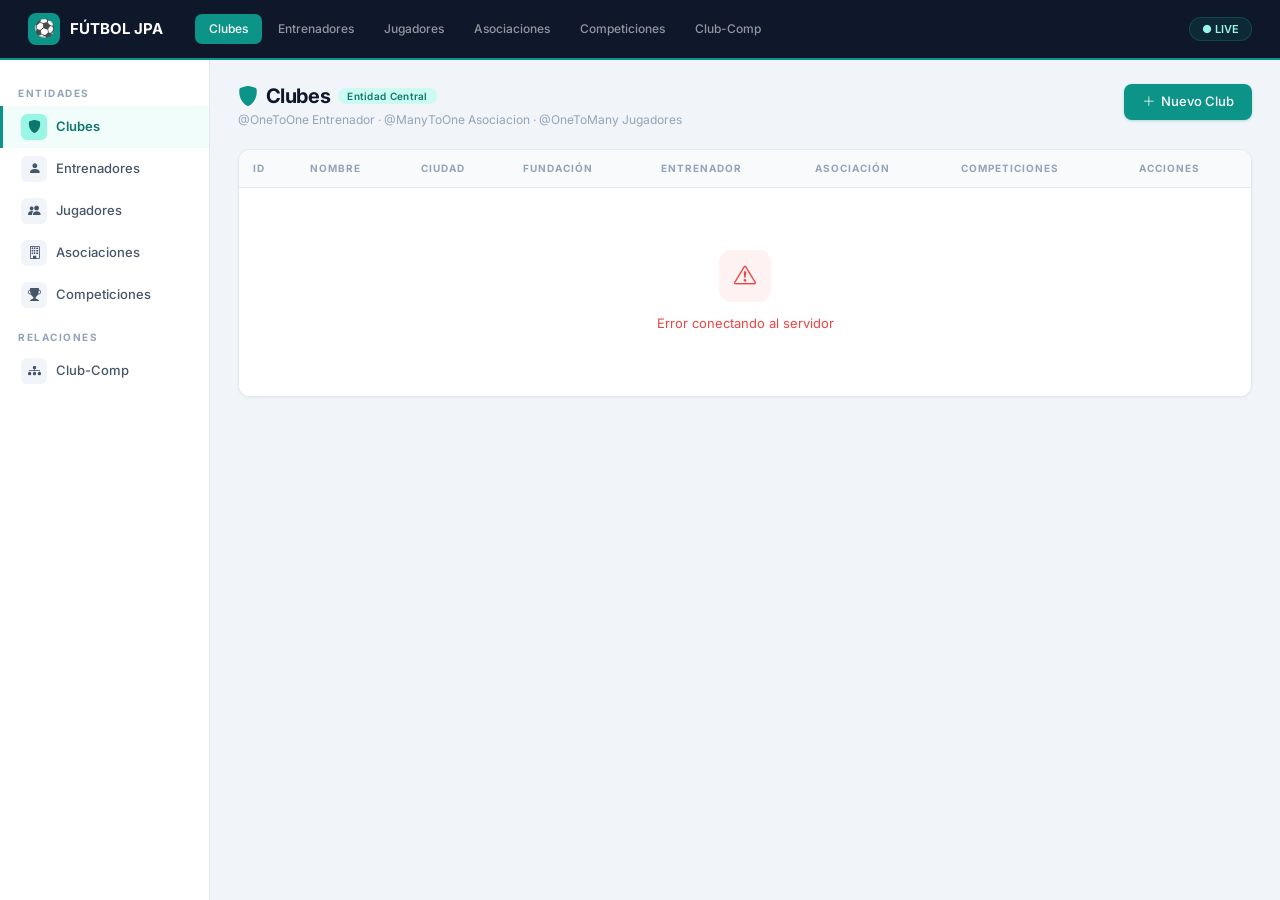
==== commit 421492a5: "fix: BASE relativo y UI completa" ====
--- a/src/main/resources/static/index.html
+++ b/src/main/resources/static/index.html
@@ -6,6 +6,7 @@
 <title>Fútbol JPA — Panel</title>
 <link href="https://cdn.jsdelivr.net/npm/bootstrap@5.3.3/dist/css/bootstrap.min.css" rel="stylesheet">
 <link href="https://cdn.jsdelivr.net/npm/bootstrap-icons@1.11.3/font/bootstrap-icons.min.css" rel="stylesheet">
+<link rel="stylesheet" href="/styles.css">
 <style>
 @import url('https://fonts.googleapis.com/css2?family=Inter:wght@300;400;500;600;700&display=swap');
 :root{--navy:#0f172a;--navy2:#1e293b;--teal:#0d9488;--teal-l:#99f6e4;--teal-bg:#f0fdfa;--teal-d:#0f766e;--amber:#f59e0b;--blue:#3b82f6;--purple:#8b5cf6;--red:#ef4444;--sur:#ffffff;--bg:#f1f5f9;--bor:#e2e8f0;--bor2:#cbd5e1;--txt:#0f172a;--txt2:#475569;--txt3:#94a3b8;}
@@ -27,8 +28,6 @@
 .s-item.active{background:var(--teal-bg);color:var(--teal-d);border-left-color:var(--teal);font-weight:600;}
 .s-ico{width:26px;height:26px;border-radius:6px;background:var(--bg);display:flex;align-items:center;justify-content:center;font-size:13px;flex-shrink:0;}
 .s-item.active .s-ico{background:var(--teal-l);color:var(--teal-d);}
-.s-db{display:flex;align-items:center;gap:8px;padding:8px 18px;font-size:12px;color:var(--txt3);text-decoration:none;transition:all .12s;}
-.s-db:hover{color:var(--blue);}
 main{flex:1;padding:24px 28px;min-width:0;}
 .ph{display:flex;justify-content:space-between;align-items:flex-start;margin-bottom:20px;}
 .ph-left h2{font-size:20px;font-weight:700;letter-spacing:-0.4px;display:flex;align-items:center;gap:8px;margin-bottom:3px;}
@@ -93,7 +92,7 @@
     <button class="npill" onclick="showPage('competiciones')">Competiciones</button>
     <button class="npill" onclick="showPage('clubcomp')">Club-Comp</button>
   </div>
-  <span class="port-tag">● 8107</span>
+  <span class="port-tag">● LIVE</span>
 </div>
 
 <div class="layout">
@@ -106,7 +105,6 @@
     <div class="s-item" onclick="showPage('competiciones')"><div class="s-ico"><i class="bi bi-trophy-fill"></i></div>Competiciones</div>
     <div class="s-section">Relaciones</div>
     <div class="s-item" onclick="showPage('clubcomp')"><div class="s-ico"><i class="bi bi-diagram-3-fill"></i></div>Club-Comp</div>
-
   </div>
 
   <main>
@@ -205,7 +203,8 @@
 
 <script src="https://cdn.jsdelivr.net/npm/bootstrap@5.3.3/dist/js/bootstrap.bundle.min.js"></script>
 <script>
-const BASE='http://localhost:8107';
+// ✅ BASE vacío para que funcione en local Y en Render (URLs relativas)
+const BASE='';
 let currentPage='clubes',editingId=null,editingEntity=null,bsModal=null;
 const pages=['clubes','entrenadores','jugadores','asociaciones','competiciones','clubcomp'];
 
@@ -227,7 +226,6 @@
     const res=await fetch(BASE+ep(entity));if(!res.ok)throw new Error();
     const data=await res.json();
     if(entity==='clubes'){
-      // Cargar tambien club-competicion para mostrar competiciones del club
       try{
         const res2=await fetch(BASE+'/api/club-competicion');
         clubCompeticionData=await res2.json();
@@ -245,7 +243,6 @@
   tbody.innerHTML=data.map(r=>{
     let cells='';
     if(entity==='clubes'){
-      // Buscar competiciones del club desde club-competicion
       const compNames = (clubCompeticionData||[])
         .filter(cc=>cc.club&&cc.club.id===r.id)
         .map(cc=>cc.competicion?`<span class="c-chip" style="margin:1px;"><i class="bi bi-trophy-fill" style="color:var(--purple)"></i>${cc.competicion.nombre}</span>`:'')
@@ -285,7 +282,6 @@
   }).join('');
 }
 
-// Carga opciones para un select desde la API
 async function loadOpts(endpoint, labelFn, selectedId=null, disabledIds=[]){
   try{
     const res=await fetch(BASE+endpoint);
@@ -314,19 +310,13 @@
 
   if(entity==='clubes'){
     const n=data?data.nombre:'',c=data?data.ciudad:'',a=data?data.anioFundacion:'';
-
-    // Obtener IDs de entrenadores ya usados en otros clubes
     let entIdsUsados=[];
     try{
       const clubes=await (await fetch(BASE+'/api/clubes')).json();
       entIdsUsados=clubes.filter(cl=>cl.entrenador&&cl.id!==editingId).map(cl=>cl.entrenador.id);
     }catch(e){}
-
-    // Cargar entrenadores, asociaciones, jugadores y competiciones
     const optsE=await loadOpts('/api/entrenadores',e=>`${e.nombre} ${e.apellido}`,data?.entrenador?.id,entIdsUsados);
     const optsA=await loadOpts('/api/asociaciones',a=>`${a.nombre} — ${a.pais}`,data?.asociacion?.id);
-
-    // Jugadores — multiselect
     let todosJugadores=[];
     let jugadoresAsignados=[];
     try{
@@ -335,8 +325,6 @@
         jugadoresAsignados=todosJugadores.filter(j=>j.club&&j.club.id===editingId).map(j=>j.id);
       }
     }catch(e){}
-
-    // Competiciones — multiselect
     let todasCompeticiones=[];
     let competicionesAsignadas=[];
     try{
@@ -365,30 +353,18 @@
       </div>
     </div>
     <div class="rel-section">
-      <div class="rel-title">
-        <i class="bi bi-person-fill" style="color:var(--teal)"></i>
-        @OneToOne — Entrenador
-        <span class="rbadge rb-teal" style="font-size:9px;">Un entrenador por club</span>
-      </div>
+      <div class="rel-title"><i class="bi bi-person-fill" style="color:var(--teal)"></i>@OneToOne — Entrenador<span class="rbadge rb-teal" style="font-size:9px;">Un entrenador por club</span></div>
       <label class="form-label"><i class="bi bi-person me-1"></i>Entrenador</label>
       <select class="form-select" id="field-entrenadorId">${optsE}</select>
       <div style="font-size:11px;color:var(--txt3);margin-top:5px;"><i class="bi bi-info-circle me-1"></i>Los marcados como "ya asignado" pertenecen a otro club</div>
     </div>
     <div class="rel-section">
-      <div class="rel-title">
-        <i class="bi bi-building" style="color:var(--blue)"></i>
-        @ManyToOne — Asociación
-        <span class="rbadge rb-blue" style="font-size:9px;">Muchos clubes a una asociación</span>
-      </div>
+      <div class="rel-title"><i class="bi bi-building" style="color:var(--blue)"></i>@ManyToOne — Asociación<span class="rbadge rb-blue" style="font-size:9px;">Muchos clubes a una asociación</span></div>
       <label class="form-label"><i class="bi bi-building me-1"></i>Asociación</label>
       <select class="form-select" id="field-asociacionId">${optsA}</select>
     </div>
     <div class="rel-section">
-      <div class="rel-title">
-        <i class="bi bi-people-fill" style="color:var(--amber)"></i>
-        @OneToMany — Jugadores
-        <span class="rbadge rb-amber" style="font-size:9px;">Un club tiene muchos jugadores</span>
-      </div>
+      <div class="rel-title"><i class="bi bi-people-fill" style="color:var(--amber)"></i>@OneToMany — Jugadores<span class="rbadge rb-amber" style="font-size:9px;">Un club tiene muchos jugadores</span></div>
       <label class="form-label"><i class="bi bi-people me-1"></i>Jugadores del club</label>
       <select class="form-select" id="field-jugadoresIds" multiple size="4" style="height:auto;">
         ${todosJugadores.map(j=>`<option value="${j.id}" ${jugadoresAsignados.includes(j.id)?'selected':''}>${j.nombre} ${j.apellido} — #${j.numero} ${j.posicion}</option>`).join('')}
@@ -396,11 +372,7 @@
       <div style="font-size:11px;color:var(--txt3);margin-top:5px;"><i class="bi bi-info-circle me-1"></i>Ctrl+Click para seleccionar varios</div>
     </div>
     <div class="rel-section">
-      <div class="rel-title">
-        <i class="bi bi-trophy-fill" style="color:var(--purple)"></i>
-        @ManyToMany — Competiciones
-        <span class="rbadge rb-purple" style="font-size:9px;">Un club en muchas competiciones</span>
-      </div>
+      <div class="rel-title"><i class="bi bi-trophy-fill" style="color:var(--purple)"></i>@ManyToMany — Competiciones<span class="rbadge rb-purple" style="font-size:9px;">Un club en muchas competiciones</span></div>
       <label class="form-label"><i class="bi bi-trophy me-1"></i>Competiciones del club</label>
       <select class="form-select" id="field-competicionesIds" multiple size="4" style="height:auto;">
         ${todasCompeticiones.map(c=>`<option value="${c.id}" ${competicionesAsignadas.includes(c.id)?'selected':''}>${c.nombre} — $${c.montoPremio?.toLocaleString()}</option>`).join('')}
@@ -433,11 +405,7 @@
       </div>
     </div>
     <div class="rel-section">
-      <div class="rel-title">
-        <i class="bi bi-shield-fill" style="color:var(--teal)"></i>
-        @ManyToOne — Club
-        <span class="rbadge rb-teal" style="font-size:9px;">El jugador pertenece a un club</span>
-      </div>
+      <div class="rel-title"><i class="bi bi-shield-fill" style="color:var(--teal)"></i>@ManyToOne — Club<span class="rbadge rb-teal" style="font-size:9px;">El jugador pertenece a un club</span></div>
       <label class="form-label"><i class="bi bi-shield me-1"></i>Club</label>
       <select class="form-select" id="field-clubId">${optsC}</select>
     </div>`;
@@ -448,10 +416,7 @@
     const optsComp=await loadOpts('/api/competiciones',c=>c.nombre,data?.competicion?.id);
     html=`
     <div class="rel-section">
-      <div class="rel-title">
-        <i class="bi bi-diagram-3-fill" style="color:var(--purple)"></i>
-        @ManyToMany — Club y Competición
-      </div>
+      <div class="rel-title"><i class="bi bi-diagram-3-fill" style="color:var(--purple)"></i>@ManyToMany — Club y Competición</div>
       <div class="row g-2">
         <div class="col-6">
           <label class="form-label"><i class="bi bi-shield me-1"></i>Club</label>
@@ -587,7 +552,6 @@
       toast('Registro '+(editingId?'actualizado':'creado')+' correctamente','ok');
       loadTable(currentPage);
     } else {
-      const err=await res.text();
       toast('Error al guardar','err');
     }
   }catch(e){toast('Error de conexión con el servidor','err');}
